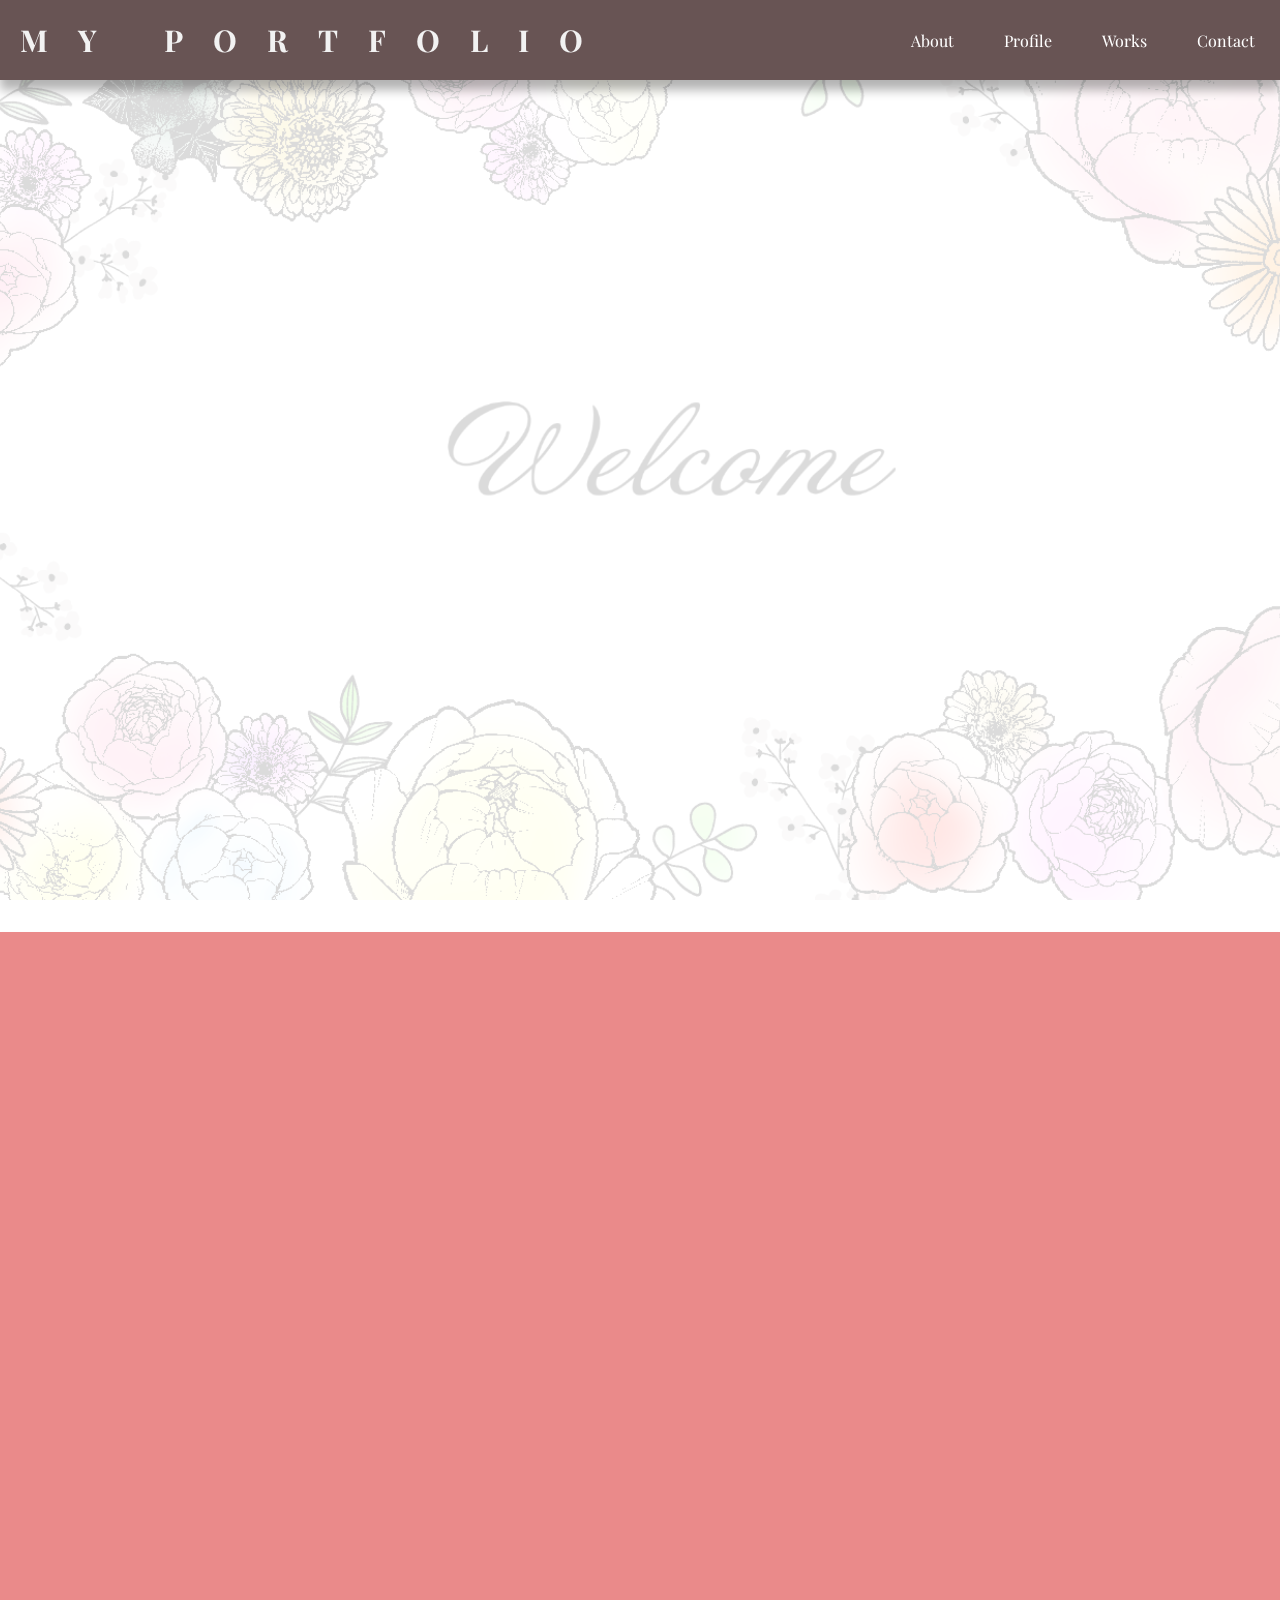
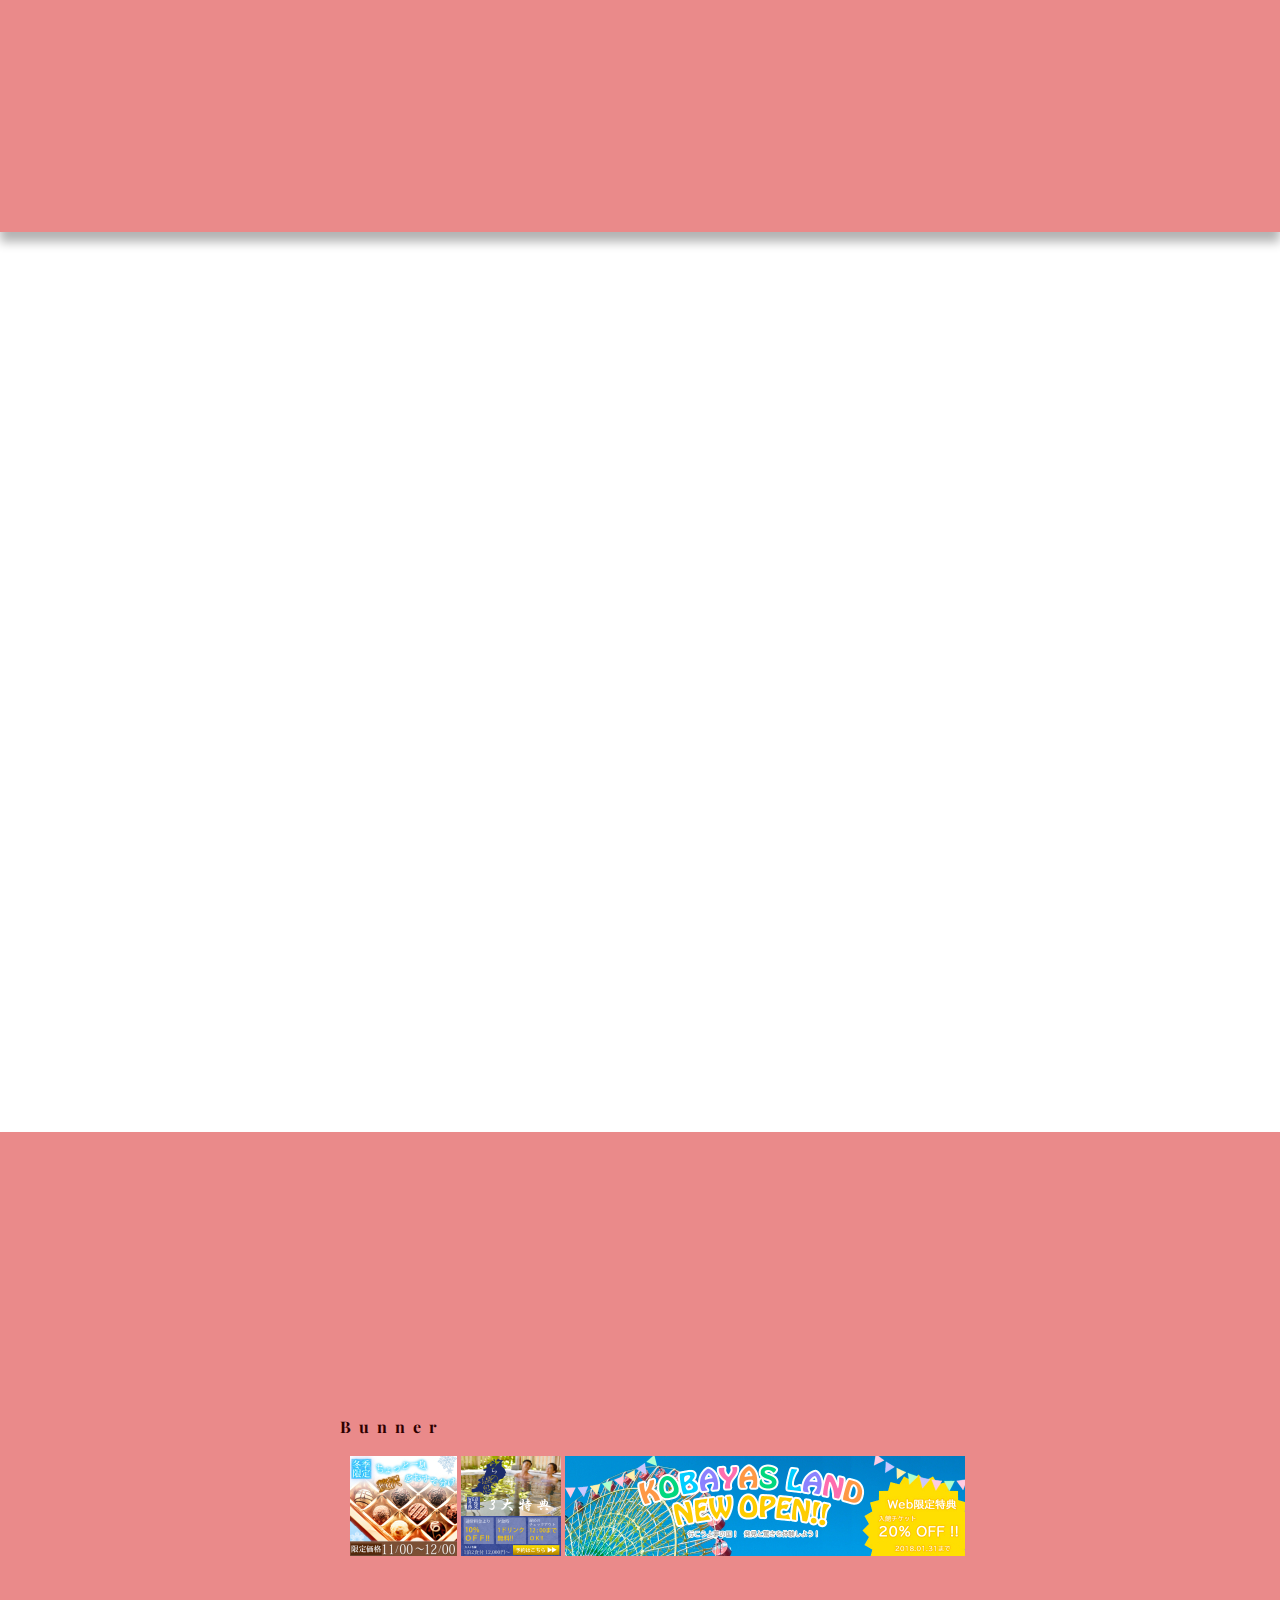
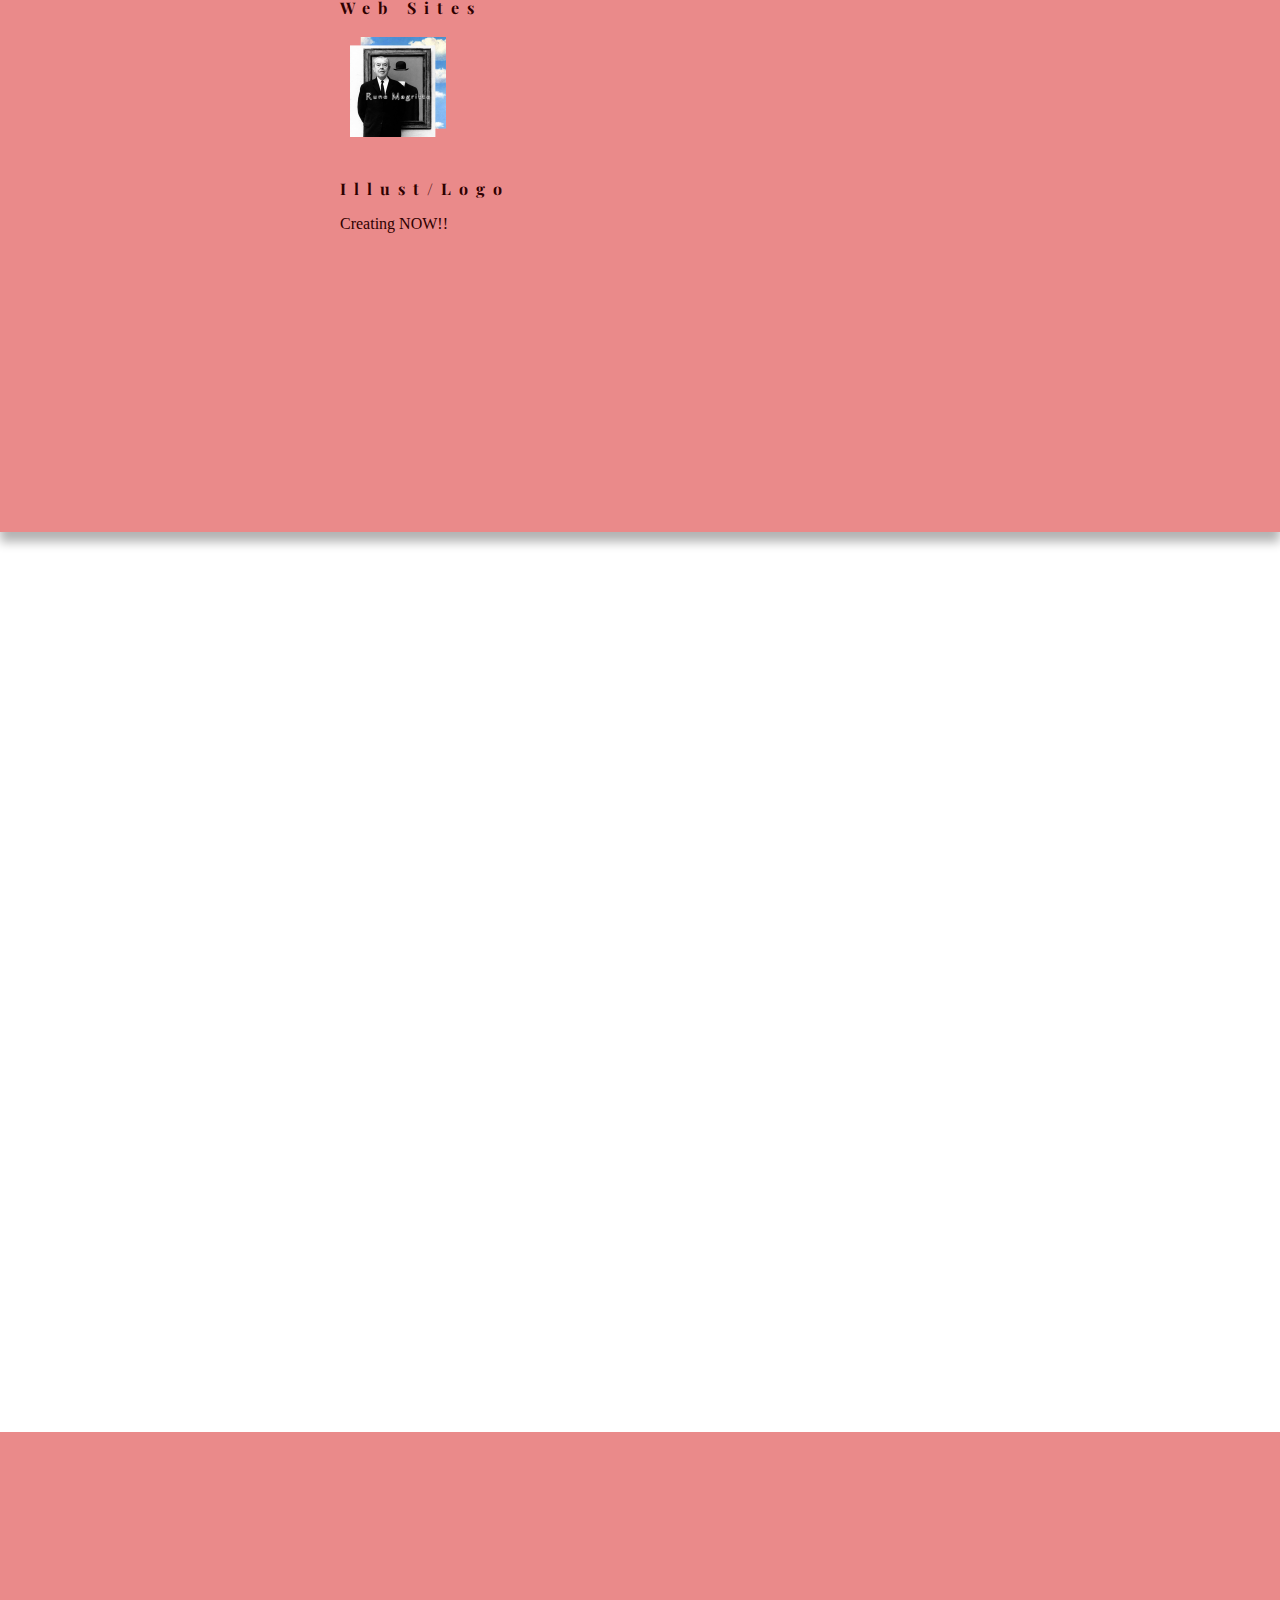
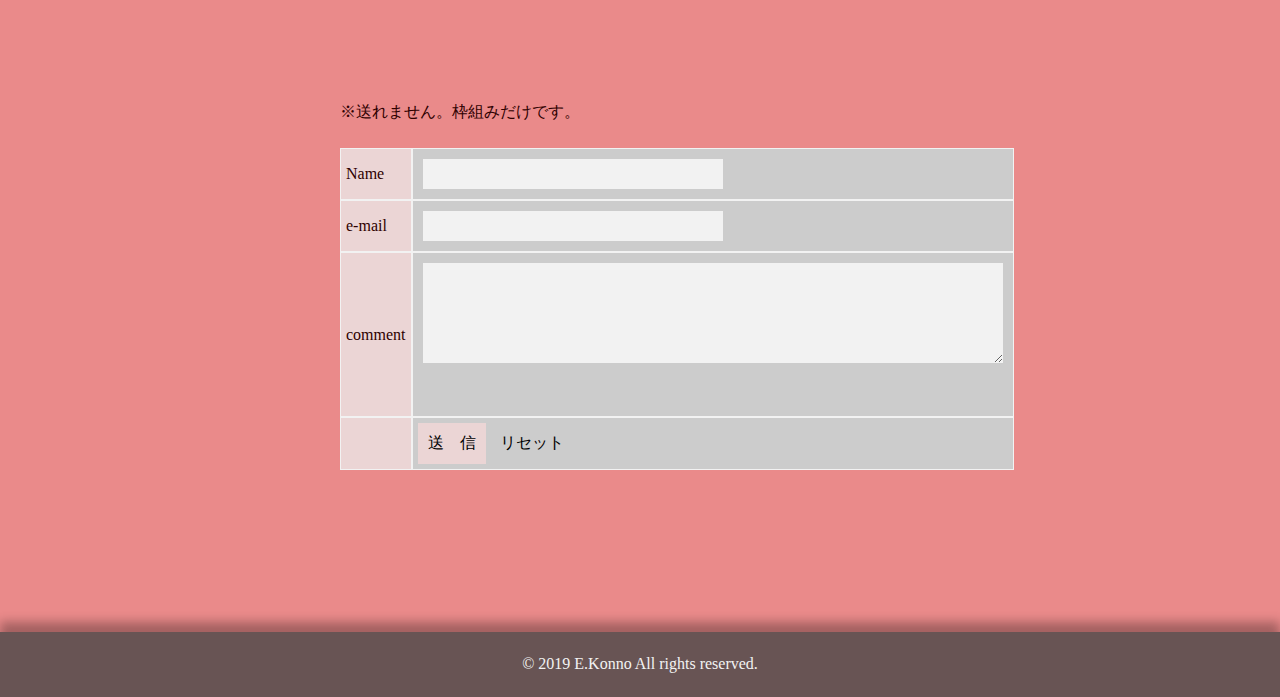
==== index.html @ 0df48d95 "Update index.html" ====
<!-- まずは宣言 -->
<!DOCTYPE html>

<html lang="ja">
<head>
  <!-- 言語の設定 -->
  <meta charset="utf-8">　
  <!-- ページタイトル -->
  <title>MY PORTFOLIO</title>
  <!-- CSSの読み込み -->
  <link rel="stylesheet" type="text/css" href="css/reset.css">
  <link rel="stylesheet" type="text/css" href="css/stylesheet.css">
  <link rel="stylesheet" type="text/css" href="css/lightbox.css">
	
  <!-- ロゴの読み込み -->
  <link rel="stylesheet" href="https://maxcdn.bootstrapcdn.com/font-awesome/4.4.0/css/font-awesome.min.css">
  <!-- フォントの読み込み -->
  <link href="https://fonts.googleapis.com/css?family=Lato|Slabo+27px" rel="stylesheet">
  <link href="https://fonts.googleapis.com/css?family=Playfair+Display" rel="stylesheet">
  <!-- jQueryの読み込み -->
  <script src="https://ajax.googleapis.com/ajax/libs/jquery/2.1.4/jquery.min.js"></script>
</head>
<body>
	
<!-------HEADER	------->
	
  <header>
    <div class="head-area">
      <h1>MY PORTFOLIO</h1>
      <ul>
        <li class="h-list"><a href="#about">About</a></li>
        <li class="h-list"><a href="#profile">Profile</a></li>
        <li class="h-list"><a href="#works">Works</a></li>
        <li class="h-list"><a href="#contact">Contact</a></li>
      </ul>
    </div>
  </header>
	
	
<!-------Main Contents	------->
	
	
<div class="container">
	
<!----------About	--------->
	
	
	
	
	 <div class="fix bg1 bg_fadein">
    </div> 
  
	
    <div class="scroll_bg">
        <div id="about" class="main_contents">
           <h2 class="fadein">About</h2>
			<div class="fadein">
			<p>WEBデザイナー志望者が気ままに作ったものを置いていくところです</p>
			<p>このサイト自体テストを兼ねているので、至らないところ多々ありますが、成長を見守っていただければ幸いです</p>
			<p>since:2018.08.18~</p>
			</div>
        </div> 
    </div>
 
	
	
	
	
<!---------	Profile---------->
	
	
	
	
	
    <div class="fix bg2">
    </div> 
  
    <div class="scroll_bg">
        <div id="profile" class="main_contents">
           <h2 class="fadein">Profile</h2>
			<div class="fadein">
			<h3>Leaning</h3>
			<p>HTML CSS javaScript jQuery Wordpress</p>
			<h3>Use Tools</h3>
			<p>Dreamweaver Photoshop Illustlator XD</p>
			<h3>Love</h3>
			<p>両親 鹿島アントラーズ ルネ・マグリット 中田裕二</p>
			<h3>Hobby</h3>
			<p>推理小説を読む サッカー観戦 絵を描くこと 一人で行くレイトショー</p>
			</div>
        </div> 
    </div> 
 
	
	
	
	
<!----------	Works--------->
	
	
	
	
	
	
    <div class="fix bg3">
    </div> 
  
    <div class="scroll_bg_w">
        <div id="works" class="main_contents">
           <h2 class="fadein">Works</h2>
			<h3>Bunner</h3>
			<div class="gallary">
			<a href="img/バナー1.png" data-lightbox="bunner"><img src="img/バナー練習1.jpg"></a>
			<a href="img/バナー2.png" data-lightbox="bunner"><img src="img/バナーお題2.jpg"></a>
			<a href="img/バナー3.png" data-lightbox="bunner"><img src="img/バナー3.jpg"></a>
			</div>
			
			<h3>Web Sites</h3>
			<div class="gallary">
			<a href="https://noe-8-kk.github.io/portfolio2/" target="_blank"><img src="img/magritte.png"></a>
			</div>

			<h3>Illust/Logo</h3>
			<p>Creating NOW!!</p>
			
        </div> 
    </div> 
	
	
	
	
	
	
	
<!--------	Contact---------->

	
	
	
	
	
    <div class="fix bg4">
    </div> 
  
    <div class="scroll_bg_last">
        <div id="contact" class="main_contents">
           <h2 class="fadein">Contact</h2>
		<p>※送れません。枠組みだけです。</p>
			<div class="tb_cell mail_form">
			<form id="form" action="mailform.php" method="post">
				<div class="row">
<!--					name-->
					<div class="cell">
						<label>Name</label>
					</div>
				    <div class="cell">
						<input type="text" name="name" required>
					</div>
				</div>	
<!--					e-mail-->
				<div class="row">
					<div class="cell">
						<label>e-mail</label>
					</div>
				    <div class="cell">
						<input type="e-mail" name="e-mail" required>
					</div>
				</div>
<!--					comment-->
				<div class="row">
					<div class="cell">
						<label>comment</label>
					</div>
				    <div class="cell">
						<textarea naem="comment" required></textarea>&nbsp;
					</div>
				</div>
<!--					button-->
				<div class="row">
					<div class="cell">
						&nbsp;
					</div>
					<div class="cell">
						<button type="submit" id="s_btn" name="action" value="post">送　信</button>
						<button type="reset" id="r_btn">リセット</button>
					</div>
				    
				</div>
			</form>
			
			
			</div>
        </div> 
    </div> 
	
	
	
	
	
</div>	
	
<!-----上に戻るボタン	----->
	
  <p id="pageTop"><a href="#"><i class="fa fa-chevron-up"></i></a></p>
	
	
	
<!-------	FOOTER-------->
  <footer>
    <div>
      <p>© 2019 E.Konno All rights reserved.</p>
    </div>
  </footer>
	
	
  <!-- body終了間際にscriptの読み込み -->
  <script src="js/script.js"></script>
  <script src="js/lightbox.js"></script>
	<script>
		lightbox.option({
　　　　	'wrapAround': true,
　　　　	'alwaysShowNavOnTouchDevices': true
		})
	</script>
</body>
</html>
---- css/stylesheet.css ----
/* CSS Document */
@charset "UTF-8";


/*---- 共通ルール----- */
body{
  color:#2e0000;
  font-family: "ヒラギノ角ゴ Pro W3", "Hiragino Kaku Gothic Pro", "メイリオ", Meiryo, Osaka, "ＭＳ Ｐゴシック", "MS PGothic", "sans-serif";
/*行の高さをフォントサイズと同じにしています*/
  line-height: 2.0; 
/*文字サイズの自動調整を無効化しています*/
  webkit-text-size-adjust: 100%;
  height: 100%;
}
.fadein {
  opacity : 0;
  transform: translateY(20px);
  transition: all 1.0s;
}


/*---- header----- */
header{
  background-color:#685454;
  width:100%;
  height:80px;
  margin:0px;
  position:fixed;
  top:0px;
  z-index:10;
  box-shadow:0 10px 10px rgba(0,0,0,0.3);
}
.head-area{
  display: inline;
  margin: 0px;
}
.head-area h1{
  float:left;
  font-size:30px;
  color:#f2f2f2;
  margin:10px 20px ;
  font-family:  'Playfair Display',serif;
  letter-spacing: 1em;
}
.head-area ul{
  float:right;
  list-style:none;
}
.h-list{
  float:left;
  padding:25px 25px;
  font-family: 'Playfair Display',serif;
  color:#f2f2f2;
}
.h-list a{
  text-decoration: none;
  color:white;
}

.h-list a:hover{
  opacity: 0.7;
}

/* -----Main Contents----- */

.container{
	width:100%;
	height:100%;
}

.main_contents{
	height:400px;
	width:600px;
	margin: auto;
	padding:100px 0 ;
}

.main_contents h2{
	font-family: 'Playfair Display',serif;
	letter-spacing: 1em;
	padding:50px 0;
	font-size:2em;
}
.main_contents h3{
	font-family: 'Playfair Display',serif;
	letter-spacing: 0.5em;
	padding:15px 0 3px;
	font-size:1em;
}


/*-----背景の設定-----*/

.fix {
    min-height: 100vh;
    background-size: cover;
    background-attachment: fixed;
    background-repeat: no-repeat;
    background-position: center center;
	z-index: 1;
}
  
.bg1 {
  background-image: url("../img/1.jpg");
  opacity: 0;
}
.bg2 {
  background-image: url("../img/books.jpg");
}
.bg3 {
  background-image: url("../img/work.jpg");
}
.bg4 {
  background-image: url("../img/girls.jpg");
}
  
.scroll_bg {
    min-height: 100%;
	background-color: #EA8A8A;
	height:800px;
	box-shadow:0 10px 10px rgba(0,0,0,0.3);
	position: relative;
}
.scroll_bg_w {
    min-height: 100%;
	background-color: #EA8A8A;
	height:1000px;
	box-shadow:0 10px 10px rgba(0,0,0,0.3);
	position: relative;
}

.scroll_bg_last {
    min-height: 100%;
	background-color: #EA8A8A;
	height:800px;
	z-index: 2;
}

/*-----About-----*/

#about p{
	line-height:2.5em;
}

/*-----profile-----*/
#profile p{
	word-spacing: 1em;
}




/*-----------Works------------*/

.gallary{
	width:700px;
	margin:10px;
}






/*-----Contact-----*/
.tb_cell{
	display: table;
	width:300px;
	margin:20px auto 40px;
	text-align: left;
}
.row{
	display: table-row;
}
.row .cell{
	display: table-cell;
	border:1px solid #f2f2f2;
	padding: 10px;
	vertical-align: middle;
}
.row .cell:nth-child(odd) {
  width: 100px;
}

.row .cell:nth-child(even){
	width:200px;
}
.mail_form .row .cell{
	padding: 5px;
}
.mail_form .row .cell:nth-child(1){
	background:#ebd5d5;
}
.mail_form .row .cell:nth-child(2){
	background:#ccc;
}

input[type="text"],input[type="e-mail"]{
	height:30px;
	font-size:16px;
	background-color: #f2f2f2;
	margin:5px;
}
textarea{
	height:100px;
	font-size: 16px;
	background-color: #f2f2f2;
	margin:5px;
}
button{
	border:none;
	padding:10px;
	font-size: 16px;
	cursor:pointer;
}
button[type="button"],button[type="submit"]{
	background:#ebd5d5;
}
button[type="reset"]{
	background:none;
}
button[type="button"],button[type="submit"]:hover{
	text-decoration: underline;
}
.msg {
  margin: 50px 0;
  font-weight: bold;
}
@media (min-width: 768px) {
.tb-cell {
  width: 800px;
}
.tb-cell .row {
  display: table-row;
}
.tb-cell .row .cell {
  display: table-cell;
  border: 1px solid #f2f2f2;
  padding: 10px;
  vertical-align: middle;
  color: #ddd;
}
.tb-cell .row .cell:nth-child(odd) {
  width: 200px;
}
.tb-cell .row .cell:nth-child(even) {
  width: 600px;
}
input[type="text"],
input[type="e-mail"] {
  width: 300px;
}
textarea {
  width: 580px;
}



/* ---トップに戻るボタン--- */
#pageTop {
  position: fixed;
  bottom: 30px;
  right: 30px;
}
#pageTop i {
  padding-top: 1px;
}
#pageTop a {
  display: block;
  z-index: 3;
  padding: 8px ;
  border-radius: 30px;
  width: 35px;
  height: 35px;
  background-color: #ebd5d5;
  color: #f2f2f2;
  font-weight: bold;
  text-decoration: none;
  text-align: center;
}
#pageTop a:hover {
  text-decoration: none;
  opacity: 0.7;
}




/* ----footer---- */
footer{
  background-color:#685454;
  width:100%;
  height:65px;
  margin:0px;
  box-shadow:0 -10px 10px rgba(0,0,0,0.3)
}
footer p{
  text-align: center;
  color:#f2f2f2;
  padding:16px ;
}
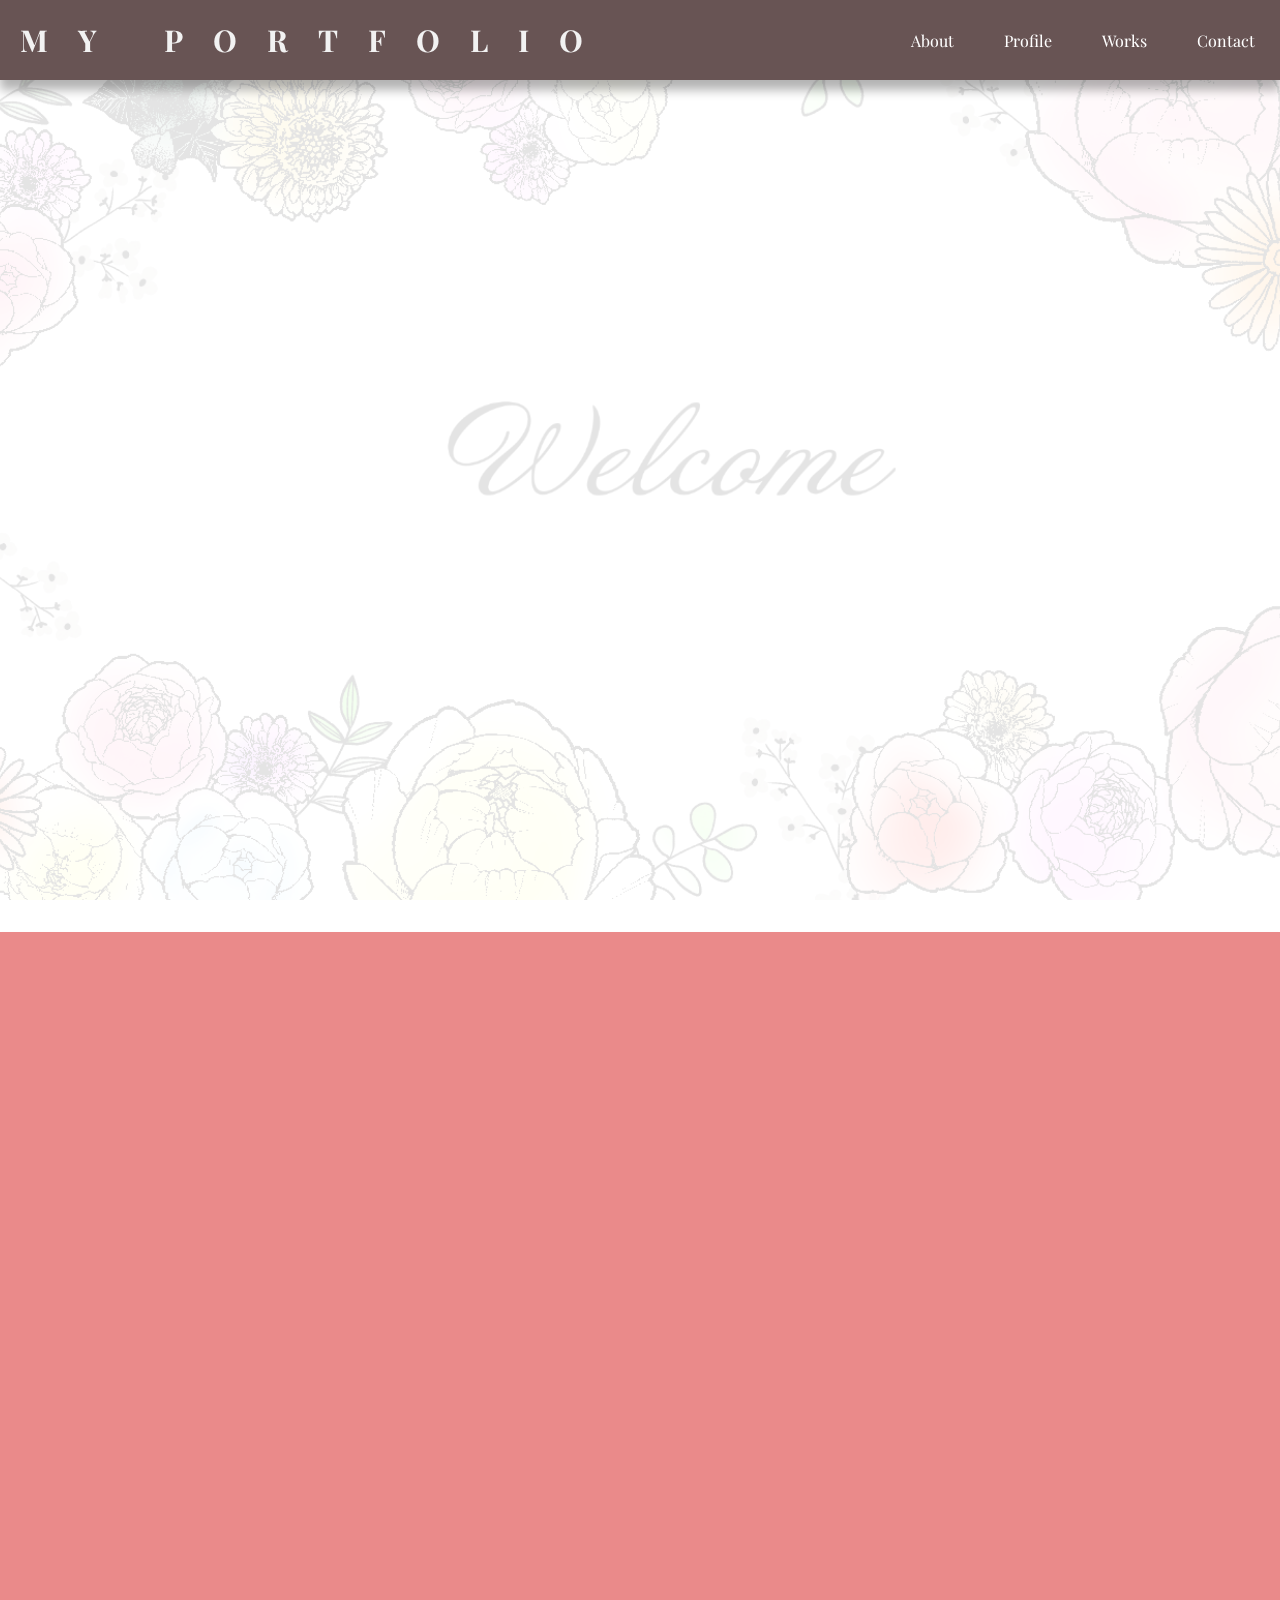
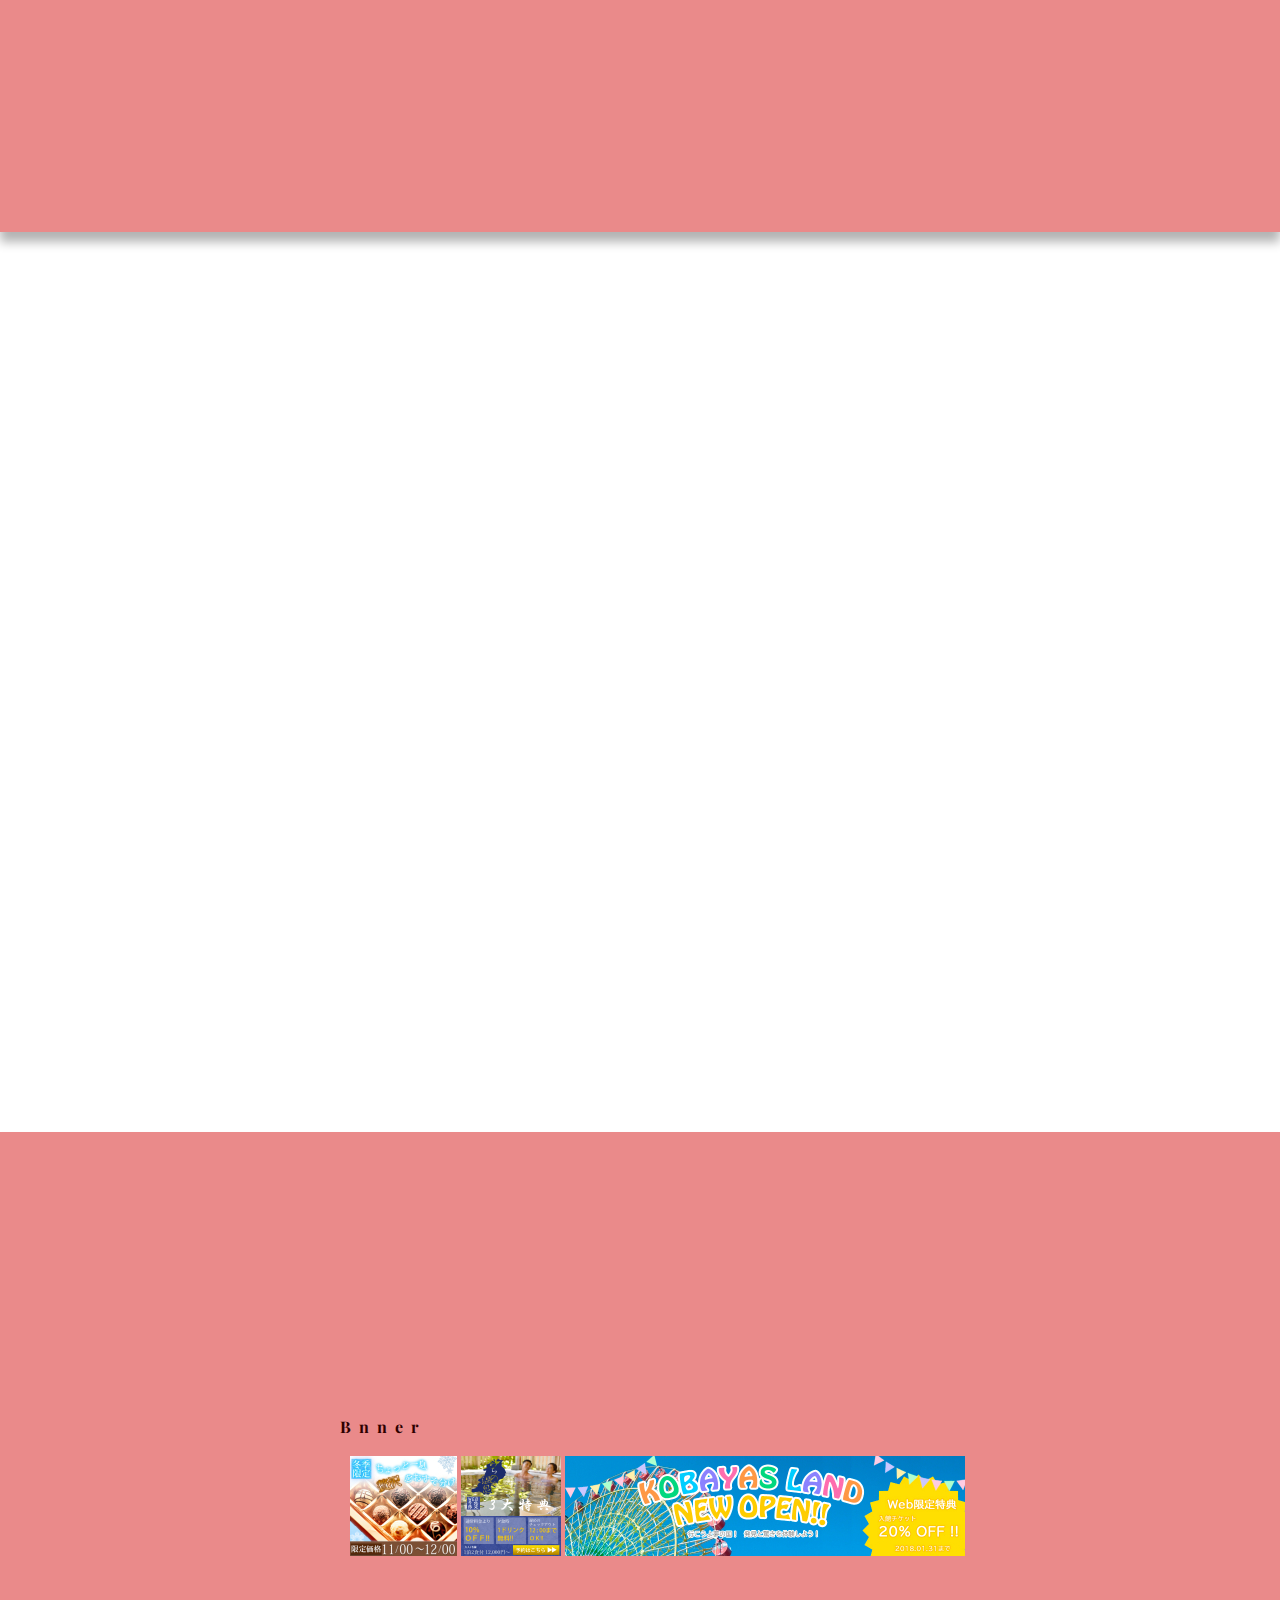
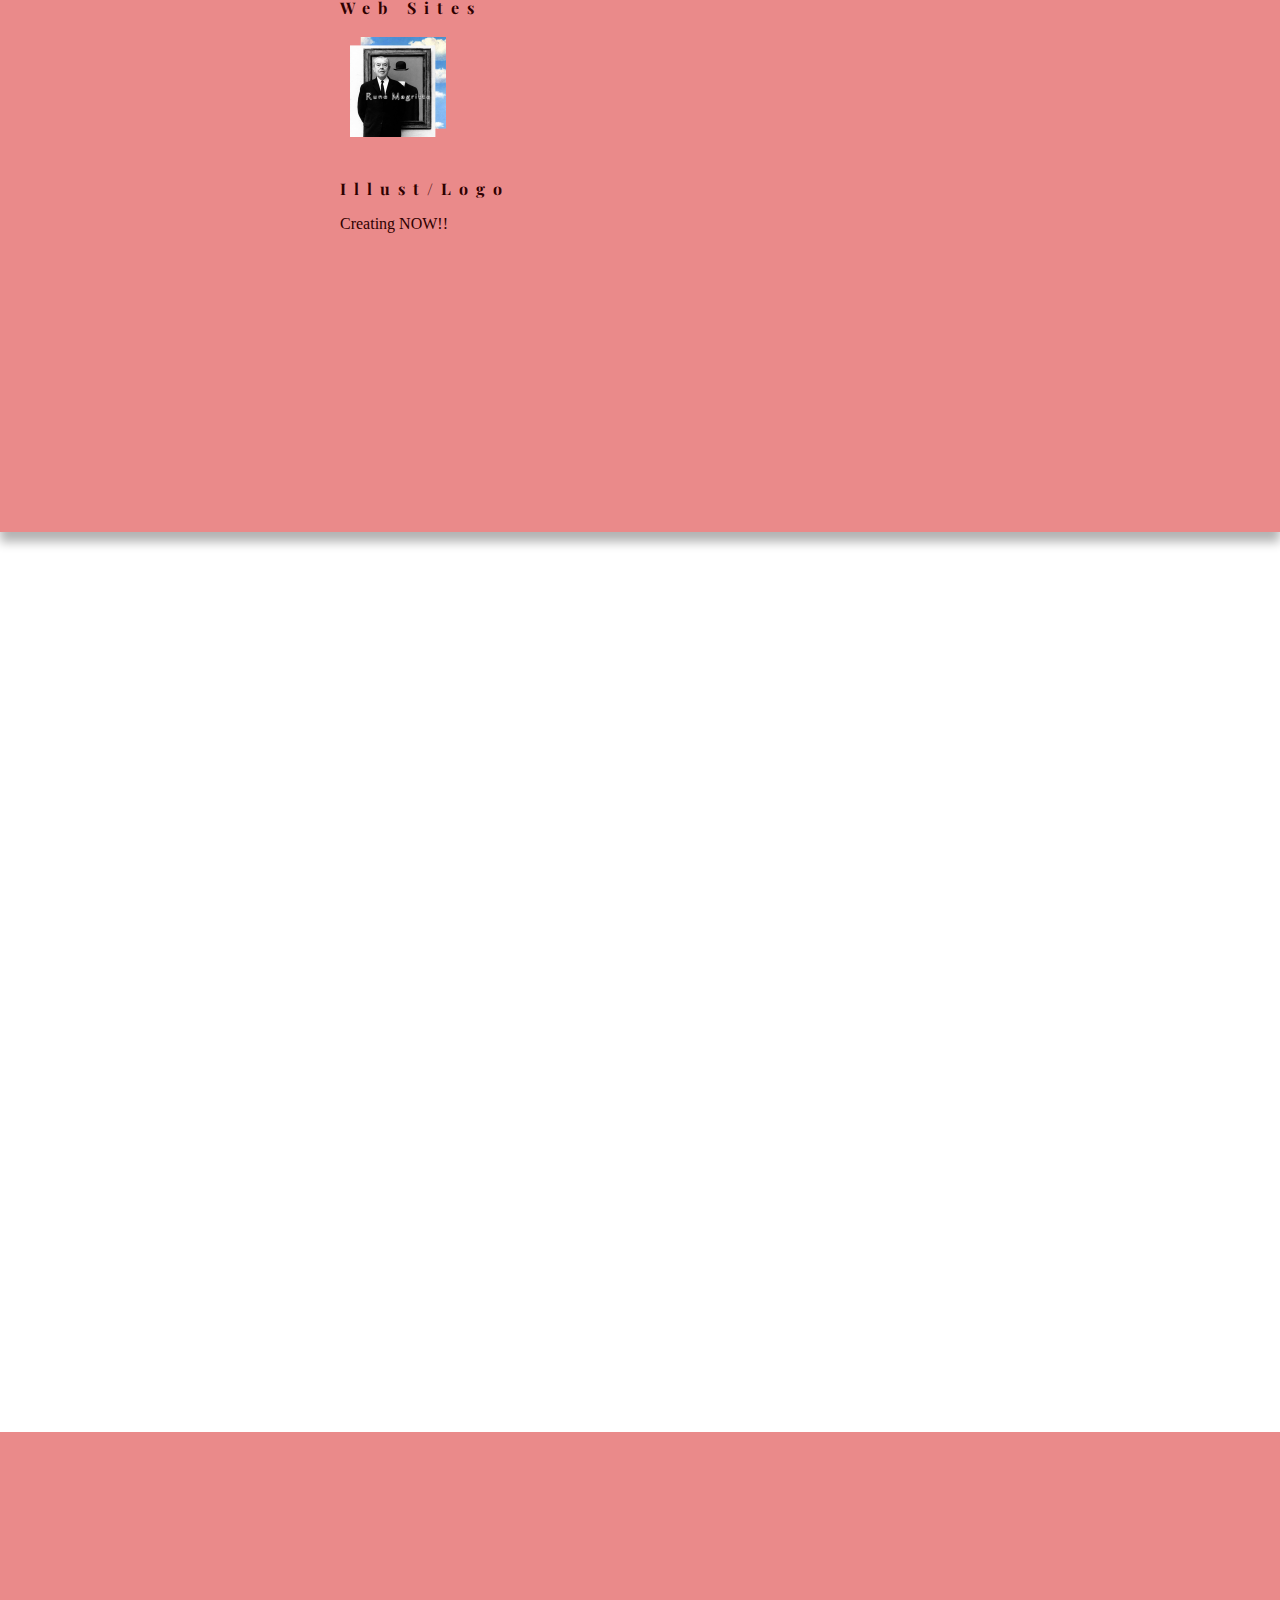
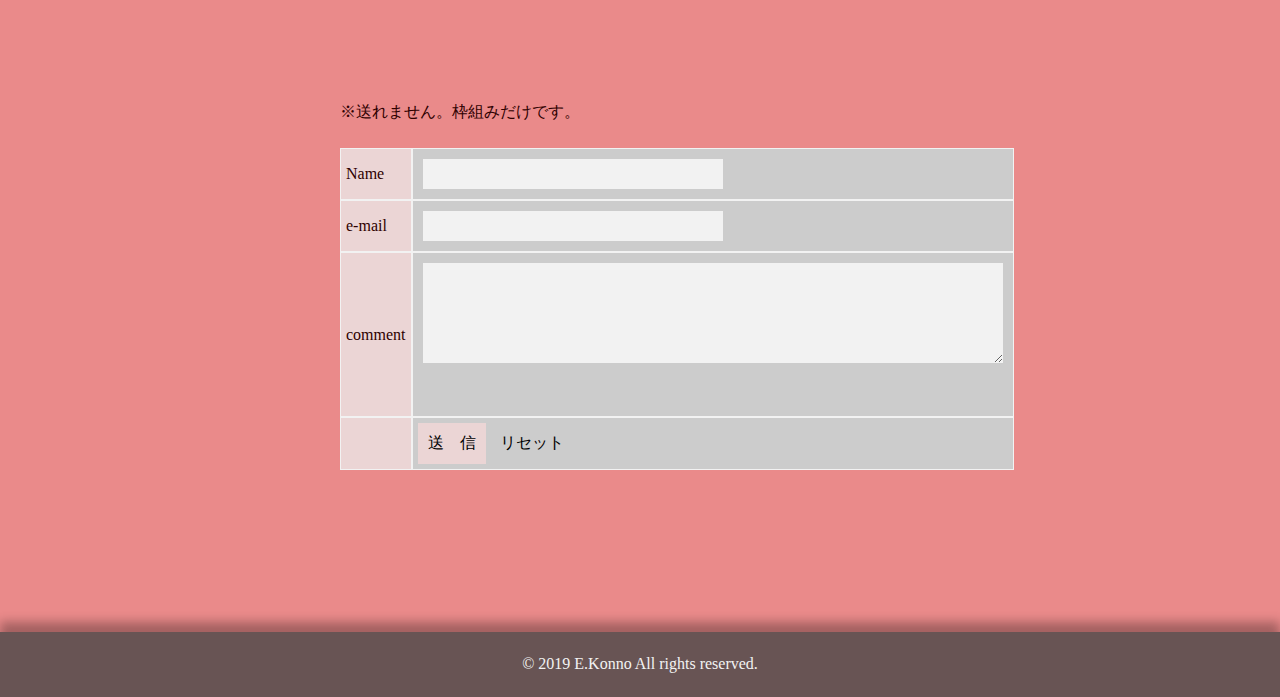
==== commit 75c75734: "Update index.html" ====
--- a/index.html
+++ b/index.html
@@ -108,7 +108,7 @@
     <div class="scroll_bg_w">
         <div id="works" class="main_contents">
            <h2 class="fadein">Works</h2>
-			<h3>Bunner</h3>
+			<h3>Bnner</h3>
 			<div class="gallary">
 			<a href="img/バナー1.png" data-lightbox="bunner"><img src="img/バナー練習1.jpg"></a>
 			<a href="img/バナー2.png" data-lightbox="bunner"><img src="img/バナーお題2.jpg"></a>
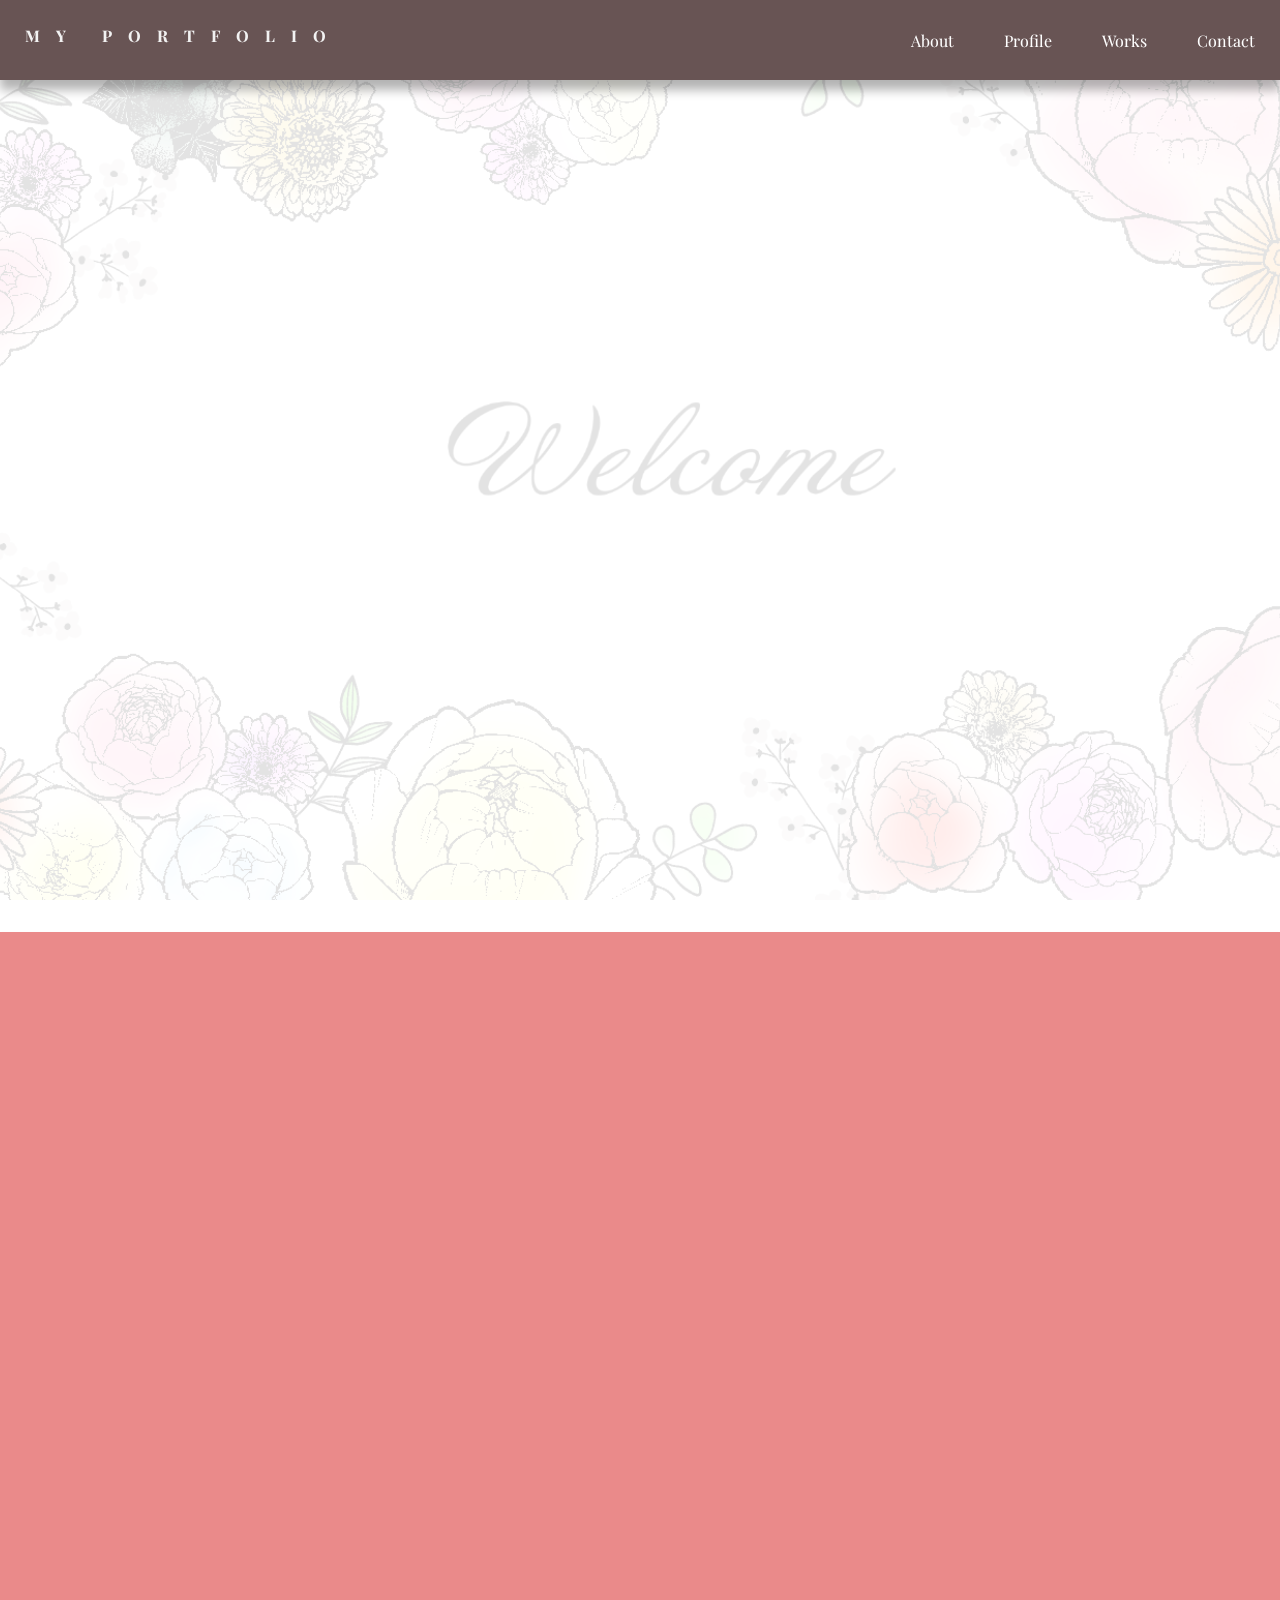
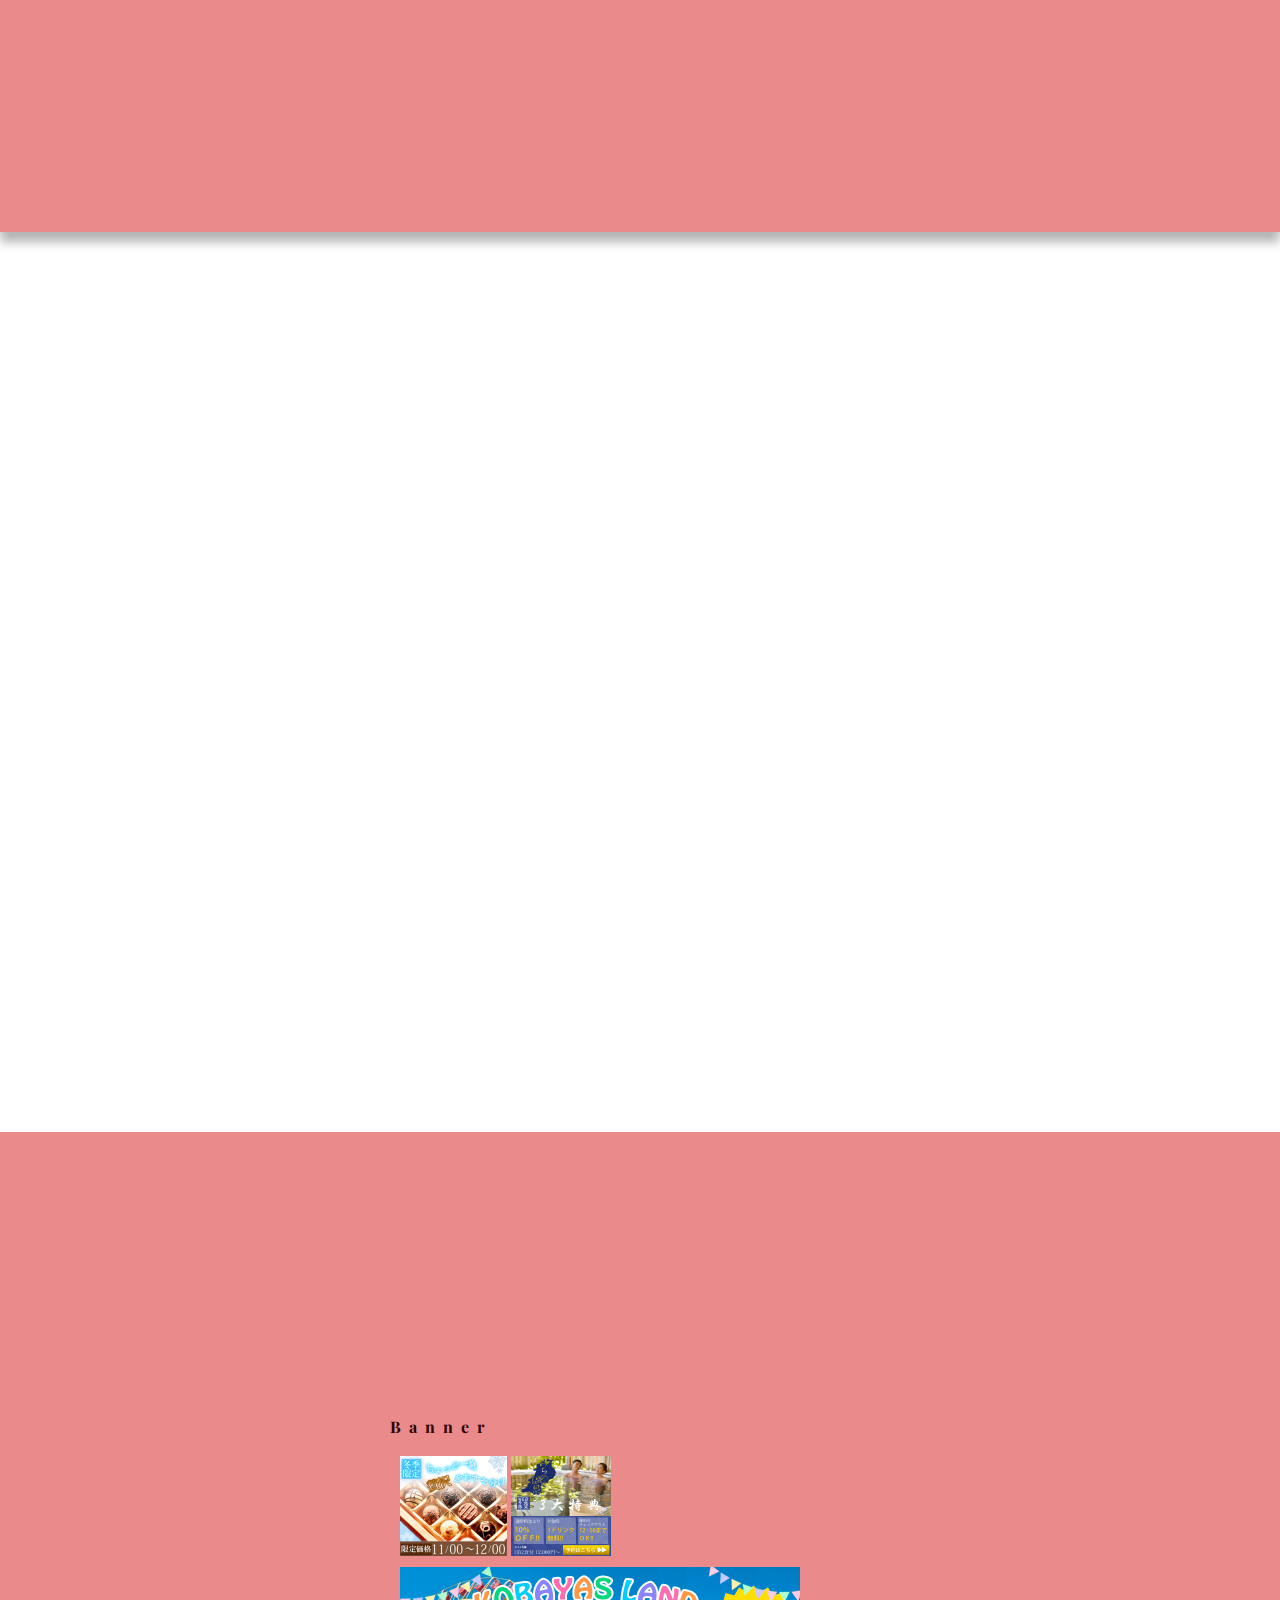
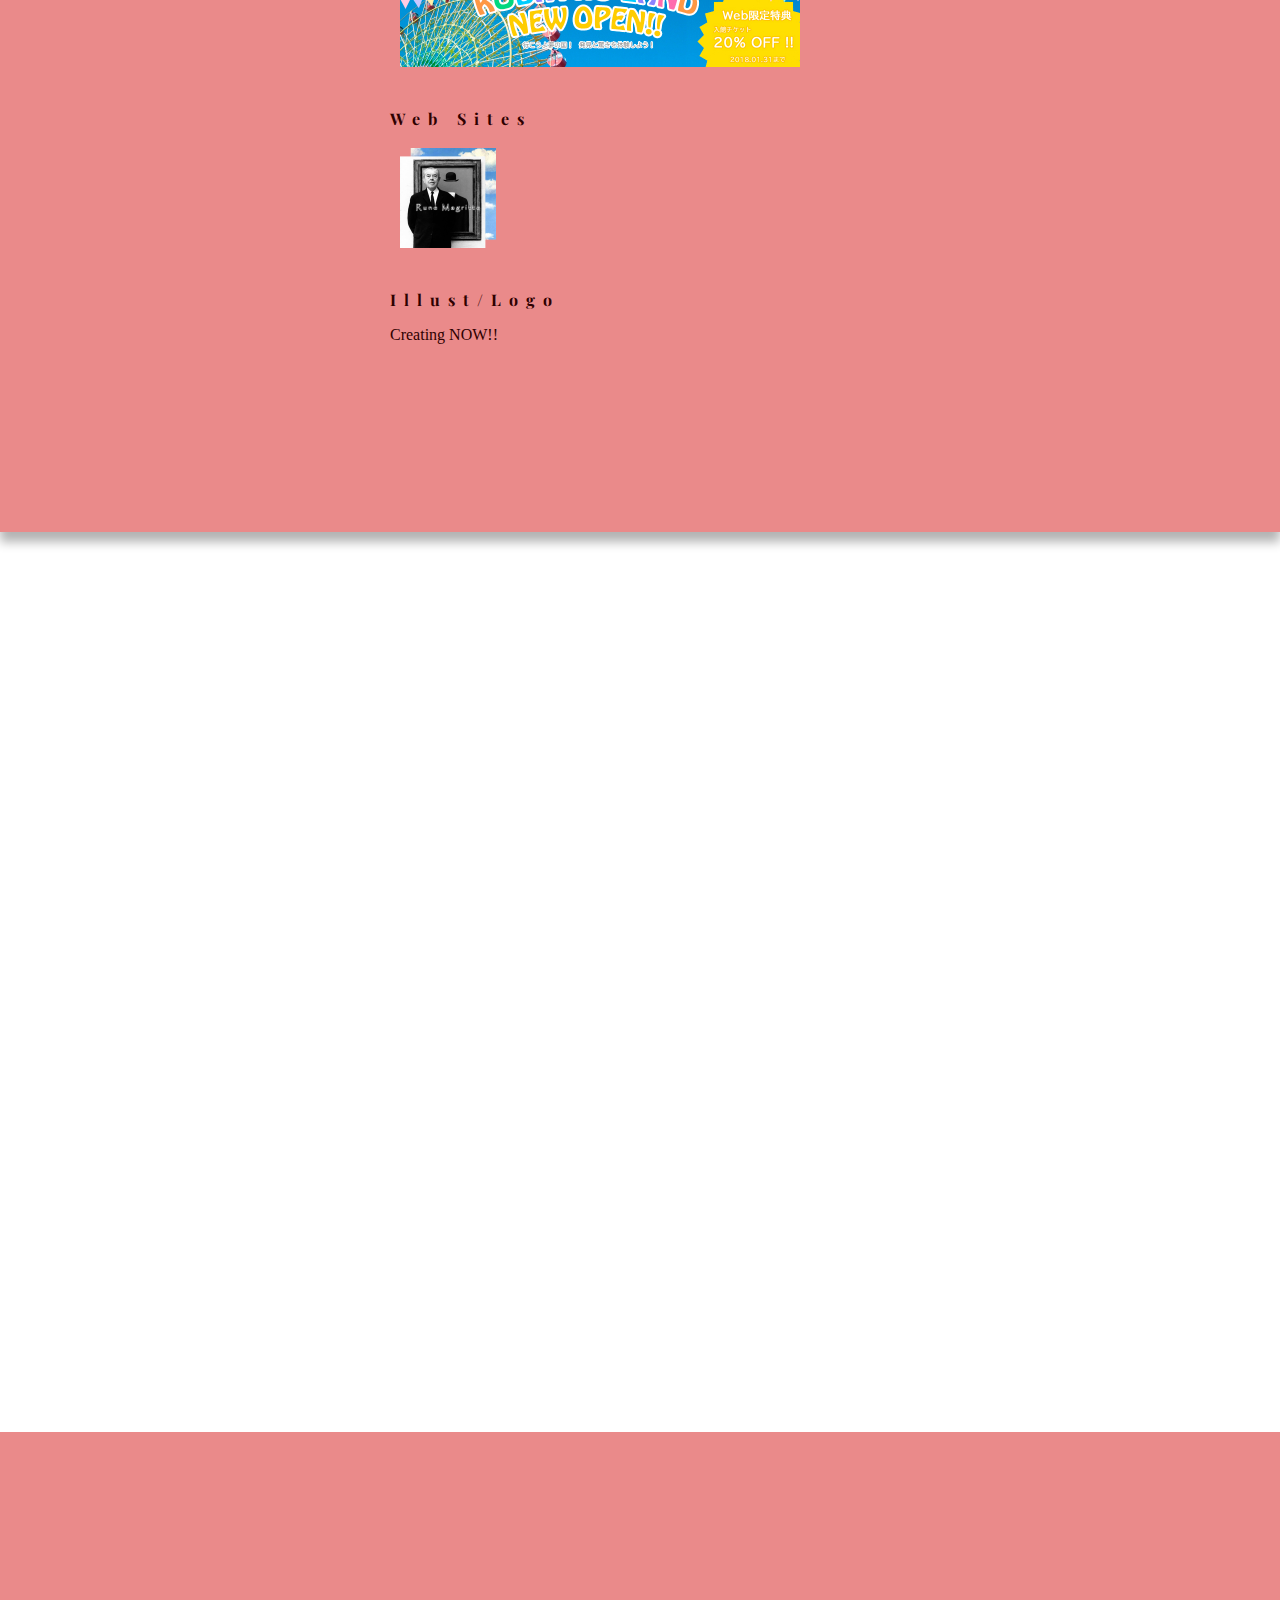
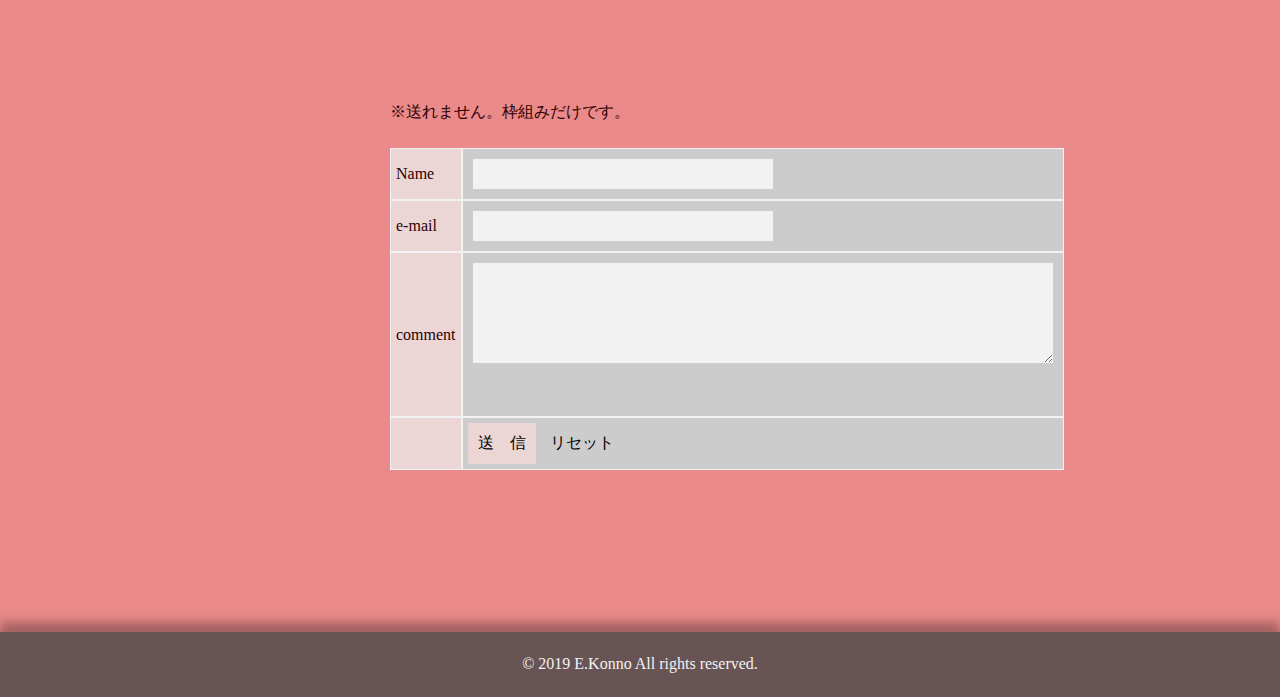
==== commit 61eb096f: "Update index.html" ====
--- a/index.html
+++ b/index.html
@@ -11,7 +11,9 @@
   <link rel="stylesheet" type="text/css" href="css/reset.css">
   <link rel="stylesheet" type="text/css" href="css/stylesheet.css">
   <link rel="stylesheet" type="text/css" href="css/lightbox.css">
-	
+  <link rel="stylesheet" type="text/css" href="css/responsive.css">
+	<!--レスポンシブ	-->
+	<meta name="viewport" content="width=device-width,initial-scale=1,minimum-scale=1">
   <!-- ロゴの読み込み -->
   <link rel="stylesheet" href="https://maxcdn.bootstrapcdn.com/font-awesome/4.4.0/css/font-awesome.min.css">
   <!-- フォントの読み込み -->
@@ -33,10 +35,24 @@
         <li class="h-list"><a href="#works">Works</a></li>
         <li class="h-list"><a href="#contact">Contact</a></li>
       </ul>
-    </div>
+<!--		スマホ用ハンバーガー-->
+		<div class="humg">
+		<div class="nav-content">
+			<ul>
+			<li class="nav-menu"><a href="#about">About</a></li>
+        	<li class="nav-menu"><a href="#profile">Profile</a></li>
+        	<li class="nav-menu"><a href="#works">Works</a></li>
+        	<li class="nav-menu"><a href="#contact">Contact</a></li
+			</ul>
+		</div>
+			<div class="toggle">
+				<span></span>
+				<span></span>
+				<span></span>
+			</div>
+		</div>
+	</div>		
   </header>
-	
-	
 <!-------Main Contents	------->
 	
 	
@@ -108,7 +124,7 @@
     <div class="scroll_bg_w">
         <div id="works" class="main_contents">
            <h2 class="fadein">Works</h2>
-			<h3>Bnner</h3>
+			<h3>Banner</h3>
 			<div class="gallary">
 			<a href="img/バナー1.png" data-lightbox="bunner"><img src="img/バナー練習1.jpg"></a>
 			<a href="img/バナー2.png" data-lightbox="bunner"><img src="img/バナーお題2.jpg"></a>
@@ -145,7 +161,7 @@
     <div class="scroll_bg_last">
         <div id="contact" class="main_contents">
            <h2 class="fadein">Contact</h2>
-		<p>※送れません。枠組みだけです。</p>
+		<p>※送れません。枠組みだけです。</p>	
 			<div class="tb_cell mail_form">
 			<form id="form" action="mailform.php" method="post">
 				<div class="row">
--- a/css/stylesheet.css
+++ b/css/stylesheet.css
@@ -61,6 +61,93 @@
   opacity: 0.7;
 }
 
+/*ハンバーガー*/
+.nav-content{
+	position: fixed;
+	z-index: 11;
+	top:60px;
+	right:0px;
+	background:#685454;
+	text-align: center;
+	width:35%;
+	transform: translateY(-120%);
+	transition: all 0.6s;
+}
+
+.nav-content ul{
+	background:#685454;
+	width:100%;
+	margin:100px auto;
+	padding:0 ;
+}
+.nav-menu{
+	font-size:1.5em;
+	list-style-type: none;
+	padding:10px;
+	width:100%;
+	height: 30px;
+	
+}
+.nav-menu a{
+	display: block;
+	padding:0 10px;
+	text-decoration: none;
+	color:#f2f2f2;
+	font-family: 'Playfair Display',serif;
+	border-bottom:1px solid #f2f2f2;
+}
+.nav-menu:last-child{
+	border-bottom: none;
+}
+
+/*ハンバーガーアイコン*/
+.nav-content.active{
+	transform: translateY(0%);
+}
+.toggle{
+	display: block;
+	position: fixed;
+	top:15px;
+	right:15px;
+	width: 40px;
+	height:40px;
+	z-index: 12;
+}
+.toggle span{
+	display: block;
+	position: absolute;
+	width:30px;
+	border-bottom:3px solid #f2f2f2 ;
+	-webkit-transition:.35s ease-in-out;
+	-moz-transition:.35s ease-in-out;
+	transition: .35s ease-in-out;
+	left:6px;
+}
+
+.toggle span:nth-child(1){
+	top:10px;
+}
+.toggle span:nth-child(2){
+	top:19px;
+}
+.toggle span:nth-child(3){
+	top:28px;
+}
+.toggle.active span:nth-child(1){
+	top:18px;
+	right:6px;
+	-webkit-transform:rotate(-45deg);
+	-moz-transform:rotate(-45deg);
+	transform: rotate(-45deg);
+}
+.toggle.active span:nth-child(2),.toggle.active span:nth-child(3){
+	top:18px;
+	-webkit-transform:rotate(45deg);
+	-moz-transform:rotate(45deg);
+	transform: rotate(45deg);
+}
+
+
 /* -----Main Contents----- */
 
 .container{
@@ -225,33 +312,6 @@
 .msg {
   margin: 50px 0;
   font-weight: bold;
-}
-@media (min-width: 768px) {
-.tb-cell {
-  width: 800px;
-}
-.tb-cell .row {
-  display: table-row;
-}
-.tb-cell .row .cell {
-  display: table-cell;
-  border: 1px solid #f2f2f2;
-  padding: 10px;
-  vertical-align: middle;
-  color: #ddd;
-}
-.tb-cell .row .cell:nth-child(odd) {
-  width: 200px;
-}
-.tb-cell .row .cell:nth-child(even) {
-  width: 600px;
-}
-input[type="text"],
-input[type="e-mail"] {
-  width: 300px;
-}
-textarea {
-  width: 580px;
 }
 
 
--- a/css/responsive.css
+++ b/css/responsive.css
@@ -0,0 +1,90 @@
+@charset "utf-8";
+/* CSS Document */
+
+
+/*--------スマホ(375~767px)------*/
+
+@media(max-width:767px){
+/*	メインメニュー切り替え*/
+	.h-list{
+		display: none;
+	}
+	/*	コンテンツ幅切り替え*/
+	.main_contents{
+		width:250px;
+	}
+	.gallary{
+		width:250px;
+	}
+	/*	トップ文字サイズへんこう*/
+	.head-area h1{
+		font-size:0.8em;
+		padding:10px 5px
+	}
+	/*	背景切り替え*/
+	.bg1 {
+  		background-image: url("../img/1sm.jpg");
+  		opacity: 0;
+		}
+		.bg2 {
+  		background-image: url("../img/books_sm.jpg");
+		}
+		.bg3 {
+  		background-image: url("../img/work_sm.jpg");
+		}
+		.bg4 {
+  		background-image: url("../img/girls_sm.jpg");
+		}
+}
+
+
+
+
+
+/*---------タブレット(768~)----------*/
+@media (min-width: 768px) {
+/*	トップ文字サイズへんこう*/
+	.head-area h1{
+		font-size:1.0em;
+		padding:10px 5px
+	}
+/*	コンテンツ幅切り替え*/
+	.main_contents{
+		width:500px;
+	}
+	.gallary{
+		width:500px;
+	}
+/*	メニューは羅列*/
+	.humg{
+    display: none;
+	}	
+
+/*	メルホ*/
+.tb-cell {
+  width: 800px;
+}
+.tb-cell .row {
+  display: table-row;
+}
+.tb-cell .row .cell {
+  display: table-cell;
+  border: 1px solid #f2f2f2;
+  padding: 10px;
+  vertical-align: middle;
+  color: #ddd;
+}
+.tb-cell .row .cell:nth-child(odd) {
+  width: 200px;
+}
+.tb-cell .row .cell:nth-child(even) {
+  width: 600px;
+}
+input[type="text"],
+input[type="e-mail"] {
+  width: 300px;
+}
+textarea {
+  width: 580px;
+}
+}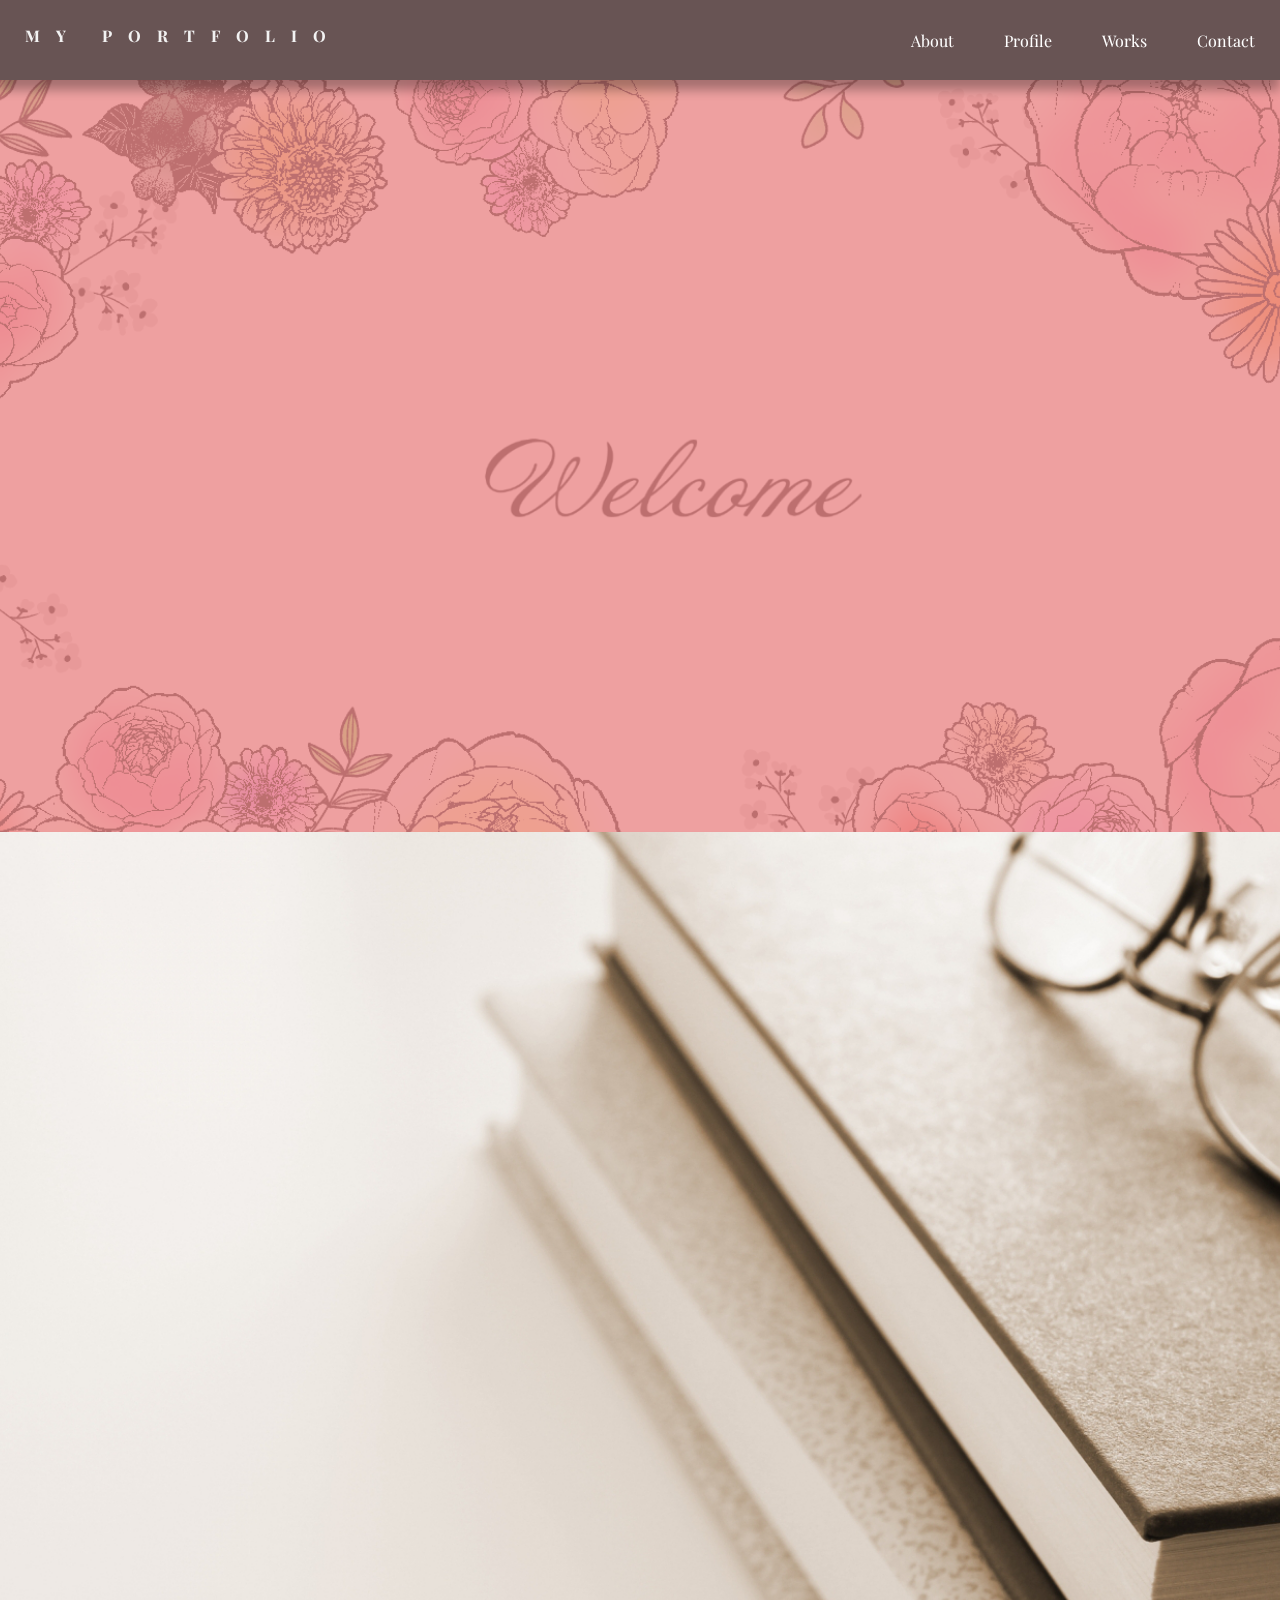
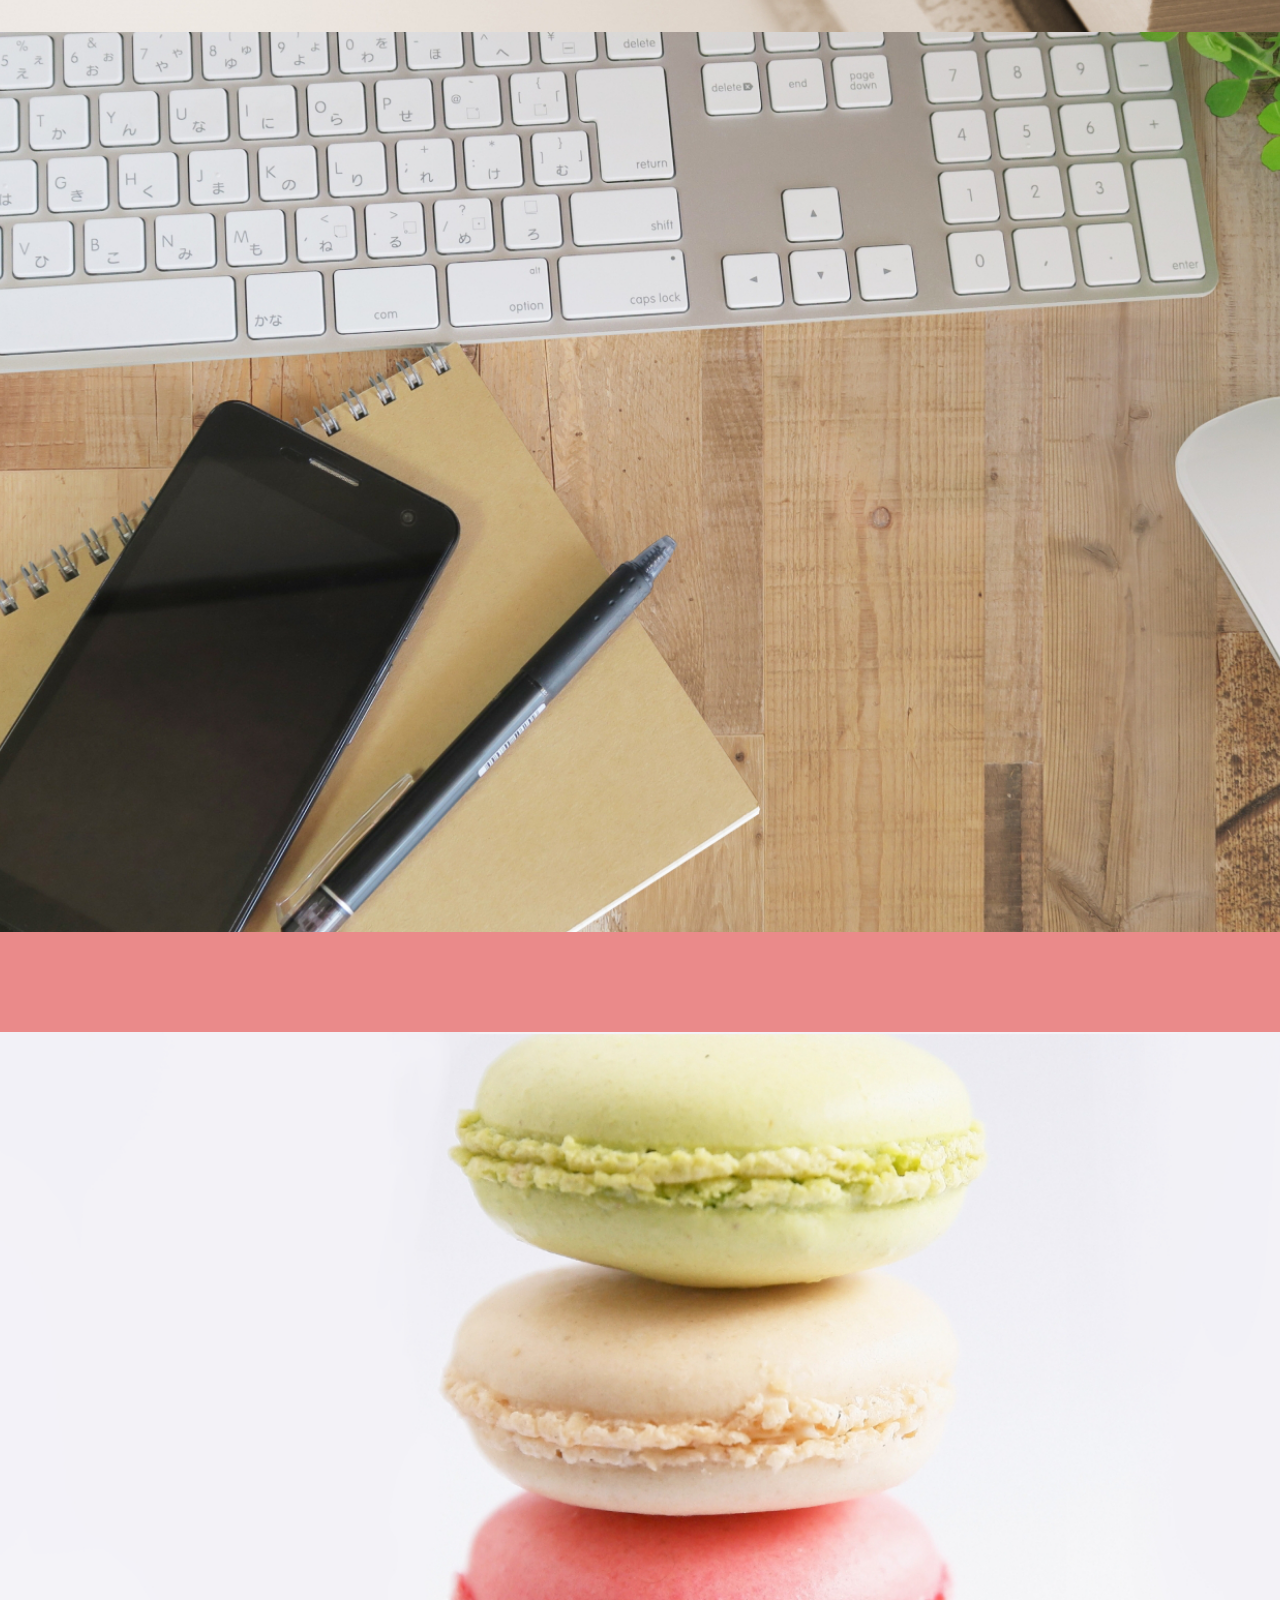
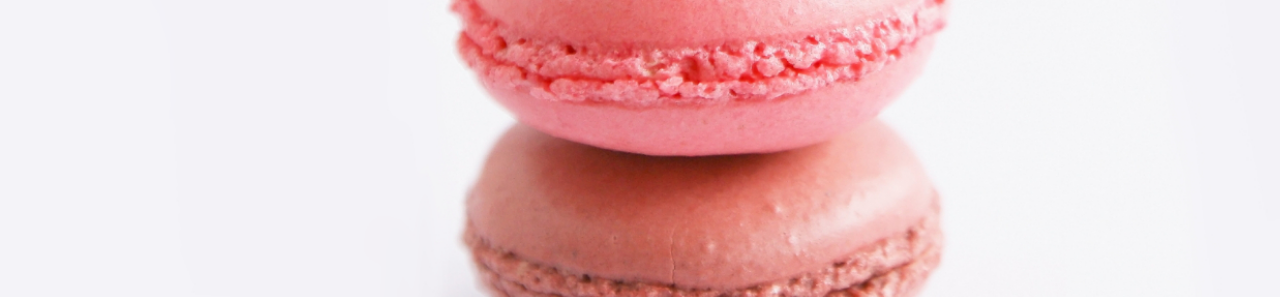
==== commit 578f5cfe: "Add files via upload" ====
--- a/index.html
+++ b/index.html
@@ -1,242 +1,243 @@
-<!-- まずは宣言 -->
-<!DOCTYPE html>
-
-<html lang="ja">
-<head>
-  <!-- 言語の設定 -->
-  <meta charset="utf-8">　
-  <!-- ページタイトル -->
-  <title>MY PORTFOLIO</title>
-  <!-- CSSの読み込み -->
-  <link rel="stylesheet" type="text/css" href="css/reset.css">
-  <link rel="stylesheet" type="text/css" href="css/stylesheet.css">
-  <link rel="stylesheet" type="text/css" href="css/lightbox.css">
-  <link rel="stylesheet" type="text/css" href="css/responsive.css">
-	<!--レスポンシブ	-->
-	<meta name="viewport" content="width=device-width,initial-scale=1,minimum-scale=1">
-  <!-- ロゴの読み込み -->
-  <link rel="stylesheet" href="https://maxcdn.bootstrapcdn.com/font-awesome/4.4.0/css/font-awesome.min.css">
-  <!-- フォントの読み込み -->
-  <link href="https://fonts.googleapis.com/css?family=Lato|Slabo+27px" rel="stylesheet">
-  <link href="https://fonts.googleapis.com/css?family=Playfair+Display" rel="stylesheet">
-  <!-- jQueryの読み込み -->
-  <script src="https://ajax.googleapis.com/ajax/libs/jquery/2.1.4/jquery.min.js"></script>
-</head>
-<body>
-	
-<!-------HEADER	------->
-	
-  <header>
-    <div class="head-area">
-      <h1>MY PORTFOLIO</h1>
-      <ul>
-        <li class="h-list"><a href="#about">About</a></li>
-        <li class="h-list"><a href="#profile">Profile</a></li>
-        <li class="h-list"><a href="#works">Works</a></li>
-        <li class="h-list"><a href="#contact">Contact</a></li>
-      </ul>
-<!--		スマホ用ハンバーガー-->
-		<div class="humg">
-		<div class="nav-content">
-			<ul>
-			<li class="nav-menu"><a href="#about">About</a></li>
-        	<li class="nav-menu"><a href="#profile">Profile</a></li>
-        	<li class="nav-menu"><a href="#works">Works</a></li>
-        	<li class="nav-menu"><a href="#contact">Contact</a></li
-			</ul>
-		</div>
-			<div class="toggle">
-				<span></span>
-				<span></span>
-				<span></span>
-			</div>
-		</div>
-	</div>		
-  </header>
-<!-------Main Contents	------->
-	
-	
-<div class="container">
-	
-<!----------About	--------->
-	
-	
-	
-	
-	 <div class="fix bg1 bg_fadein">
-    </div> 
-  
-	
-    <div class="scroll_bg">
-        <div id="about" class="main_contents">
-           <h2 class="fadein">About</h2>
-			<div class="fadein">
-			<p>WEBデザイナー志望者が気ままに作ったものを置いていくところです</p>
-			<p>このサイト自体テストを兼ねているので、至らないところ多々ありますが、成長を見守っていただければ幸いです</p>
-			<p>since:2018.08.18~</p>
-			</div>
-        </div> 
-    </div>
- 
-	
-	
-	
-	
-<!---------	Profile---------->
-	
-	
-	
-	
-	
-    <div class="fix bg2">
-    </div> 
-  
-    <div class="scroll_bg">
-        <div id="profile" class="main_contents">
-           <h2 class="fadein">Profile</h2>
-			<div class="fadein">
-			<h3>Leaning</h3>
-			<p>HTML CSS javaScript jQuery Wordpress</p>
-			<h3>Use Tools</h3>
-			<p>Dreamweaver Photoshop Illustlator XD</p>
-			<h3>Love</h3>
-			<p>両親 鹿島アントラーズ ルネ・マグリット 中田裕二</p>
-			<h3>Hobby</h3>
-			<p>推理小説を読む サッカー観戦 絵を描くこと 一人で行くレイトショー</p>
-			</div>
-        </div> 
-    </div> 
- 
-	
-	
-	
-	
-<!----------	Works--------->
-	
-	
-	
-	
-	
-	
-    <div class="fix bg3">
-    </div> 
-  
-    <div class="scroll_bg_w">
-        <div id="works" class="main_contents">
-           <h2 class="fadein">Works</h2>
-			<h3>Banner</h3>
-			<div class="gallary">
-			<a href="img/バナー1.png" data-lightbox="bunner"><img src="img/バナー練習1.jpg"></a>
-			<a href="img/バナー2.png" data-lightbox="bunner"><img src="img/バナーお題2.jpg"></a>
-			<a href="img/バナー3.png" data-lightbox="bunner"><img src="img/バナー3.jpg"></a>
-			</div>
-			
-			<h3>Web Sites</h3>
-			<div class="gallary">
-			<a href="https://noe-8-kk.github.io/portfolio2/" target="_blank"><img src="img/magritte.png"></a>
-			</div>
-
-			<h3>Illust/Logo</h3>
-			<p>Creating NOW!!</p>
-			
-        </div> 
-    </div> 
-	
-	
-	
-	
-	
-	
-	
-<!--------	Contact---------->
-
-	
-	
-	
-	
-	
-    <div class="fix bg4">
-    </div> 
-  
-    <div class="scroll_bg_last">
-        <div id="contact" class="main_contents">
-           <h2 class="fadein">Contact</h2>
-		<p>※送れません。枠組みだけです。</p>	
-			<div class="tb_cell mail_form">
-			<form id="form" action="mailform.php" method="post">
-				<div class="row">
-<!--					name-->
-					<div class="cell">
-						<label>Name</label>
-					</div>
-				    <div class="cell">
-						<input type="text" name="name" required>
-					</div>
-				</div>	
-<!--					e-mail-->
-				<div class="row">
-					<div class="cell">
-						<label>e-mail</label>
-					</div>
-				    <div class="cell">
-						<input type="e-mail" name="e-mail" required>
-					</div>
-				</div>
-<!--					comment-->
-				<div class="row">
-					<div class="cell">
-						<label>comment</label>
-					</div>
-				    <div class="cell">
-						<textarea naem="comment" required></textarea>&nbsp;
-					</div>
-				</div>
-<!--					button-->
-				<div class="row">
-					<div class="cell">
-						&nbsp;
-					</div>
-					<div class="cell">
-						<button type="submit" id="s_btn" name="action" value="post">送　信</button>
-						<button type="reset" id="r_btn">リセット</button>
-					</div>
-				    
-				</div>
-			</form>
-			
-			
-			</div>
-        </div> 
-    </div> 
-	
-	
-	
-	
-	
-</div>	
-	
-<!-----上に戻るボタン	----->
-	
-  <p id="pageTop"><a href="#"><i class="fa fa-chevron-up"></i></a></p>
-	
-	
-	
-<!-------	FOOTER-------->
-  <footer>
-    <div>
-      <p>© 2019 E.Konno All rights reserved.</p>
-    </div>
-  </footer>
-	
-	
-  <!-- body終了間際にscriptの読み込み -->
-  <script src="js/script.js"></script>
-  <script src="js/lightbox.js"></script>
-	<script>
-		lightbox.option({
-　　　　	'wrapAround': true,
-　　　　	'alwaysShowNavOnTouchDevices': true
-		})
-	</script>
-</body>
-</html>
+<!-- まずは宣言 -->
+<!DOCTYPE html>
+
+<html lang="ja">
+<head>
+  <!-- 言語の設定 -->
+  <meta charset="utf-8">　
+  <!-- ページタイトル -->
+  <title>MY PORTFOLIO</title>
+  <!-- CSSの読み込み -->
+  <link rel="stylesheet" type="text/css" href="css/reset.css">
+  <link rel="stylesheet" type="text/css" href="css/stylesheet.css">
+  <link rel="stylesheet" type="text/css" href="css/lightbox.css">
+  <link rel="stylesheet" type="text/css" href="css/responsive.css">
+	<!--レスポンシブ	-->
+	<meta name="viewport" content="width=device-width,initial-scale=1,minimum-scale=1">
+  <!-- ロゴの読み込み -->
+  <link rel="stylesheet" href="https://maxcdn.bootstrapcdn.com/font-awesome/4.4.0/css/font-awesome.min.css">
+  <!-- フォントの読み込み -->
+  <link href="https://fonts.googleapis.com/css?family=Lato|Slabo+27px" rel="stylesheet">
+  <link href="https://fonts.googleapis.com/css?family=Playfair+Display" rel="stylesheet">
+  <!-- jQueryの読み込み -->
+  <script src="https://ajax.googleapis.com/ajax/libs/jquery/2.1.4/jquery.min.js"></script>
+</head>
+<body>
+	
+<!-------HEADER	------->
+	
+  <header>
+    <div class="head-area">
+      <h1>MY PORTFOLIO</h1>
+      <ul>
+        <li class="h-list"><a href="#about">About</a></li>
+        <li class="h-list"><a href="#profile">Profile</a></li>
+        <li class="h-list"><a href="#works">Works</a></li>
+        <li class="h-list"><a href="#contact">Contact</a></li>
+      </ul>
+<!--		スマホ用ハンバーガー-->
+		<div class="humg">
+		<div class="nav-content">
+			<ul>
+			<li class="nav-menu"><a href="#about">About</a></li>
+        	<li class="nav-menu"><a href="#profile">Profile</a></li>
+        	<li class="nav-menu"><a href="#works">Works</a></li>
+        	<li class="nav-menu"><a href="#contact">Contact</a></li
+			</ul>
+		</div>
+			<div class="toggle">
+				<span></span>
+				<span></span>
+				<span></span>
+			</div>
+		</div>
+	</div>		
+  </header>
+<!-------Main Contents	------->
+	
+	
+<div class="container">
+	
+<!----------About	--------->
+	
+	
+	
+	
+	 <div class="fix bg1 bg_fadein">
+    </div> 
+  
+	
+    <div class="scroll_bg">
+        <div id="about" class="main_contents">
+           <h2 class="fadein">About</h2>
+			<div class="fadein">
+			<p>WEBデザイナー志望者が気ままに作ったものを置いていくところです</p>
+			<p>このサイト自体テストを兼ねているので、至らないところ多々ありますが、成長を見守っていただければ幸いです</p>
+			<p>since:2018.08.18~</p>
+			</div>
+        </div> 
+    </div>
+ 
+	
+	
+	
+	
+<!---------	Profile---------->
+	
+	
+	
+	
+	
+    <div class="fix bg2">
+    </div> 
+  
+    <div class="scroll_bg">
+        <div id="profile" class="main_contents">
+           <h2 class="fadein">Profile</h2>
+			<div class="fadein">
+			<h3>Leaning</h3>
+			<p>HTML CSS javaScript jQuery Wordpress</p>
+			<h3>Use Tools</h3>
+			<p>Dreamweaver Photoshop Illustlator XD</p>
+			<h3>Love</h3>
+			<p>両親 鹿島アントラーズ ルネ・マグリット 中田裕二</p>
+			<h3>Hobby</h3>
+			<p>推理小説を読む サッカー観戦 絵を描くこと 一人で行くレイトショー</p>
+			</div>
+        </div> 
+    </div> 
+ 
+	
+	
+	
+	
+<!----------	Works--------->
+	
+	
+	
+	
+	
+	
+    <div class="fix bg3">
+    </div> 
+  
+    <div class="scroll_bg_w">
+        <div id="works" class="main_contents">
+           <h2 class="fadein">Works</h2>
+			<h3>Banner</h3>
+			<div class="gallary">
+			<a href="img/バナー1.png" data-lightbox="bunner"><img src="img/バナー練習1.jpg"></a>
+			<a href="img/バナー2.png" data-lightbox="bunner"><img src="img/バナーお題2.jpg"></a>
+			<a href="img/バナー3.png" data-lightbox="bunner"><img src="img/バナー3.jpg"></a>
+			</div>
+			
+			<h3>Web Sites</h3>
+			<div class="gallary">
+			<a href="https://noe-8-kk.github.io/portfolio2/" target="_blank"><img src="img/magritte.png"></a>
+			</div>
+
+			<h3>Illust/Logo</h3>
+			<p>Creating NOW!!</p>
+			
+        </div> 
+    </div> 
+	
+	
+	
+	
+	
+	
+	
+<!--------	Contact---------->
+
+	
+	
+	
+	
+	
+    <div class="fix bg4">
+    </div> 
+  
+    <div class="scroll_bg_last">
+        <div id="contact" class="main_contents">
+           <h2 class="fadein">Contact</h2>
+			<p>※送れません。枠組みのみです。</p>
+			
+			<div class="tb_cell mail_form">
+			<form id="form" action="mailform.php" method="post">
+				<div class="row">
+<!--					name-->
+					<div class="cell">
+						<label>Name</label>
+					</div>
+				    <div class="cell">
+						<input type="text" name="name" required>
+					</div>
+				</div>	
+<!--					e-mail-->
+				<div class="row">
+					<div class="cell">
+						<label>e-mail</label>
+					</div>
+				    <div class="cell">
+						<input type="e-mail" name="e-mail" required>
+					</div>
+				</div>
+<!--					comment-->
+				<div class="row">
+					<div class="cell">
+						<label>comment</label>
+					</div>
+				    <div class="cell">
+						<textarea naem="comment" required></textarea>&nbsp;
+					</div>
+				</div>
+<!--					button-->
+				<div class="row">
+					<div class="cell">
+						&nbsp;
+					</div>
+					<div class="cell">
+						<button type="submit" id="s_btn" name="action" value="post">送　信</button>
+						<button type="reset" id="r_btn">リセット</button>
+					</div>
+				    
+				</div>
+			</form>
+			
+			
+			</div>
+        </div> 
+    </div> 
+	
+	
+	
+	
+	
+</div>	
+	
+<!-----上に戻るボタン	----->
+	
+  <p id="pageTop"><a href="#"><i class="fa fa-chevron-up"></i></a></p>
+	
+	
+	
+<!-------	FOOTER-------->
+  <footer>
+    <div>
+      <p>© 2019 E.Konno All rights reserved.</p>
+    </div>
+  </footer>
+	
+	
+  <!-- body終了間際にscriptの読み込み -->
+  <script src="js/script.js"></script>
+  <script src="js/lightbox.js"></script>
+	<script>
+		lightbox.option({
+　　　　	'wrapAround': true,
+　　　　	'alwaysShowNavOnTouchDevices': true
+		})
+	</script>
+</body>
+</html>
--- a/css/stylesheet.css
+++ b/css/stylesheet.css
@@ -180,8 +180,9 @@
 
 .fix {
     min-height: 100vh;
+    width:100%;
     background-size: cover;
-    background-attachment: fixed;
+    position: fixed;
     background-repeat: no-repeat;
     background-position: center center;
 	z-index: 1;
--- a/css/responsive.css
+++ b/css/responsive.css
@@ -27,13 +27,13 @@
   		opacity: 0;
 		}
 		.bg2 {
-  		background-image: url("../img/books_sm.jpg");
+  		background-image: url("../img/books_smm.jpg");
 		}
 		.bg3 {
-  		background-image: url("../img/work_sm.jpg");
+  		background-image: url("../img/work_smm.jpg");
 		}
 		.bg4 {
-  		background-image: url("../img/girls_sm.jpg");
+  		background-image: url("../img/girls_smm.jpg");
 		}
 }
 
@@ -58,7 +58,7 @@
 /*	メニューは羅列*/
 	.humg{
     display: none;
-	}	
+	}
 
 /*	メルホ*/
 .tb-cell {
@@ -87,4 +87,4 @@
 textarea {
   width: 580px;
 }
-}+}
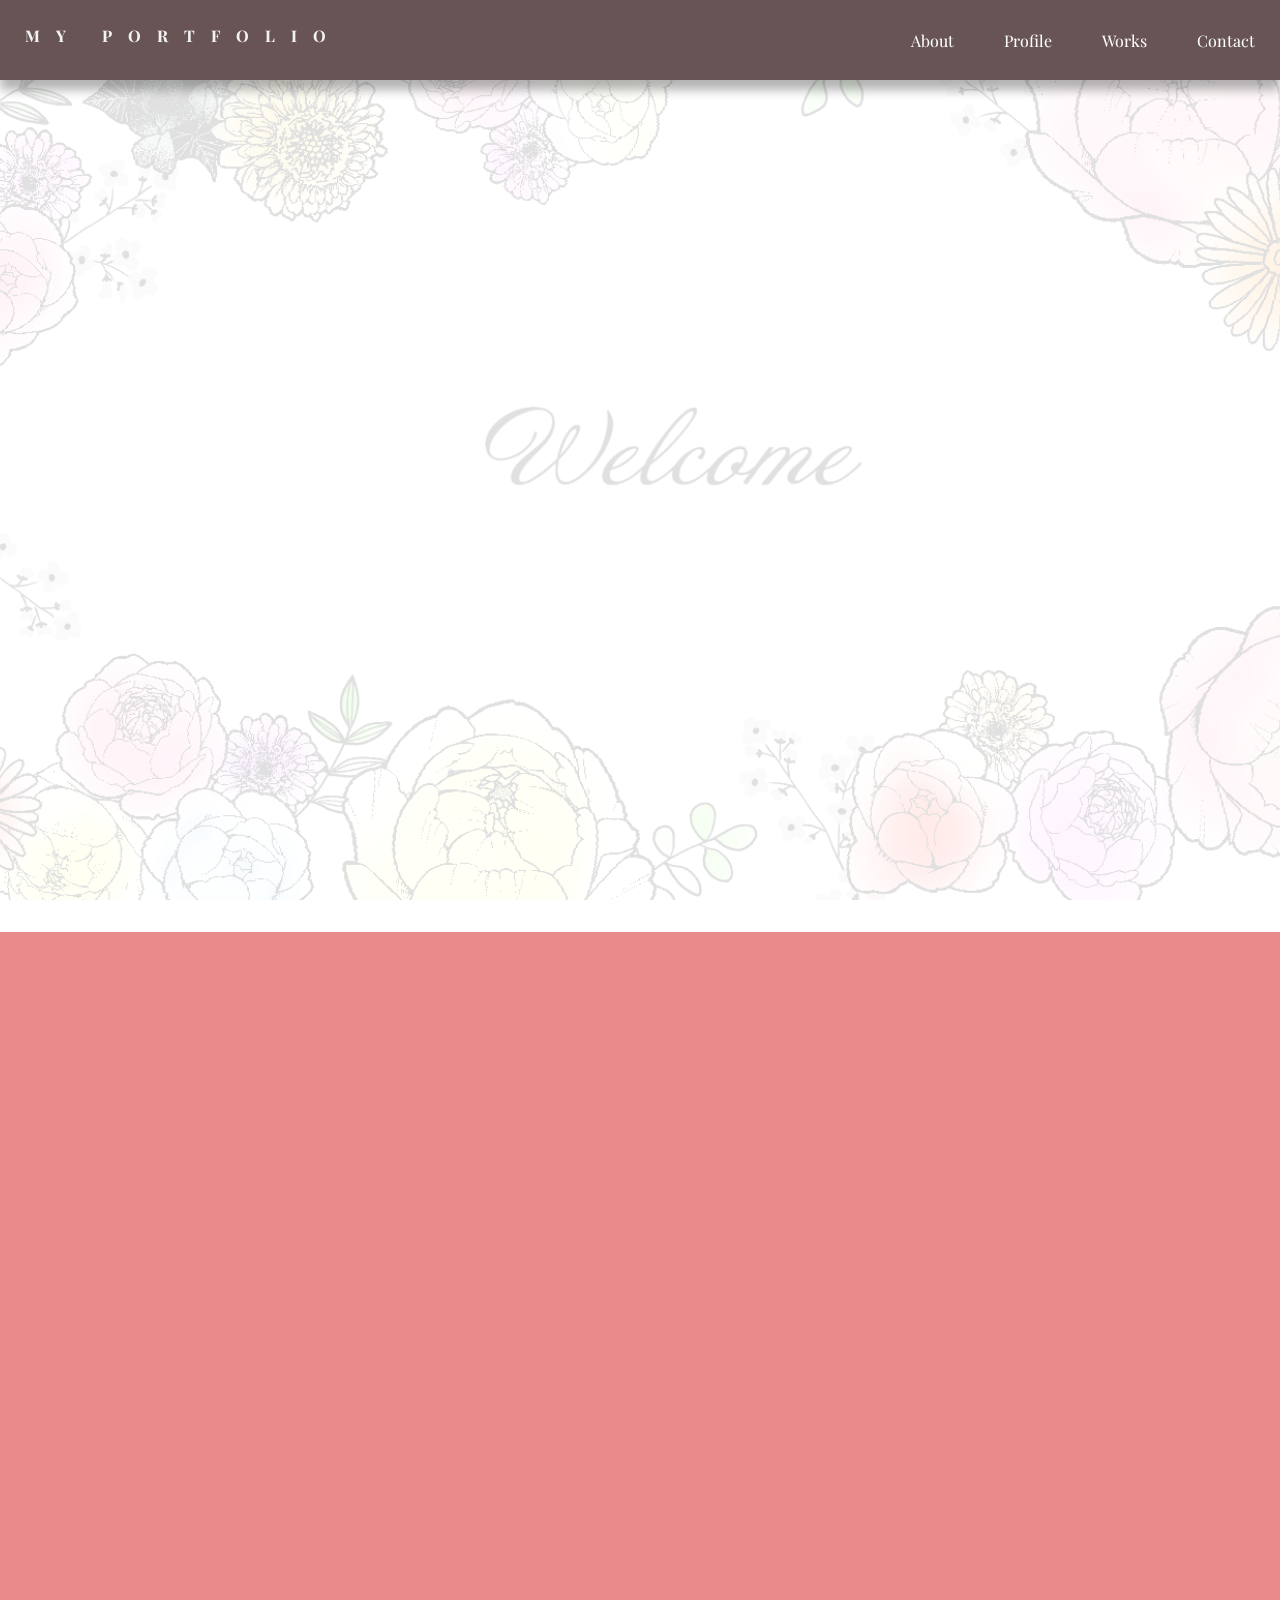
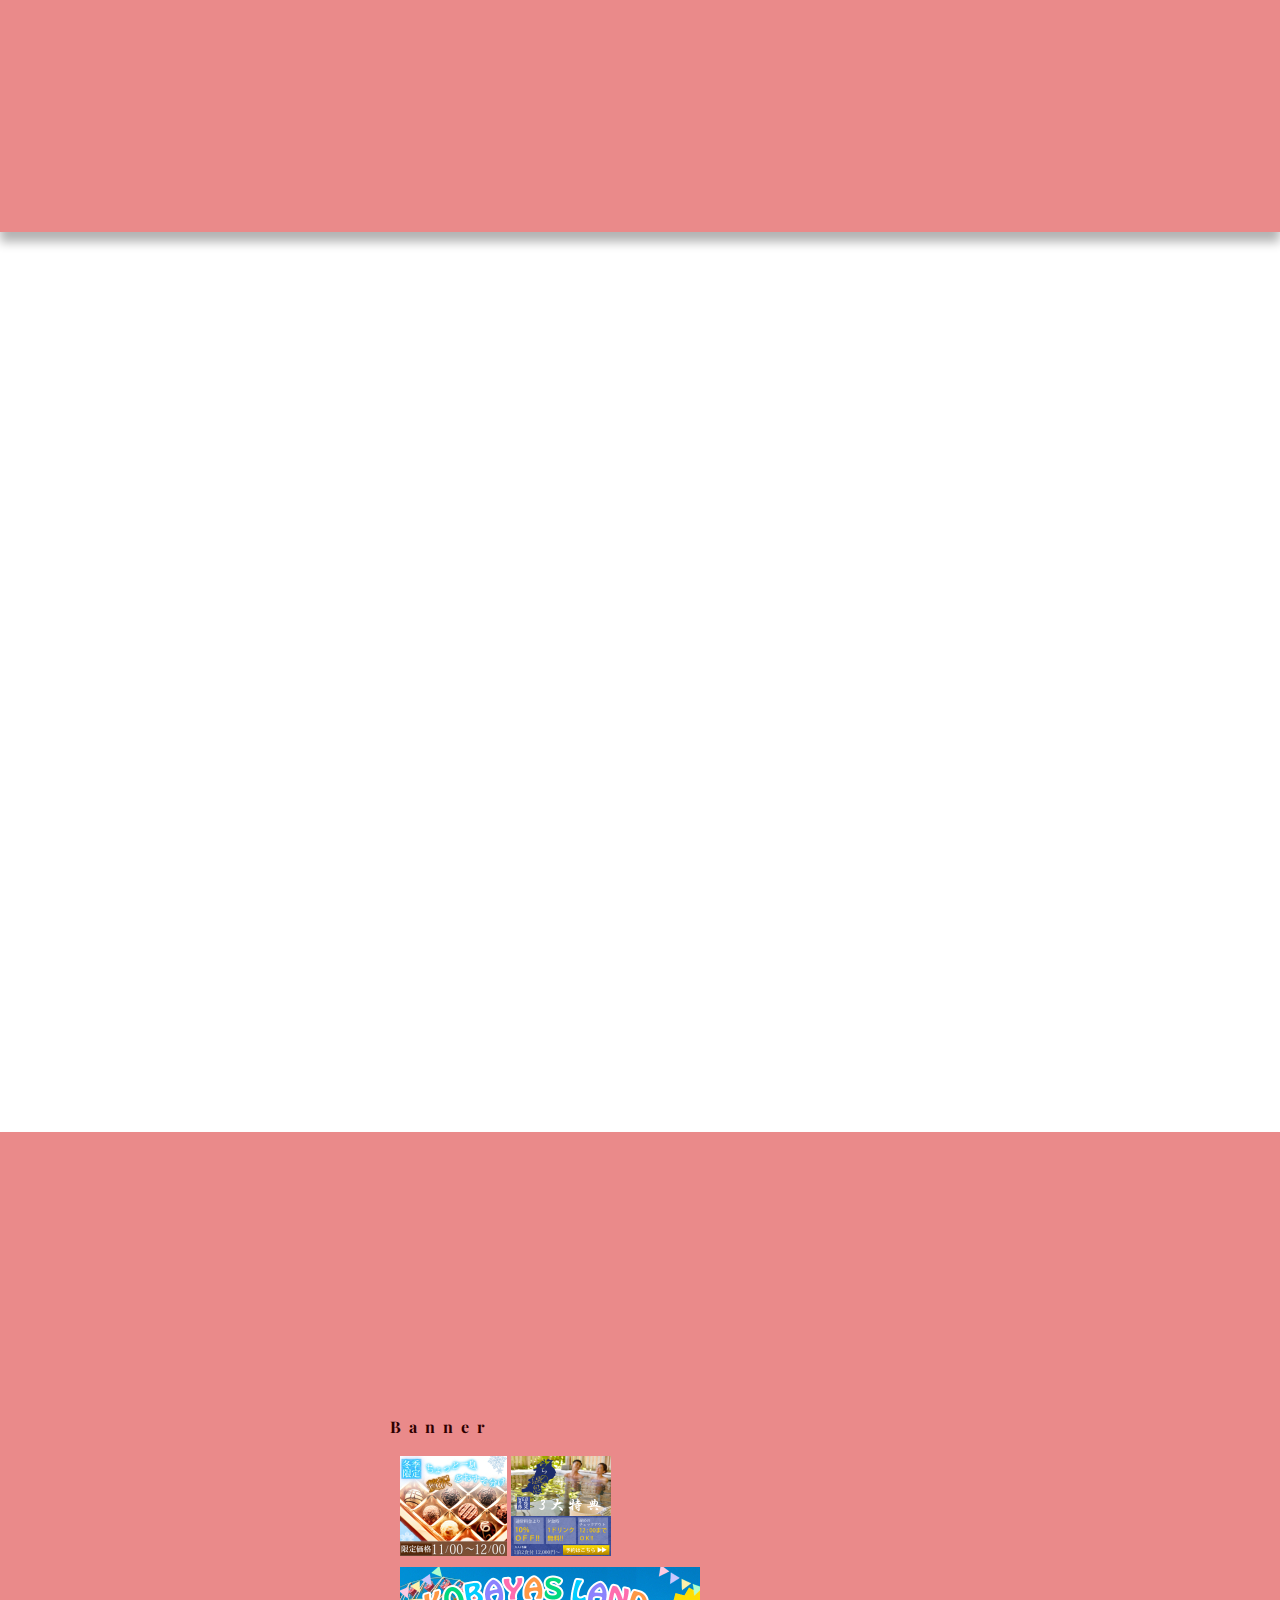
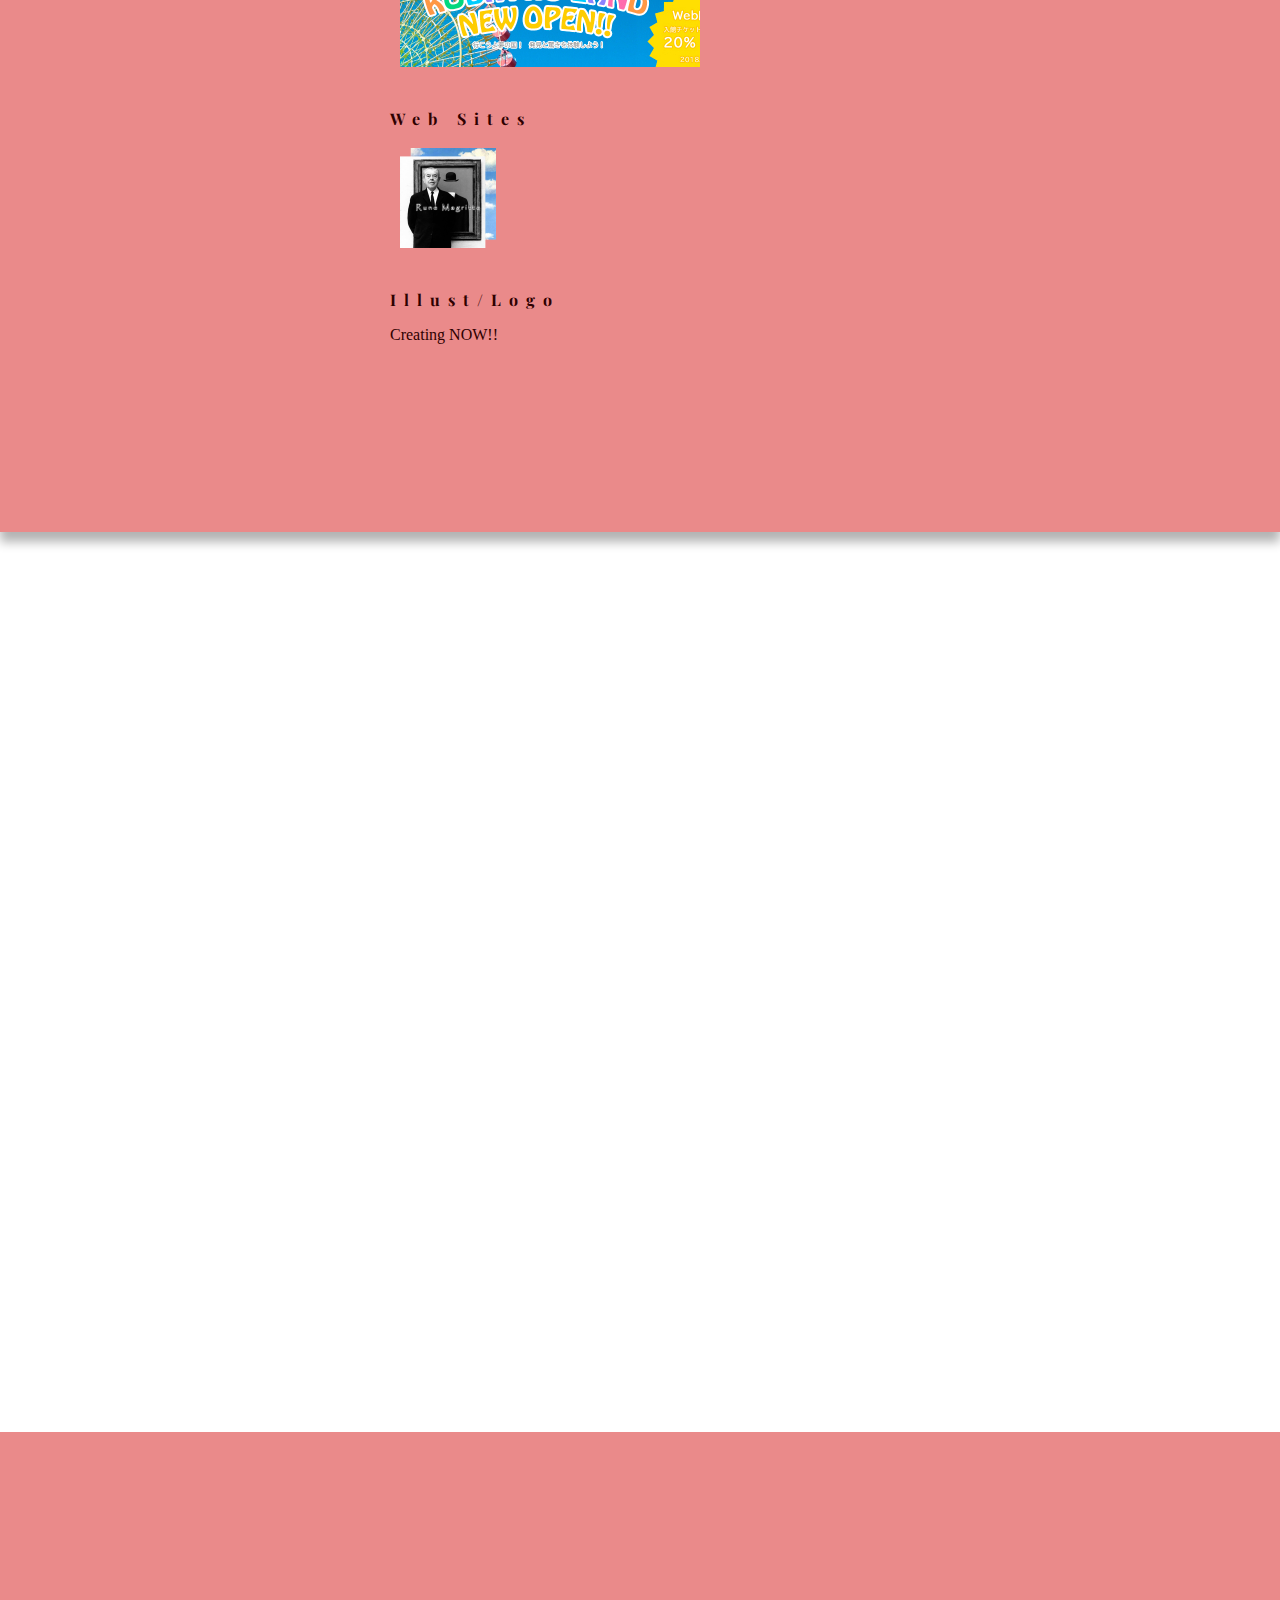
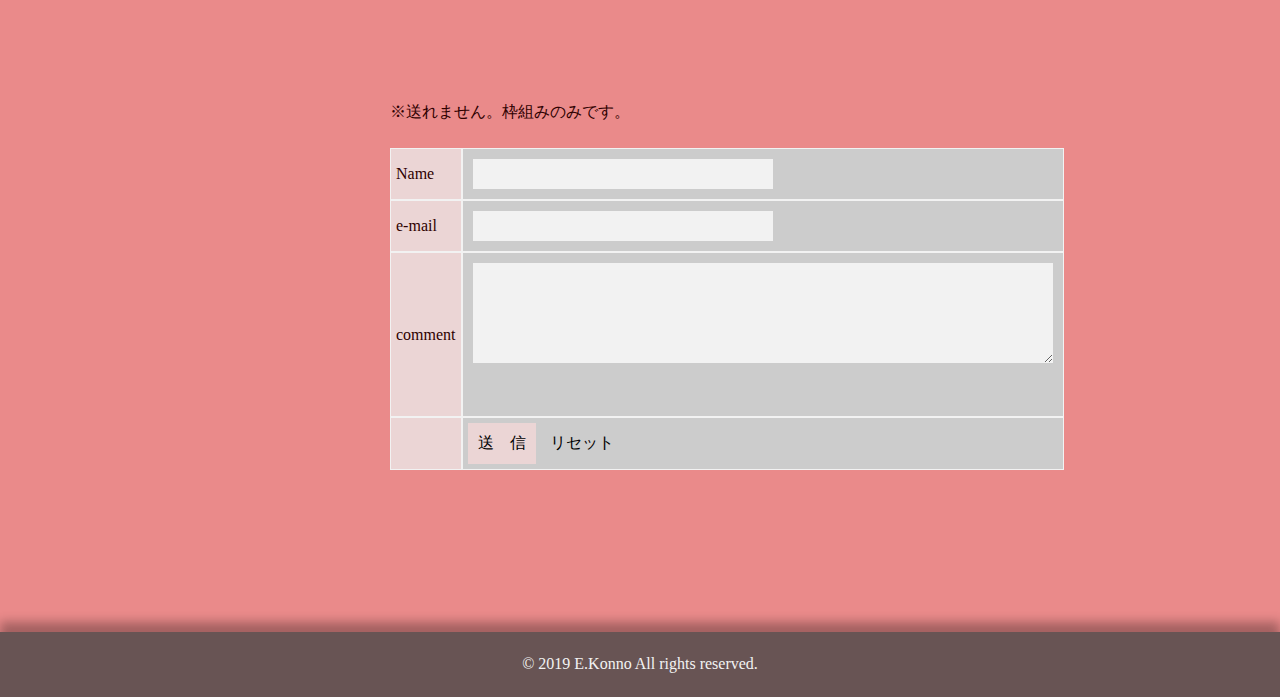
==== commit 0a171087: "Add files via upload" ====
--- a/index.html
+++ b/index.html
@@ -56,8 +56,6 @@
 <!-------Main Contents	------->
 	
 	
-<div class="container">
-	
 <!----------About	--------->
 	
 	
@@ -155,8 +153,7 @@
 	
 	
 	
-    <div class="fix bg4">
-    </div> 
+    <div class="fix bg4"></div> 
   
     <div class="scroll_bg_last">
         <div id="contact" class="main_contents">
@@ -214,7 +211,7 @@
 	
 	
 	
-</div>	
+
 	
 <!-----上に戻るボタン	----->
 	
--- a/css/stylesheet.css
+++ b/css/stylesheet.css
@@ -180,9 +180,8 @@
 
 .fix {
     min-height: 100vh;
-    width:100%;
     background-size: cover;
-    position: fixed;
+    background-attachment: fixed;
     background-repeat: no-repeat;
     background-position: center center;
 	z-index: 1;
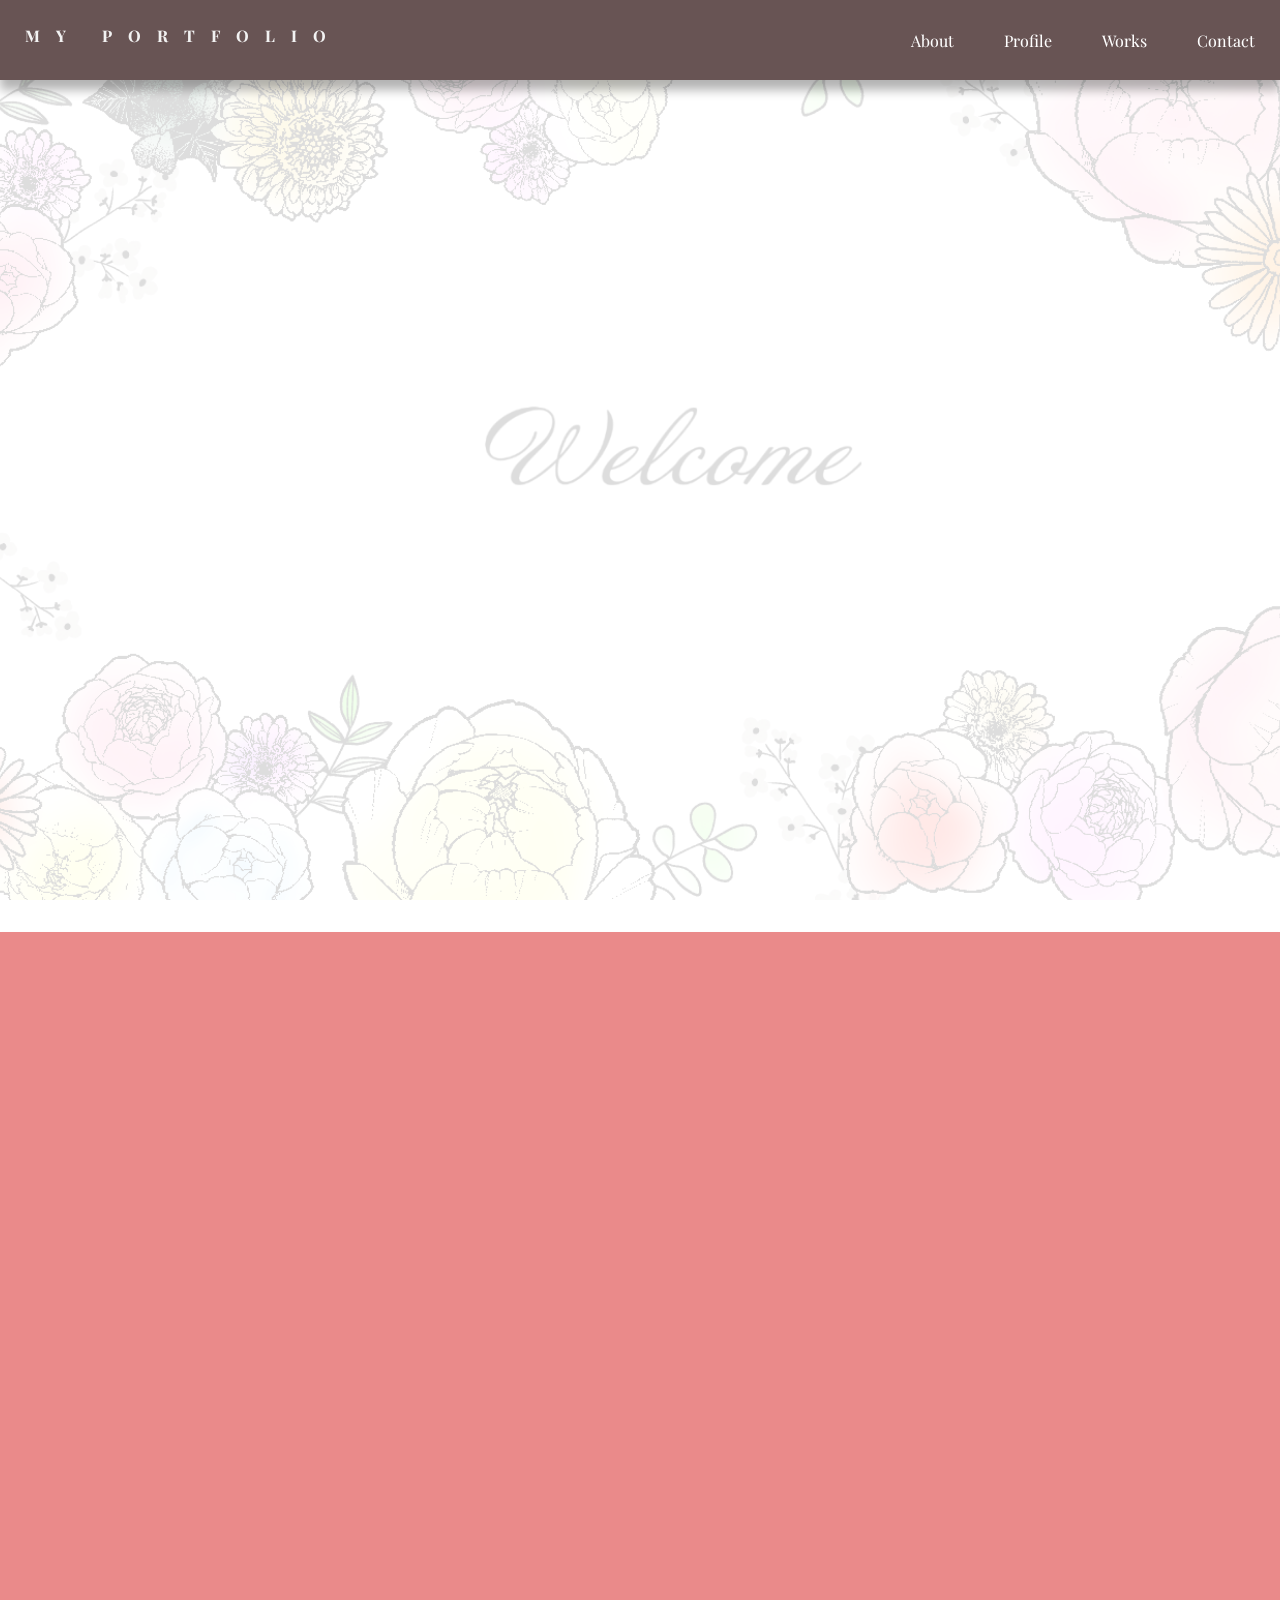
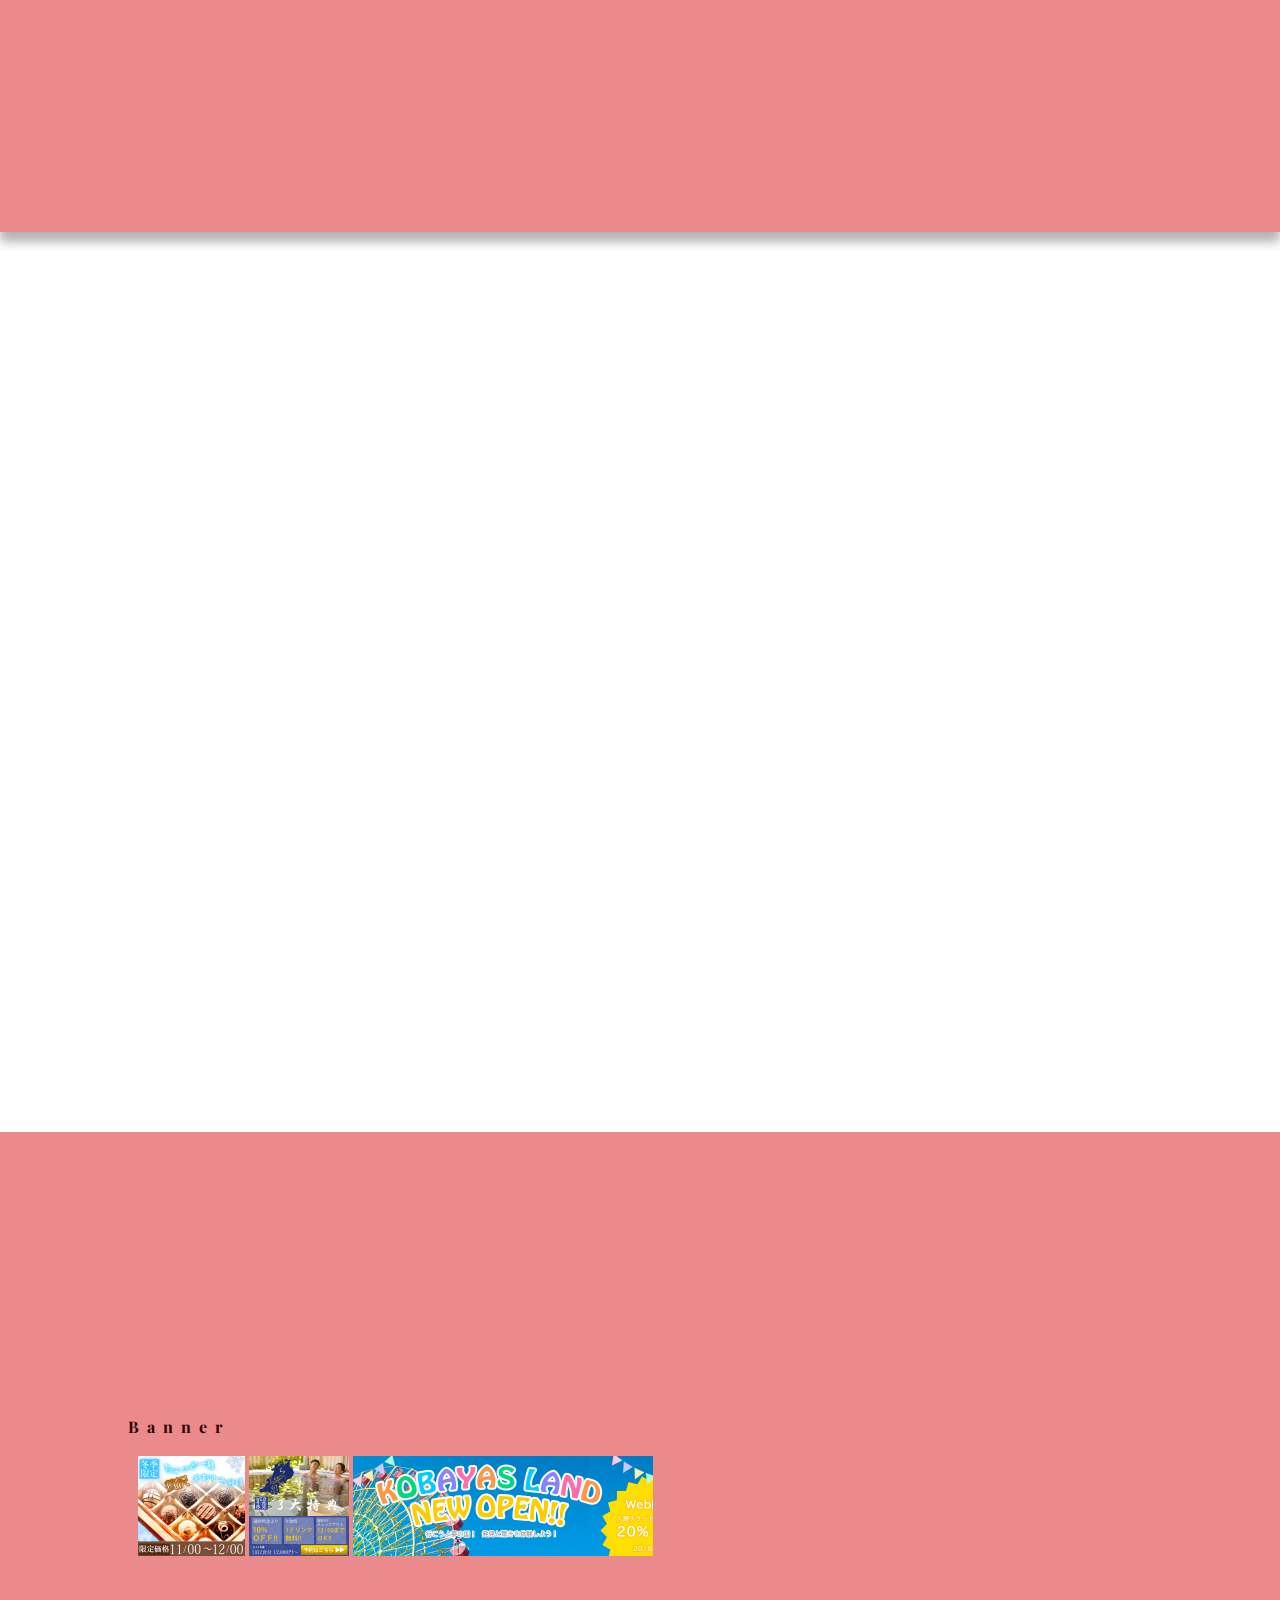
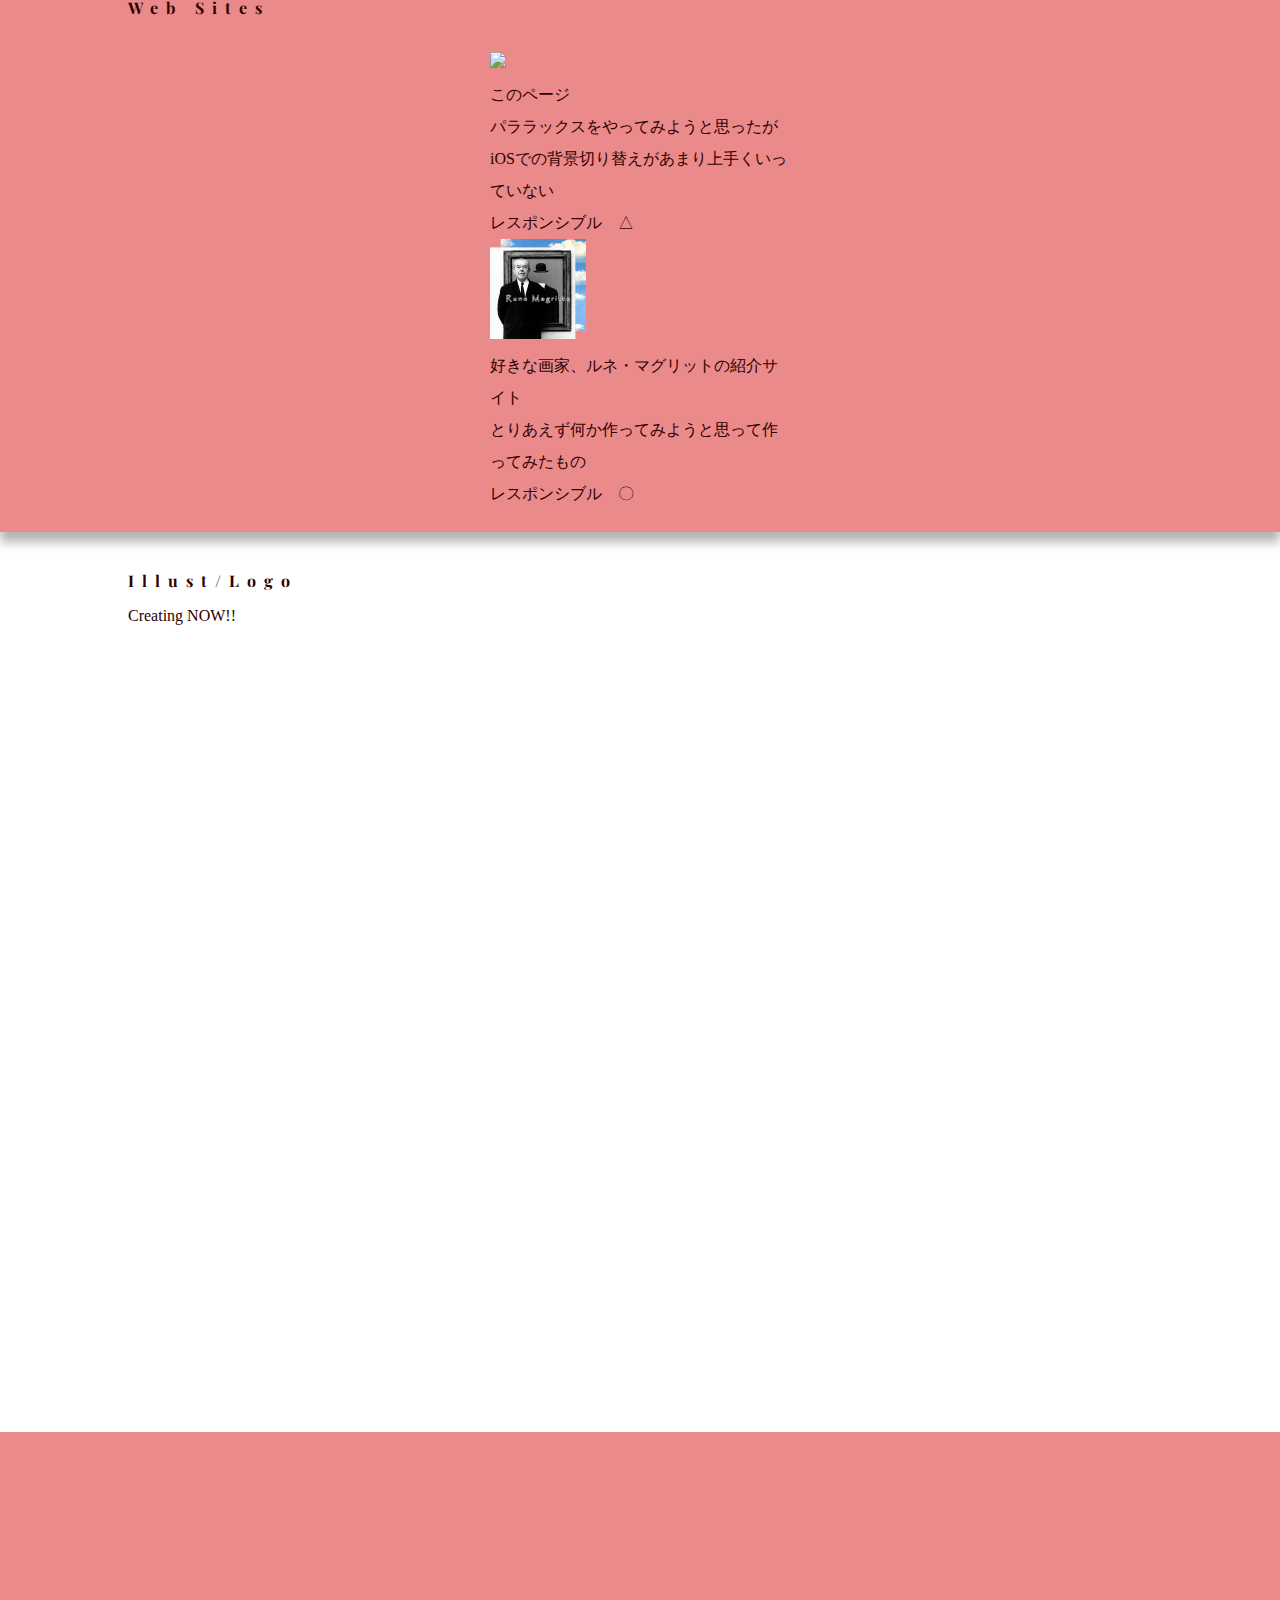
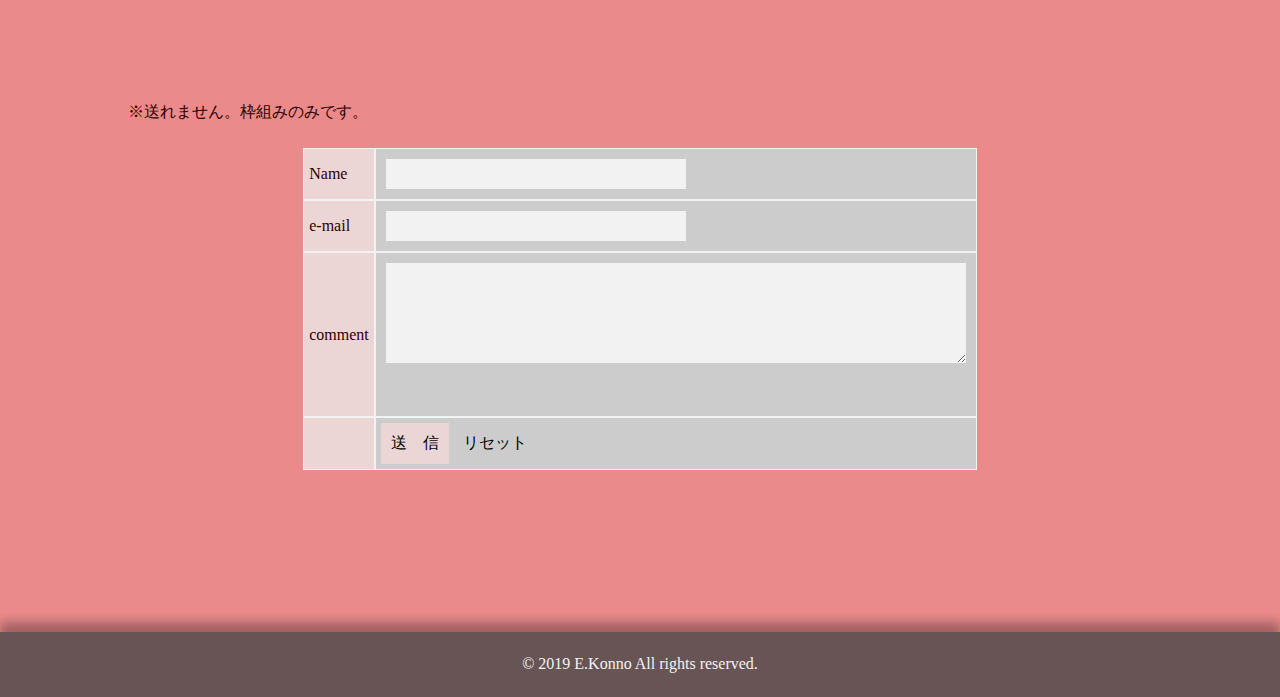
==== commit a58244bb: "Add files via upload" ====
--- a/index.html
+++ b/index.html
@@ -130,9 +130,30 @@
 			</div>
 			
 			<h3>Web Sites</h3>
-			<div class="gallary">
-			<a href="https://noe-8-kk.github.io/portfolio2/" target="_blank"><img src="img/magritte.png"></a>
-			</div>
+			<div class="tb_cell">
+				<div class="row">
+				 	<div class="g-cell">
+						<a href="https://noe-8-kk.github.io/portfolio1/" target="_blank"><img src="img/portfolio.PNG"></a>
+					</div>
+					<div class="g-cell">
+						このページ<br>
+						パララックスをやってみようと思ったがiOSでの背景切り替えがあまり上手くいっていない<br>
+						レスポンシブル　△</div>
+				</div>
+				<div class="row">
+				 	<div class="g-cell">
+						<a href="https://noe-8-kk.github.io/portfolio2/" target="_blank"><img src="img/magritte.png"></a>
+					</div>
+					<div class="g-cell">
+						好きな画家、ルネ・マグリットの紹介サイト<br>
+						とりあえず何か作ってみようと思って作ってみたもの<br>
+						レスポンシブル　〇
+					</div>
+				</div>
+				</div>
+					
+					
+
 
 			<h3>Illust/Logo</h3>
 			<p>Creating NOW!!</p>
--- a/css/stylesheet.css
+++ b/css/stylesheet.css
@@ -150,10 +150,12 @@
 
 /* -----Main Contents----- */
 
+/*
 .container{
 	width:100%;
 	height:100%;
 }
+*/
 
 .main_contents{
 	height:400px;
@@ -177,8 +179,11 @@
 
 
 /*-----背景の設定-----*/
+@media(min-width:981px){
+	
 
 .fix {
+	position: relative;
     min-height: 100vh;
     background-size: cover;
     background-attachment: fixed;
@@ -200,6 +205,8 @@
 .bg4 {
   background-image: url("../img/girls.jpg");
 }
+}
+
   
 .scroll_bg {
     min-height: 100%;
@@ -207,6 +214,7 @@
 	height:800px;
 	box-shadow:0 10px 10px rgba(0,0,0,0.3);
 	position: relative;
+	z-index: 2;
 }
 .scroll_bg_w {
     min-height: 100%;
@@ -214,13 +222,14 @@
 	height:1000px;
 	box-shadow:0 10px 10px rgba(0,0,0,0.3);
 	position: relative;
+	z-index: 2;
 }
 
 .scroll_bg_last {
     min-height: 100%;
 	background-color: #EA8A8A;
 	height:800px;
-	z-index: 2;
+	z-index:2;
 }
 
 /*-----About-----*/
@@ -319,6 +328,7 @@
 /* ---トップに戻るボタン--- */
 #pageTop {
   position: fixed;
+	z-index: 3;
   bottom: 30px;
   right: 30px;
 }
@@ -327,7 +337,6 @@
 }
 #pageTop a {
   display: block;
-  z-index: 3;
   padding: 8px ;
   border-radius: 30px;
   width: 35px;
--- a/css/responsive.css
+++ b/css/responsive.css
@@ -11,32 +11,17 @@
 	}
 	/*	コンテンツ幅切り替え*/
 	.main_contents{
-		width:250px;
+		width:90%;
 	}
 	.gallary{
-		width:250px;
+		width:90%;
 	}
 	/*	トップ文字サイズへんこう*/
 	.head-area h1{
 		font-size:0.8em;
 		padding:10px 5px
 	}
-	/*	背景切り替え*/
-	.bg1 {
-  		background-image: url("../img/1sm.jpg");
-  		opacity: 0;
-		}
-		.bg2 {
-  		background-image: url("../img/books_smm.jpg");
-		}
-		.bg3 {
-  		background-image: url("../img/work_smm.jpg");
-		}
-		.bg4 {
-  		background-image: url("../img/girls_smm.jpg");
-		}
 }
-
 
 
 
@@ -50,15 +35,15 @@
 	}
 /*	コンテンツ幅切り替え*/
 	.main_contents{
-		width:500px;
+		width:80%;
 	}
 	.gallary{
-		width:500px;
+		width:80%;
 	}
 /*	メニューは羅列*/
 	.humg{
     display: none;
-	}
+	}	
 
 /*	メルホ*/
 .tb-cell {
@@ -88,3 +73,54 @@
   width: 580px;
 }
 }
+	
+	@media(max-width:980px){
+		
+	.fix {
+    background-image: none;
+    height: 100%;
+  }
+	.scroll_bg,.scroll_bg_last,.scroll_bg_w{
+	margin-top: 100vh;
+	}
+		
+  .fix::before {
+	background-position: center center;
+    background-repeat: no-repeat;
+    background-size: cover;
+    position: fixed;
+    top: 0;
+    left: 0;
+    width: 100%;
+    height: 100%;
+    min-height: 100vh;
+    content: "";
+    z-index: -1;
+  }
+/*
+  .fix.bg1::before {
+      background-image: url(../img/1sm.jpg);
+  }
+		
+		
+*/
+    /* スマホの場合は同じ要素の背景画像を変更する */
+    .fix.bg1.bgA::before{
+     background-image: url("../img/1sm.jpg");
+	
+    }
+     .fix.bg1.bgB::before{
+     background-image: url("../img/books_smm.jpg");
+    }
+    .fix.bg1.bgC::before{
+     background-image: url("../img/work_smm.jpg");
+    }
+    .fix.bg1.bgD::before{
+     background-image: url("../img/girls_smm.jpg");
+    }
+
+   
+  }
+		
+	
+	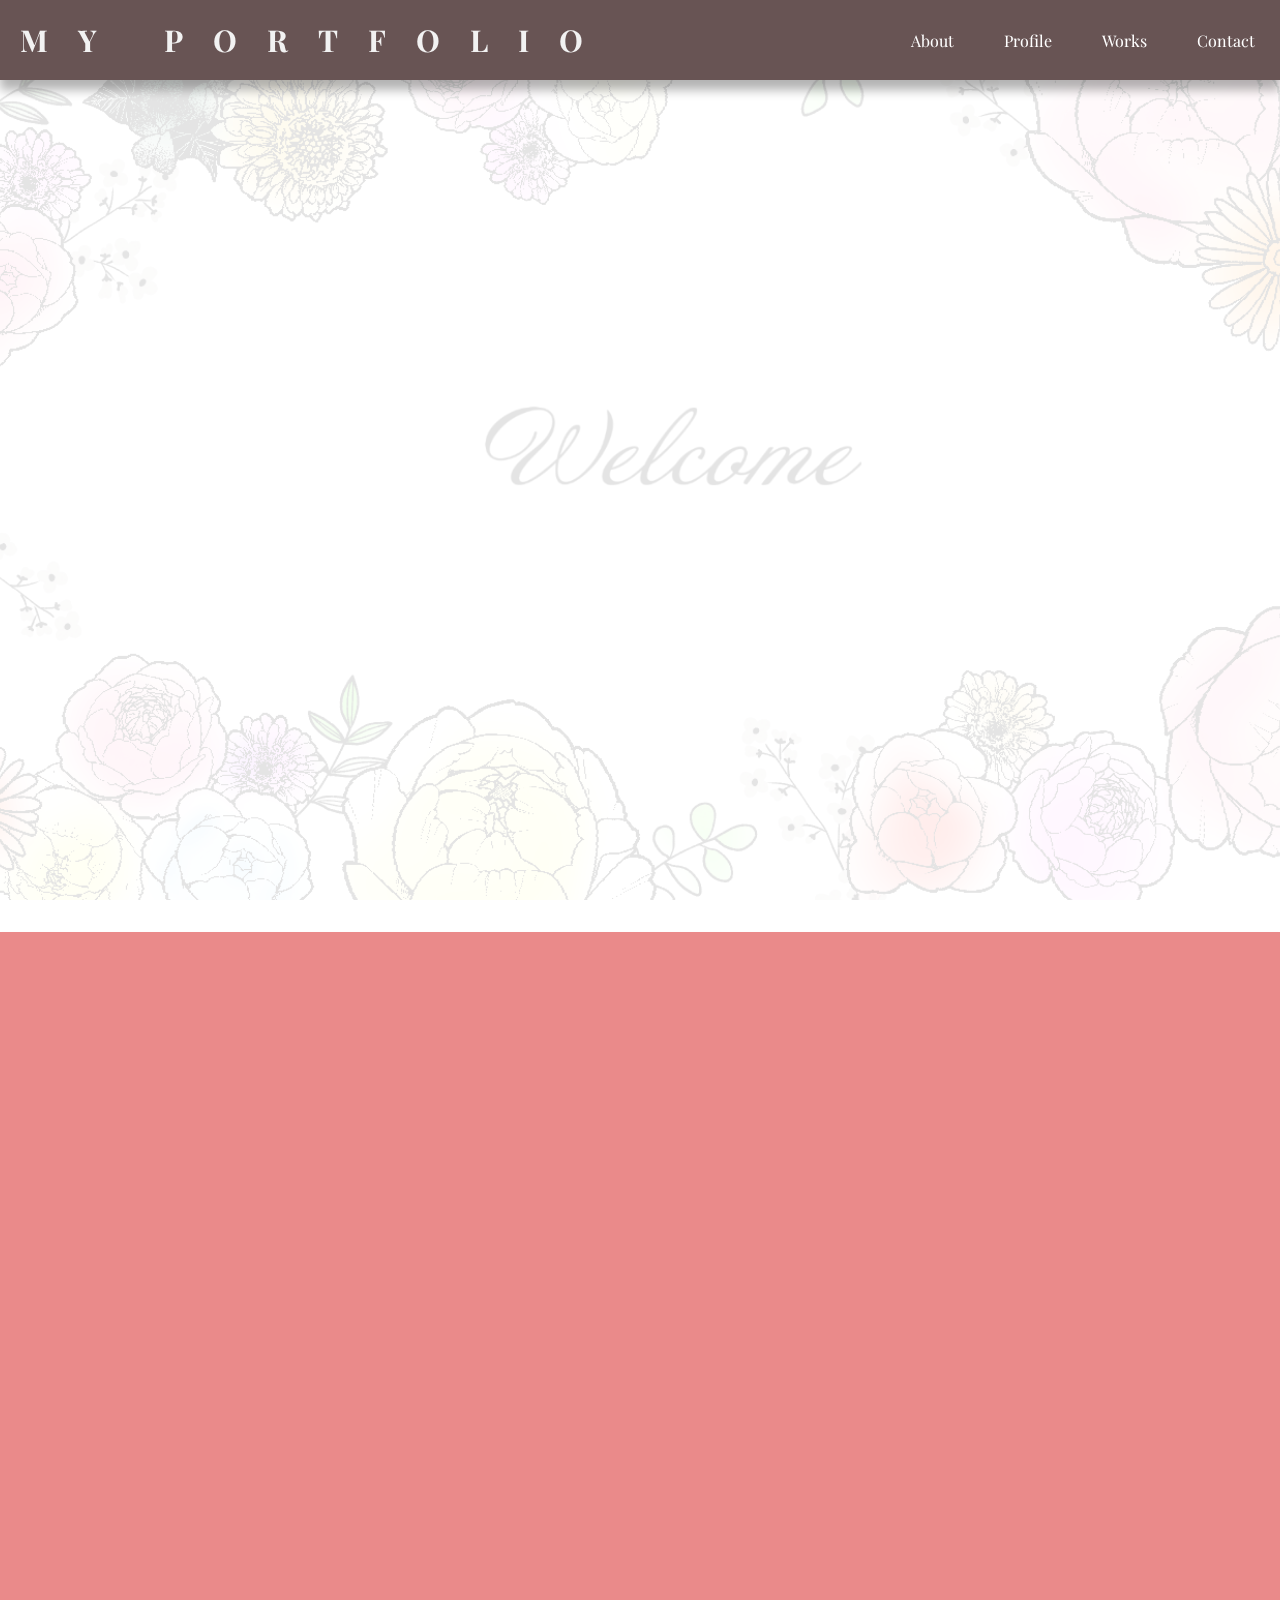
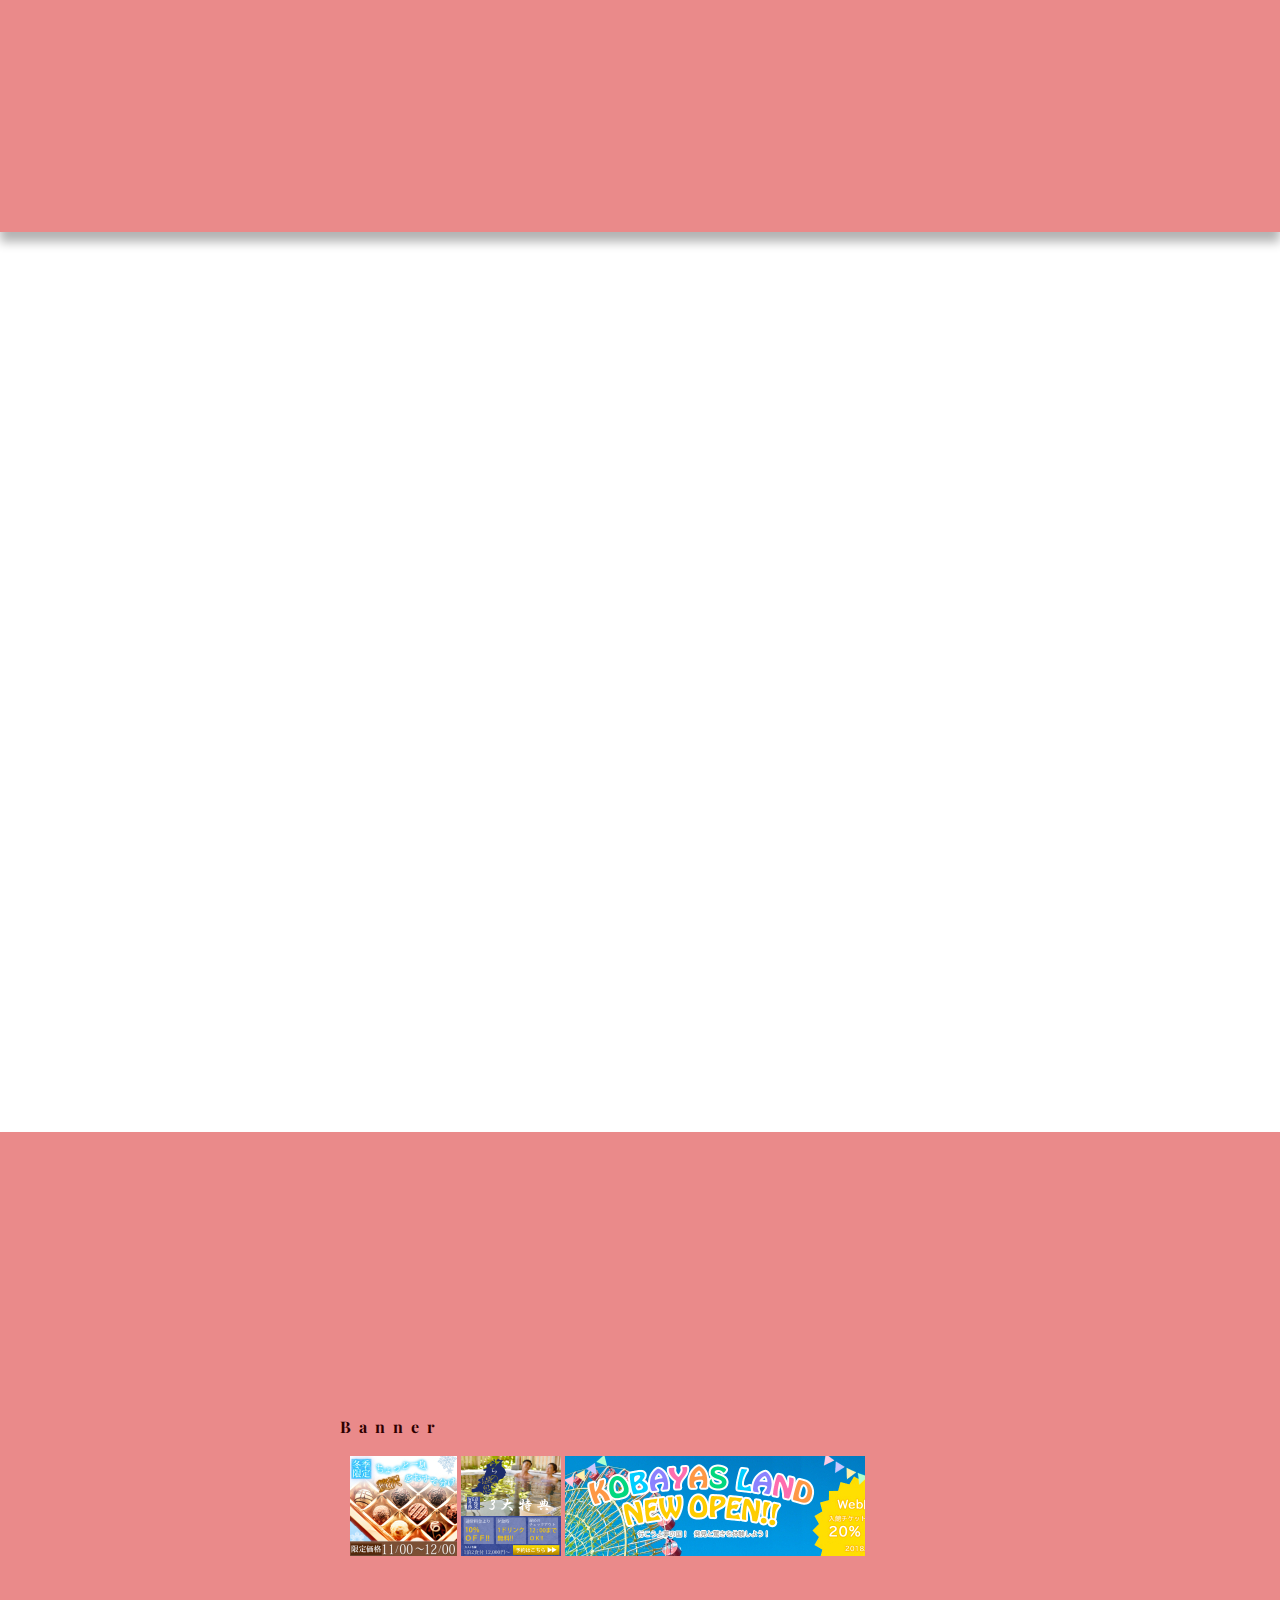
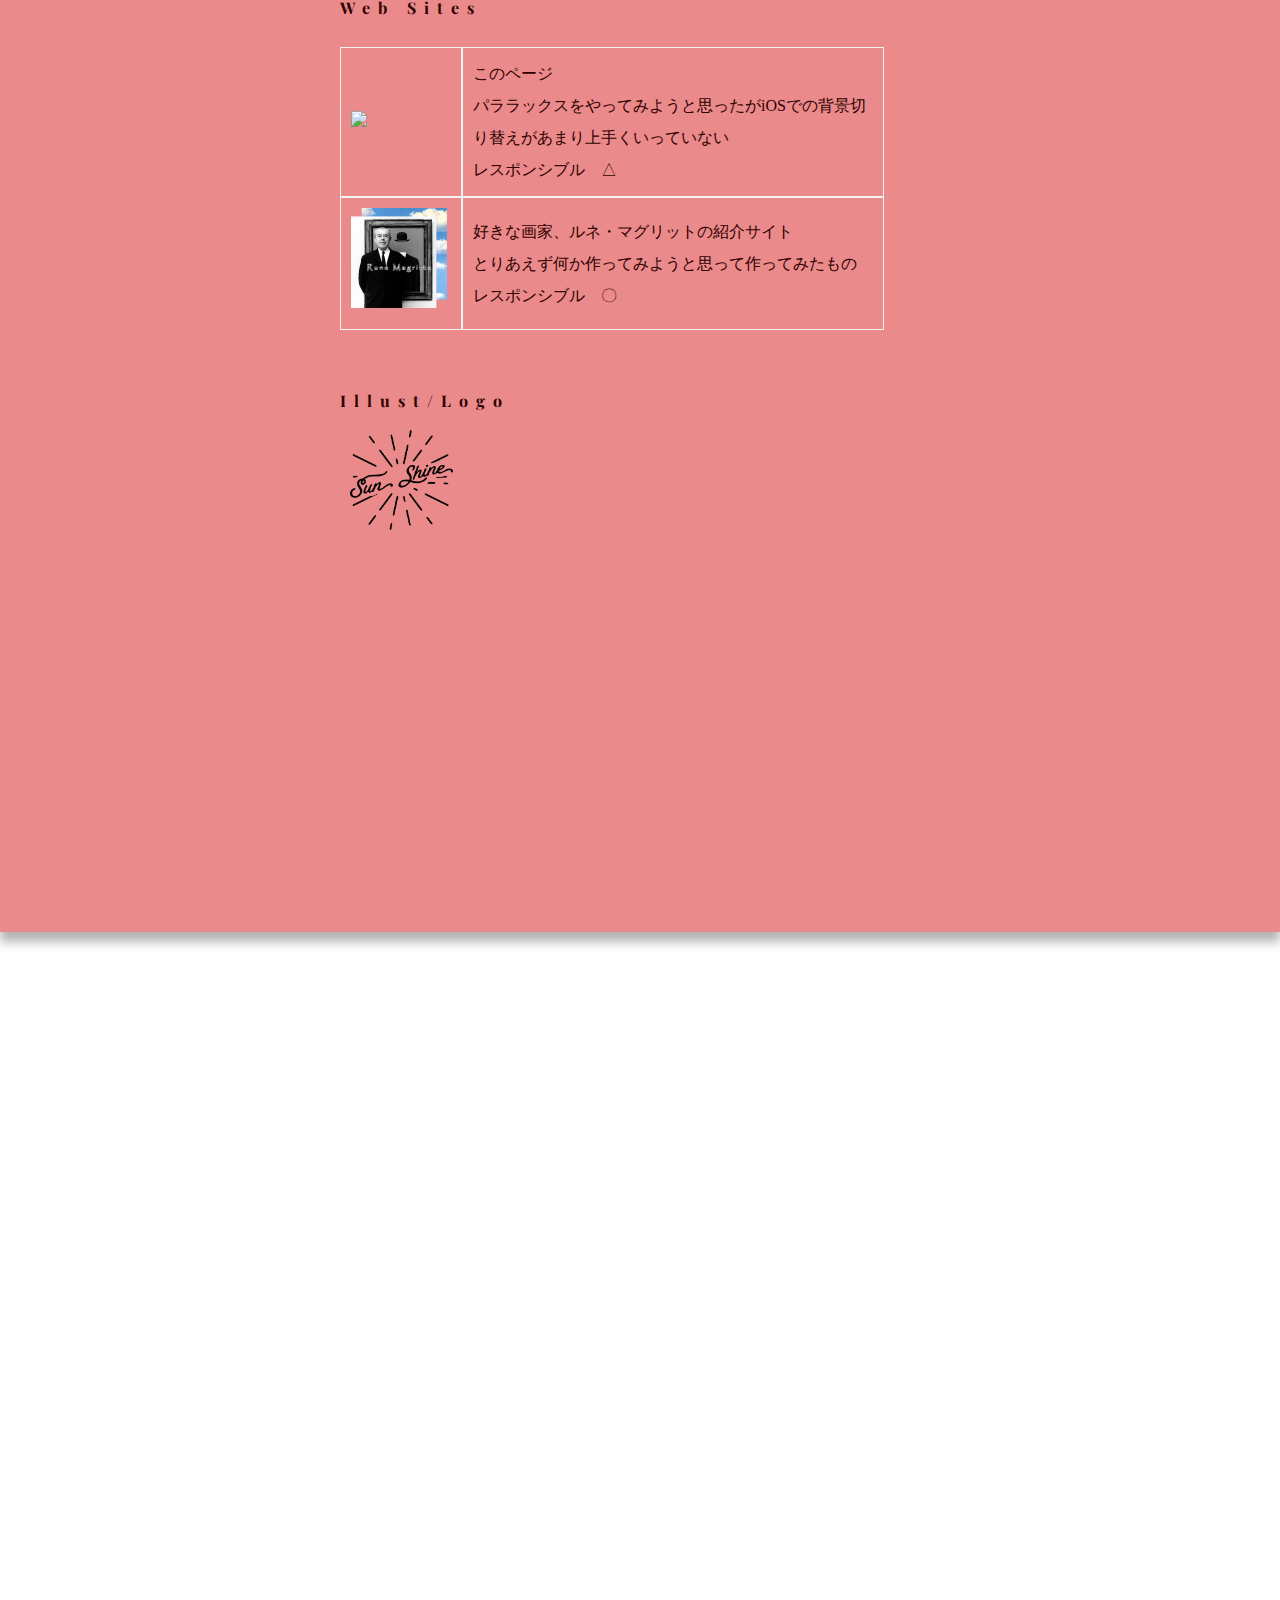
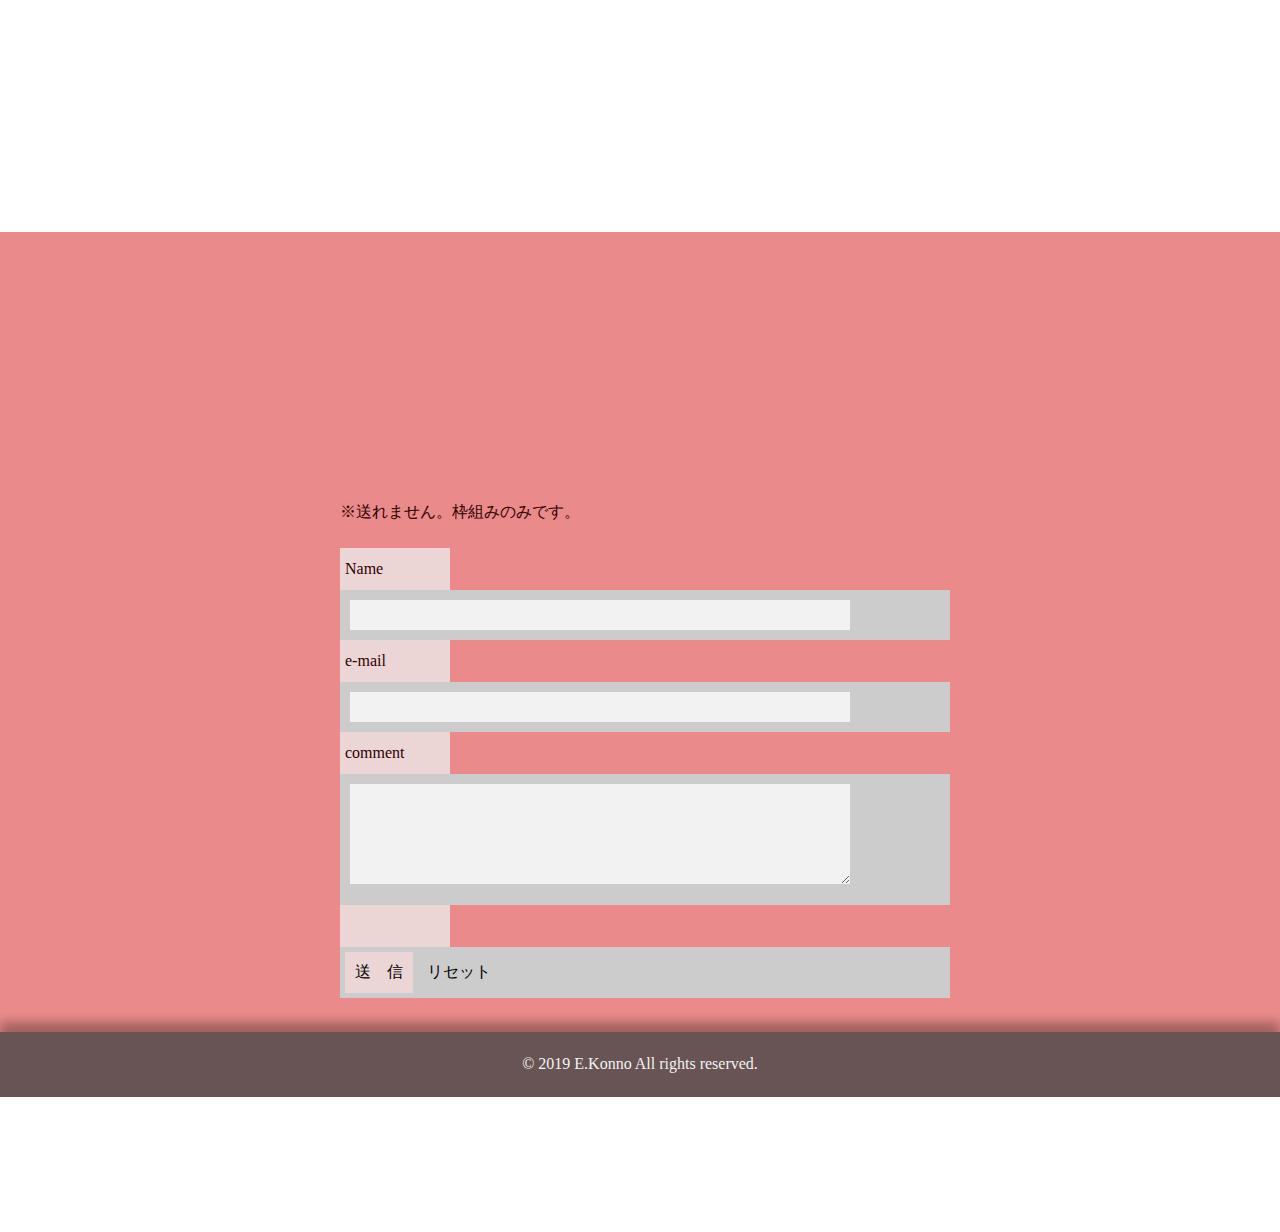
==== commit e9c5e663: "Add files via upload" ====
--- a/index.html
+++ b/index.html
@@ -156,7 +156,10 @@
 
 
 			<h3>Illust/Logo</h3>
-			<p>Creating NOW!!</p>
+			<div class="gallary">
+			<a href="img/logo1.png" data-lightbox="logo"><img src="img/logo1.png" height="100px"></a>
+			
+			</div>
 			
         </div> 
     </div> 
--- a/css/stylesheet.css
+++ b/css/stylesheet.css
@@ -62,6 +62,10 @@
 }
 
 /*ハンバーガー*/
+.humg{
+	display: none;
+}
+
 .nav-content{
 	position: fixed;
 	z-index: 11;
@@ -158,7 +162,7 @@
 */
 
 .main_contents{
-	height:400px;
+	height:100%;
 	width:600px;
 	margin: auto;
 	padding:100px 0 ;
@@ -219,10 +223,11 @@
 .scroll_bg_w {
     min-height: 100%;
 	background-color: #EA8A8A;
-	height:1000px;
+	height:1200px;
 	box-shadow:0 10px 10px rgba(0,0,0,0.3);
 	position: relative;
 	z-index: 2;
+	padding-bottom: 200px;
 }
 
 .scroll_bg_last {
@@ -248,38 +253,54 @@
 
 /*-----------Works------------*/
 
+
+
 .gallary{
-	width:700px;
+	width:1000px;
 	margin:10px;
 }
 
-
-
-
-
-
-/*-----Contact-----*/
-.tb_cell{
-	display: table;
-	width:300px;
-	margin:20px auto 40px;
-	text-align: left;
-}
-.row{
-	display: table-row;
-}
-.row .cell{
+.g-cell{
 	display: table-cell;
 	border:1px solid #f2f2f2;
 	padding: 10px;
 	vertical-align: middle;
 }
+.g-cell:nth-child(odd){
+	width:100px;
+}
+.g-cell:nth-child(even){
+	width: 400px;
+}
+
+
+
+
+/*-----Contact-----*/
+.tb_cell{
+	display: table;
+	width:700px;
+	margin:20px auto 40px;
+	text-align: left;
+}
+label{
+	color: #2e0000;
+}
+.tb_cell.row{
+	display: table-row;
+}
+.tb_cell.row .cell{
+	display: table-cell;
+	border:1px solid #f2f2f2;
+	padding: 10px;
+	vertical-align: middle;
+}
 .row .cell:nth-child(odd) {
   width: 100px;
 }
 
 .row .cell:nth-child(even){
-	width:200px;
+	width:600px;
 }
 .mail_form .row .cell{
 	padding: 5px;
@@ -293,12 +314,14 @@
 
 input[type="text"],input[type="e-mail"]{
 	height:30px;
+	width: 500px;
 	font-size:16px;
 	background-color: #f2f2f2;
 	margin:5px;
 }
 textarea{
 	height:100px;
+	width:500px;
 	font-size: 16px;
 	background-color: #f2f2f2;
 	margin:5px;
--- a/css/responsive.css
+++ b/css/responsive.css
@@ -2,32 +2,8 @@
 /* CSS Document */
 
 
-/*--------スマホ(375~767px)------*/
-
-@media(max-width:767px){
-/*	メインメニュー切り替え*/
-	.h-list{
-		display: none;
-	}
-	/*	コンテンツ幅切り替え*/
-	.main_contents{
-		width:90%;
-	}
-	.gallary{
-		width:90%;
-	}
-	/*	トップ文字サイズへんこう*/
-	.head-area h1{
-		font-size:0.8em;
-		padding:10px 5px
-	}
-}
-
-
-
-
-/*---------タブレット(768~)----------*/
-@media (min-width: 768px) {
+/*---------タブレット(~1024)----------*/
+@media (max-width: 1024px) {
 /*	トップ文字サイズへんこう*/
 	.head-area h1{
 		font-size:1.0em;
@@ -40,42 +16,37 @@
 	.gallary{
 		width:80%;
 	}
-/*	メニューは羅列*/
-	.humg{
-    display: none;
-	}	
+
 
 /*	メルホ*/
-.tb-cell {
-  width: 800px;
+.tb_cell {
+  width: 500px;
 }
-.tb-cell .row {
+.row {
   display: table-row;
 }
-.tb-cell .row .cell {
+.row .cell {
   display: table-cell;
   border: 1px solid #f2f2f2;
   padding: 10px;
   vertical-align: middle;
   color: #ddd;
 }
-.tb-cell .row .cell:nth-child(odd) {
+.row .cell:nth-child(odd) {
   width: 200px;
 }
-.tb-cell .row .cell:nth-child(even) {
+.row .cell:nth-child(even) {
   width: 600px;
 }
 input[type="text"],
 input[type="e-mail"] {
-  width: 300px;
+  width: 480px;
 }
 textarea {
-  width: 580px;
-}
+  width: 480px;
 }
 	
-	@media(max-width:980px){
-		
+/*背景切り替え(~1024）*/
 	.fix {
     background-image: none;
     height: 100%;
@@ -97,13 +68,7 @@
     content: "";
     z-index: -1;
   }
-/*
-  .fix.bg1::before {
-      background-image: url(../img/1sm.jpg);
-  }
-		
-		
-*/
+
     /* スマホの場合は同じ要素の背景画像を変更する */
     .fix.bg1.bgA::before{
      background-image: url("../img/1sm.jpg");
@@ -120,7 +85,54 @@
     }
 
    
-  }
+	
+}
+
+/*--------スマホ(~480px)------*/
+
+@media(max-width:480px){
+/*	メインメニュー切り替え*/
+	.h-list{
+		display: none;
+	}
+	.humg{
+		display: block;
+	}
+	
+	/*	コンテンツ幅切り替え*/
+	.main_contents{
+		width:90%;
+	}
+	.gallary{
+		width:90%;
+	}
+	/*	トップ文字サイズへんこう*/
+	.head-area h1{
+		font-size:0.8em;
+		padding:10px 5px
+	}
+	.tb_cell {
+  		width: 300px;
+	}
+	.row .cell:nth-child(odd) {
+	  width: 100px;
+	}
+	.row .cell:nth-child(even) {
+	  width: 200px;
+	}
+	input[type="text"],
+	input[type="e-mail"] {
+	  width: 180px;
+	}
+	textarea {
+	  width: 180px;
+	}
+
+}
+
+
+
+
 		
 	
 	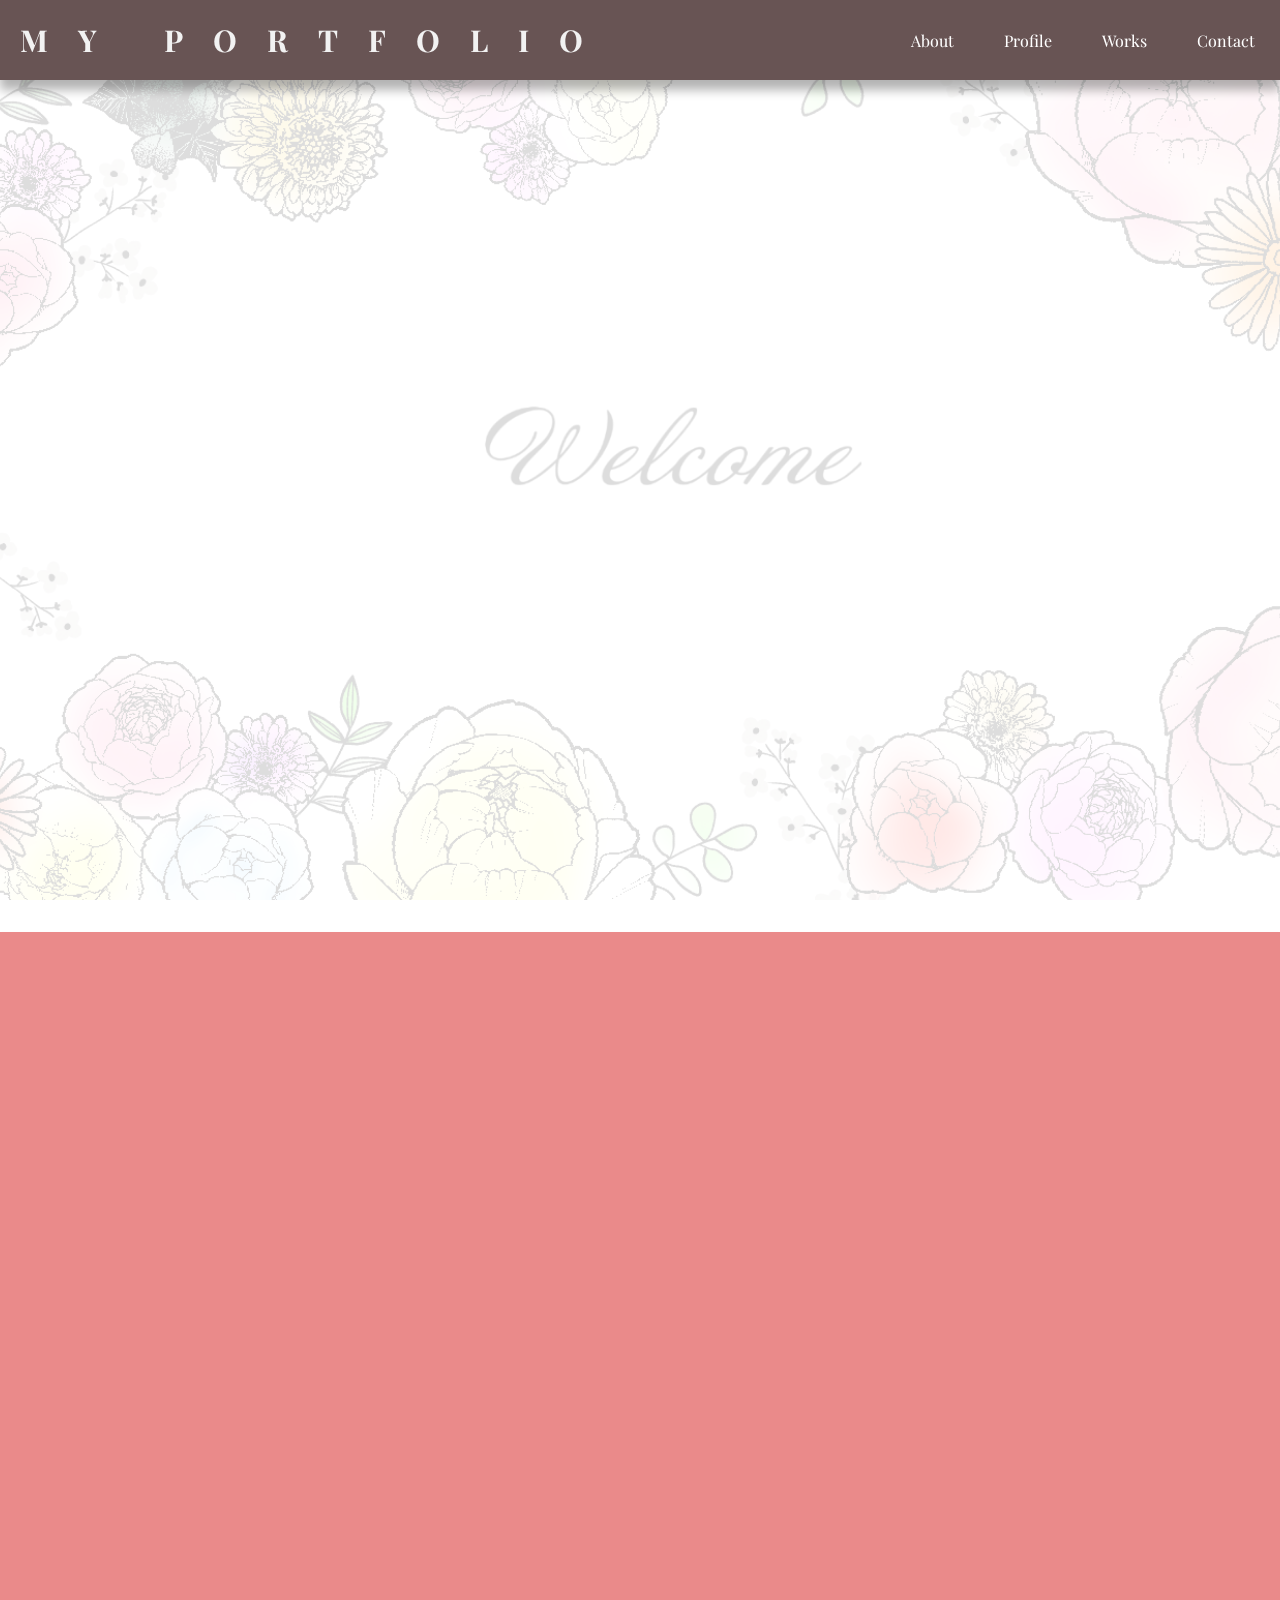
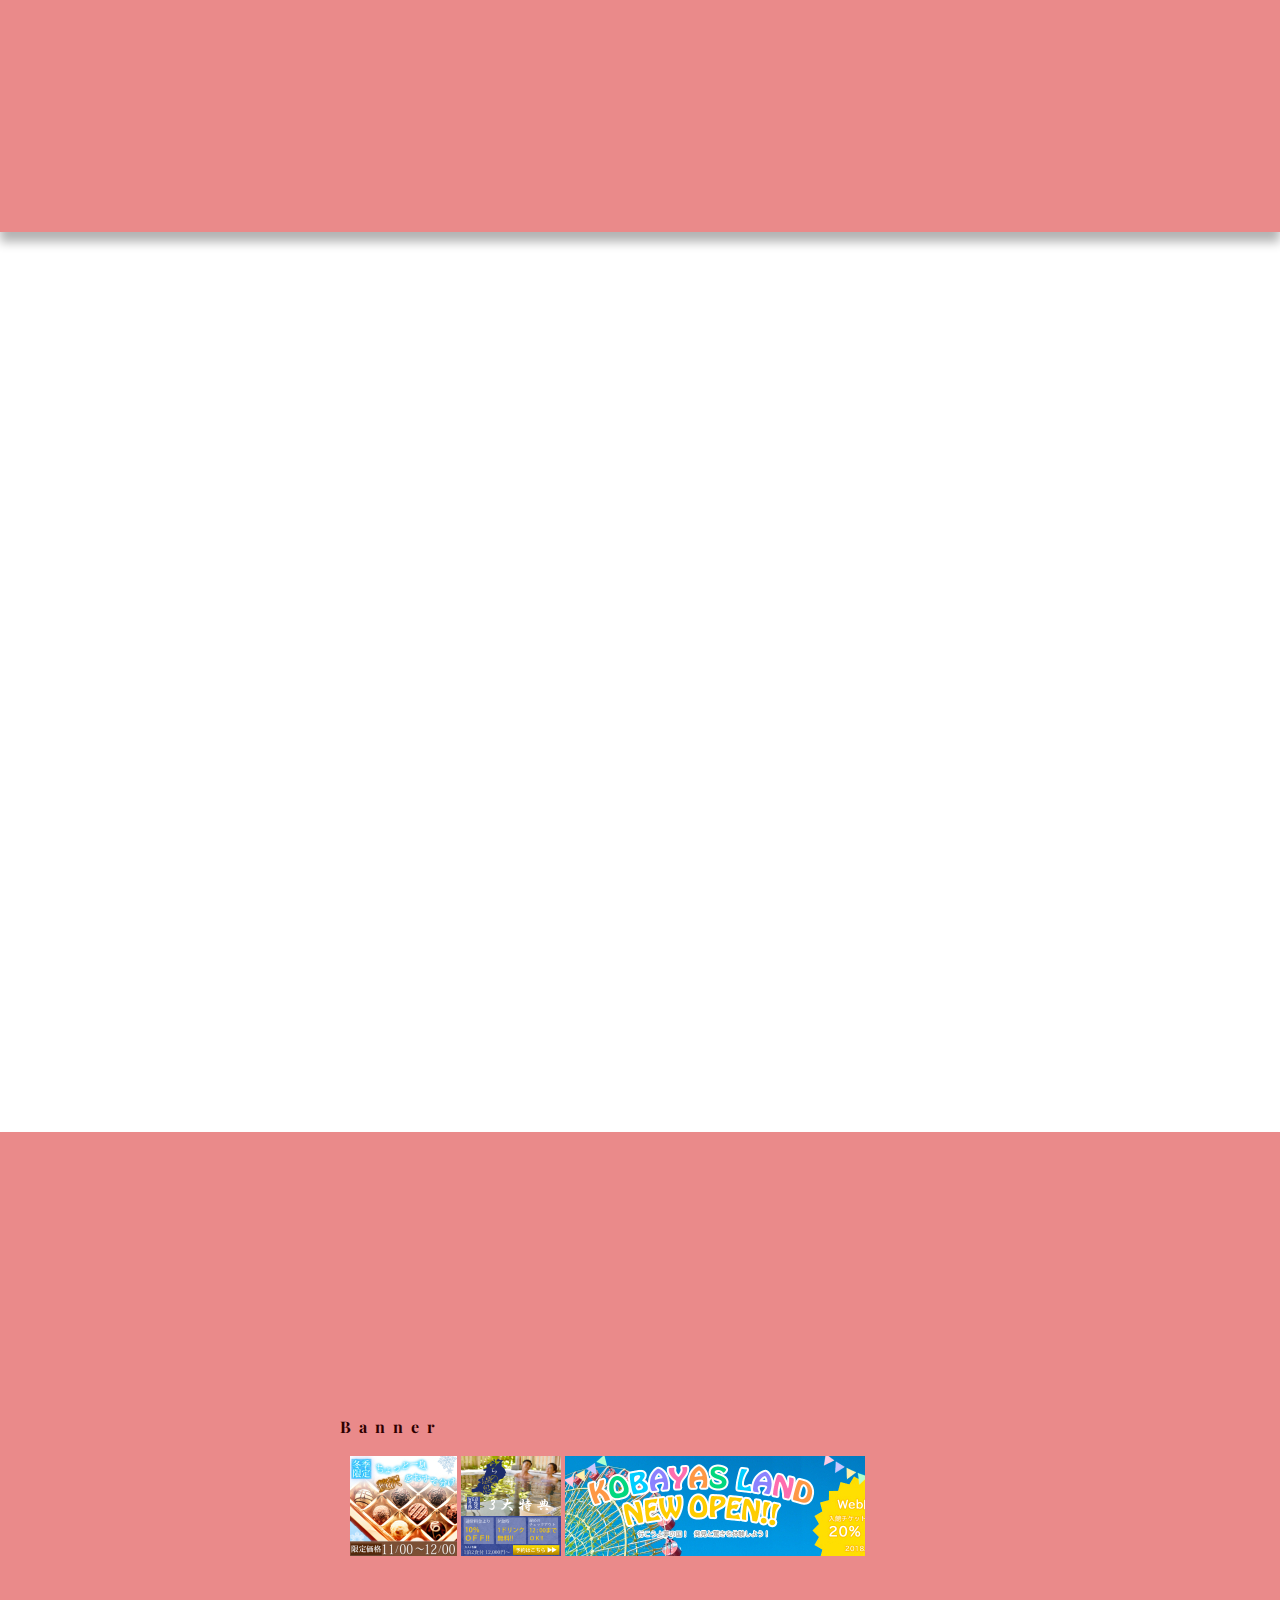
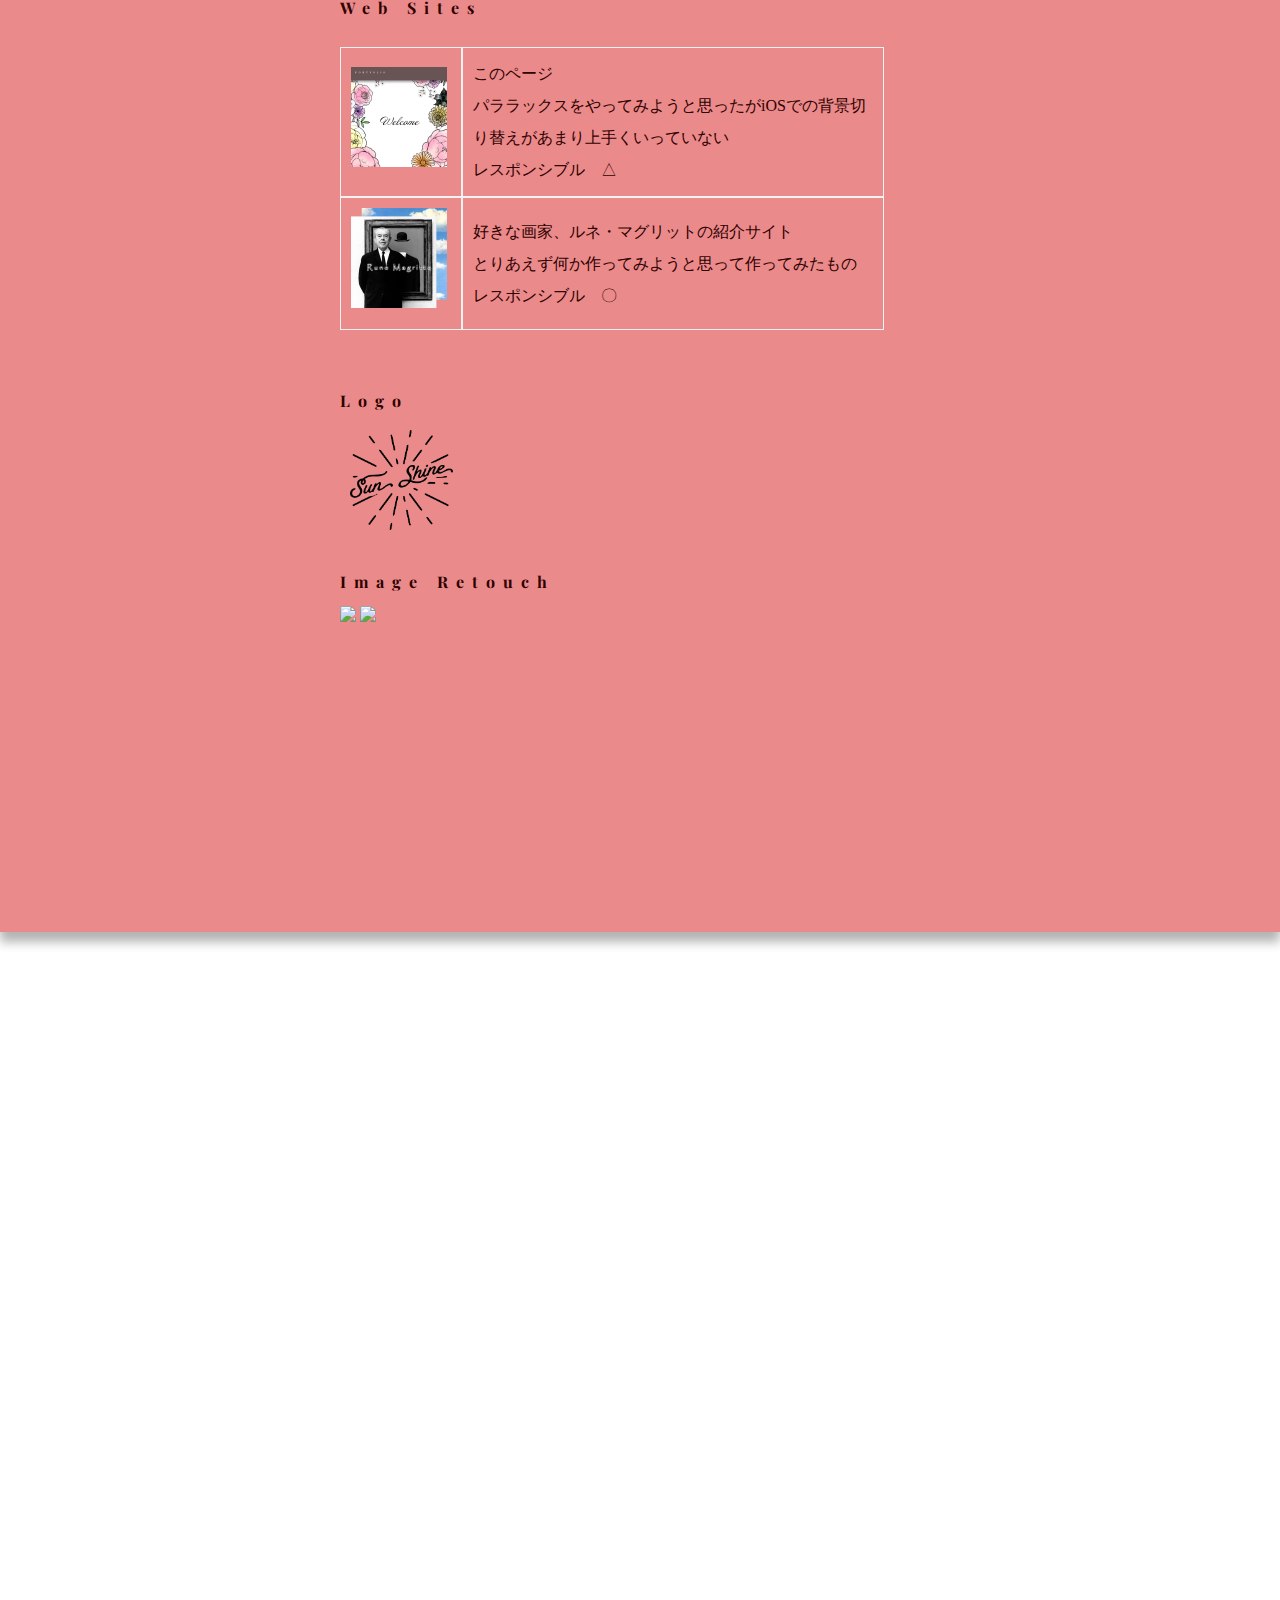
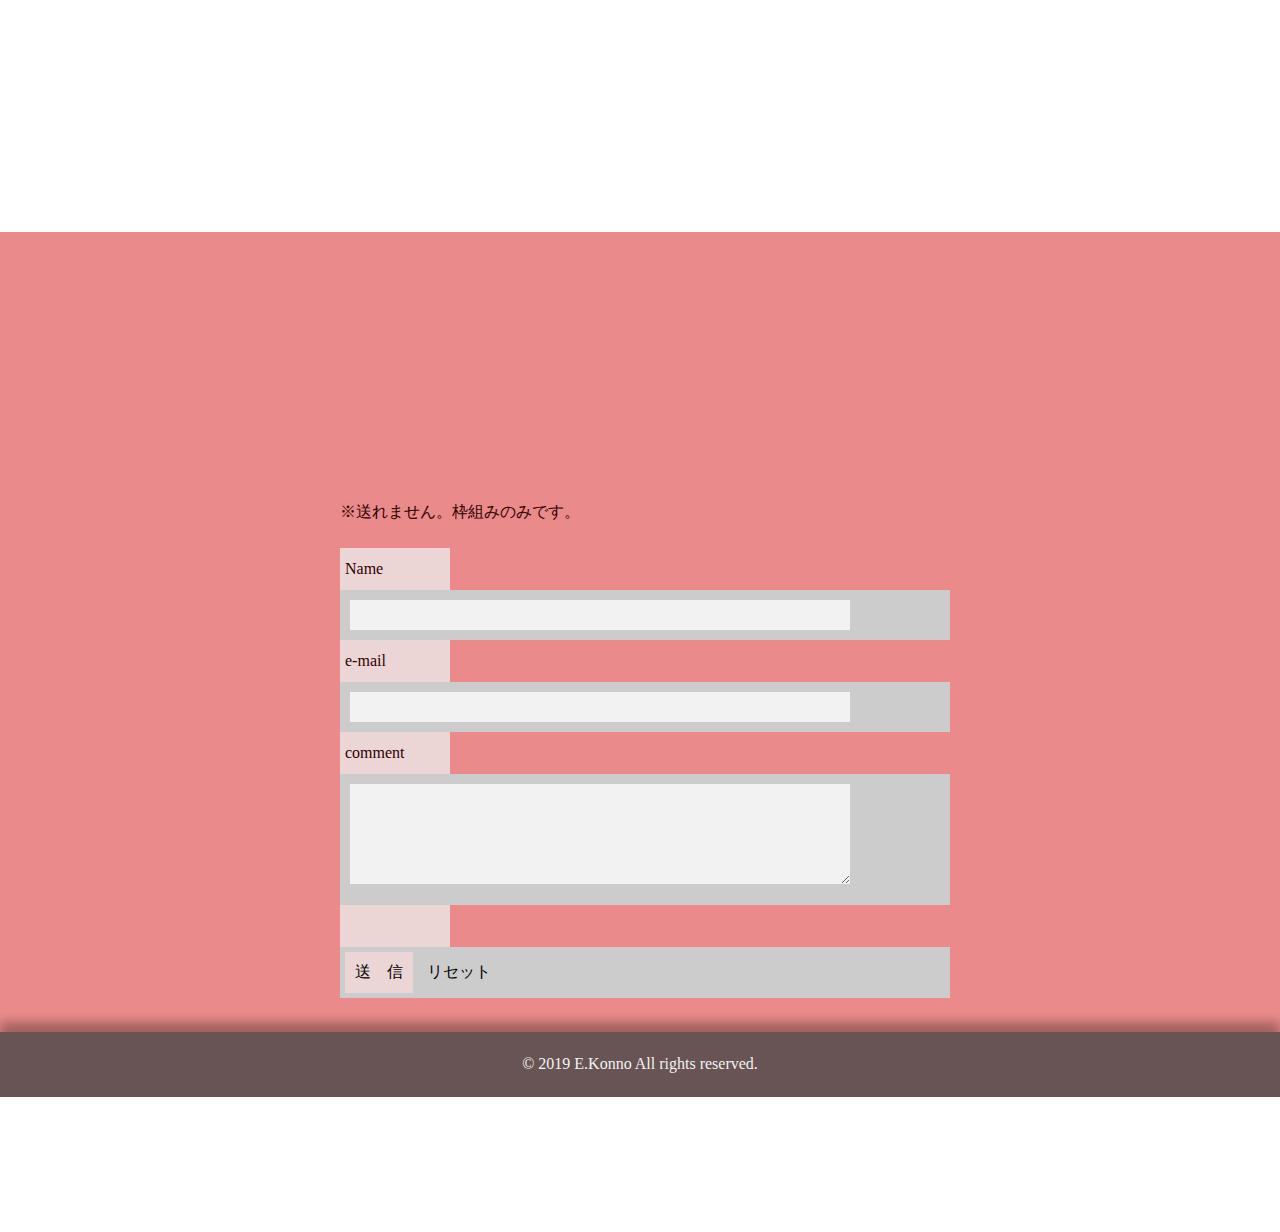
==== commit a9ceb7b9: "Add files via upload" ====
--- a/index.html
+++ b/index.html
@@ -155,12 +155,13 @@
 					
 
 
-			<h3>Illust/Logo</h3>
+			<h3>Logo</h3>
 			<div class="gallary">
 			<a href="img/logo1.png" data-lightbox="logo"><img src="img/logo1.png" height="100px"></a>
-			
-			</div>
-			
+			</div>
+			<h3>Image Retouch</h3>
+			<a href="img/人物.jpg" data-lightbox="retouch"><img src="img/人物.jpg" height="100px"></a>
+		    <a href="img/背景.jpg" data-lightbox="retouch"><img src="img/背景.jpg" height="100px"></a>
         </div> 
     </div> 
 	
